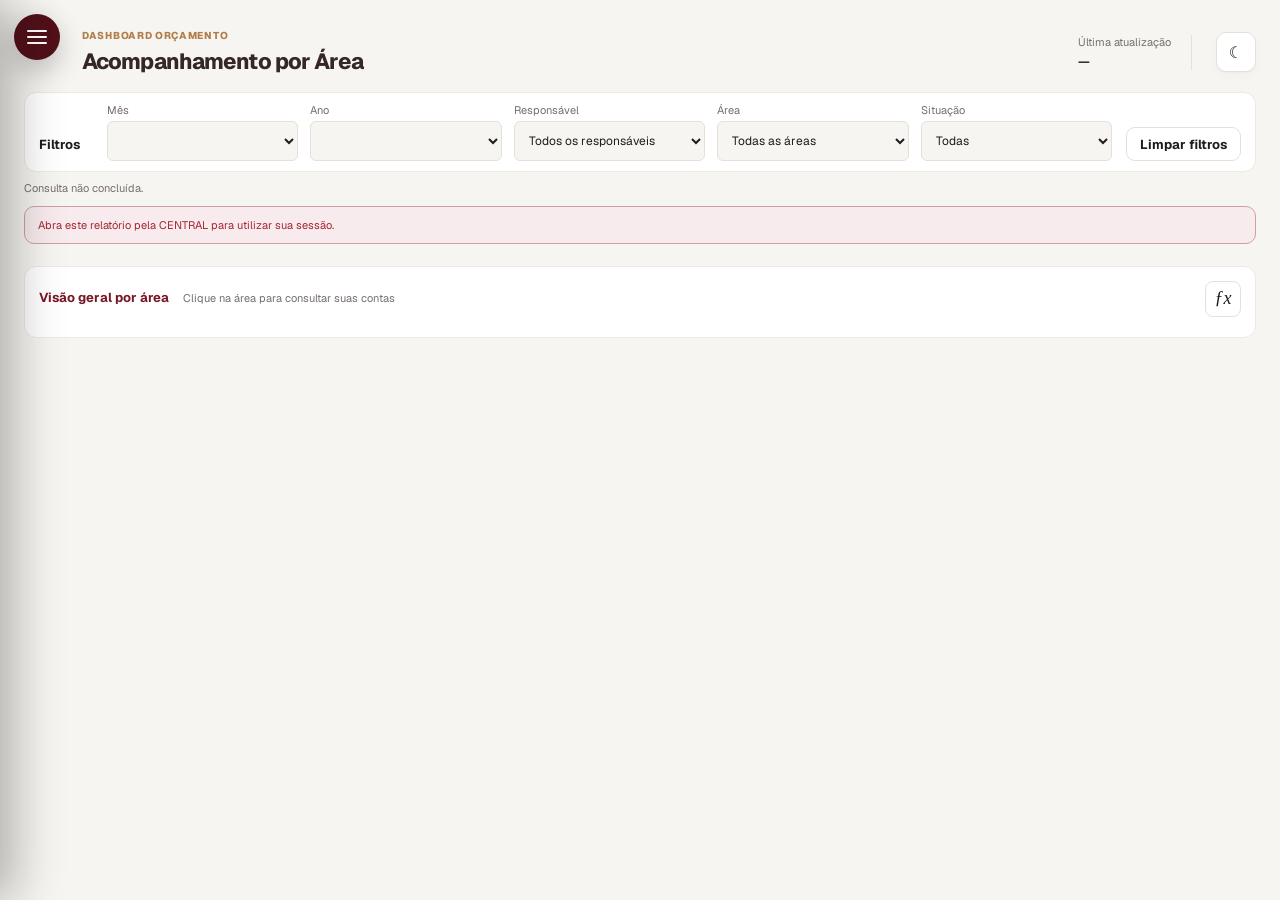
==== index.html @ 4610a518 "Lock budget group filter for explicitly restricted portal access" ====
<!doctype html><html lang="pt-BR"><head><meta charset="utf-8"><meta name="viewport" content="width=device-width,initial-scale=1"><title>Acompanhamento por Área | Orçamento</title><link rel="icon" href="assets/img/favicon-granja.png"><link rel="stylesheet" href="assets/vendor/geist/index.css"><link rel="stylesheet" href="assets/css/app.css?v=32f4011f5f65"><link rel="stylesheet" href="assets/css/pcp.css?v=5c7f0cf5dee9"><link rel="stylesheet" href="assets/css/comercial.css?v=249e44b9ec1d"><style id="orcamento-critical">#conteudo{display:grid;gap:16px}.com-filter-grid label{display:grid;gap:8px;font-size:11px;color:var(--muted-foreground)}select{width:100%;min-width:0;padding:11px;border:1px solid var(--border);border-radius:6px;background:var(--card);color:var(--foreground);font:inherit}.com-filter-grid{grid-template-columns:repeat(3,minmax(0,1fr))}#areas,#contas{max-height:65vh;overflow:auto}.budget-table{width:100%;table-layout:fixed;border-collapse:separate;border-spacing:0;font-size:11px}.budget-table th,.budget-table td{padding:10px 7px;border-bottom:1px solid var(--border);text-align:right;overflow-wrap:anywhere}.budget-table th{position:sticky;top:0;z-index:2;background:var(--card);border-bottom:2px solid var(--primary)}.budget-table th:first-child,.budget-table td:first-child{width:25%;text-align:left}.budget-table tbody tr:nth-child(even){background:var(--muted)}.budget-table button{font:inherit;text-align:left;background:none;border:0;color:var(--primary);cursor:pointer;text-decoration:underline;text-underline-offset:3px}.situacao{display:inline-block;padding:5px 7px;border-radius:5px;font-weight:600;text-align:center}.vermelho{background:#fbe2e3;color:#9d1724}.amarelo{background:#fff0b8;color:#775900}.verde{background:#dfefe5;color:#246544}.neutro{background:var(--muted);color:var(--muted-foreground)}.budget-table tr.selecionada{outline:2px solid var(--primary);outline-offset:-2px}.budget-table .subtotal{font-weight:650}.budget-table caption{text-align:left;padding:10px 0}.com-panel h2{font-size:13px;color:var(--primary)}@media(max-width:767px){.com-filter-grid{grid-template-columns:1fr}.budget-table{min-width:920px;font-size:10px}.budget-table th,.budget-table td{padding:8px 5px}.com-kpis{grid-template-columns:repeat(2,minmax(0,1fr))}}

.header-toolbar{gap:16px}.pcp-header-update strong{white-space:nowrap}@media(min-width:768px){.pcp-header-update{min-width:165px}}

/* Keep the timestamp and theme control separate at every viewport size. */
.page-header{height:auto!important;min-height:84px;display:flex;align-items:center;justify-content:space-between;gap:20px;overflow:visible;padding-right:8px}.header-toolbar{display:flex;flex-shrink:0;align-items:center;gap:22px!important}.pcp-header-update{width:auto!important;min-width:175px!important;flex:0 0 auto}.pcp-header-update strong{display:block;overflow:visible!important;text-overflow:clip!important;white-space:nowrap!important}.header-toolbar .icon-button{position:static!important;flex:0 0 40px}.com-filter-grid{grid-template-columns:repeat(5,minmax(0,1fr))}.budget-loading{position:fixed;top:18px;right:20px;z-index:1000;display:flex;align-items:center;gap:11px;padding:15px 19px;background:var(--card);color:var(--primary);border:1px solid var(--border);border-radius:12px;box-shadow:0 6px 24px #0002;font-size:12px;font-weight:600}.budget-loading[hidden]{display:none}.budget-spinner{width:17px;height:17px;border:2px solid #ddd;border-top-color:var(--primary);border-radius:50%;animation:budget-spin .8s linear infinite}@keyframes budget-spin{to{transform:rotate(360deg)}}@media(max-width:767px){.page-header{flex-wrap:wrap;padding-top:12px;padding-bottom:12px}.header-toolbar{margin-left:auto}.com-filter-grid{grid-template-columns:repeat(2,minmax(0,1fr))}}

.budget-table th,.budget-table td,.budget-table th:first-child,.budget-table td:first-child,.budget-table button{text-align:center}

body.pcp-report .page-header .header-toolbar{display:grid!important;grid-template-columns:max-content 40px!important;column-gap:24px!important;flex-wrap:nowrap!important;width:auto!important;min-width:0;align-items:center;overflow:visible!important}body.pcp-report .page-header .pcp-header-update{width:max-content!important;min-width:max-content!important;padding-right:20px;overflow:visible!important}body.pcp-report .page-header button[data-theme-toggle]{position:static!important;inset:auto!important;transform:none!important;margin:0!important;width:40px!important;height:40px!important;justify-self:end}.page-header #atualizacao{width:max-content!important;max-width:none!important;overflow:visible!important}

.budget-select{position:relative;min-width:0;color:var(--foreground)}.budget-select-trigger{width:100%;min-height:40px;padding:10px 12px;text-align:left;border:1px solid var(--border);border-radius:6px;background:var(--muted);color:var(--foreground);font:inherit;cursor:pointer}.budget-select-trigger:after{content:'⌄';float:right;color:var(--primary)}.budget-select-panel{position:absolute;top:calc(100% + 6px);left:0;width:100%;min-width:230px;z-index:100;background:var(--card);border:1px solid var(--border);border-radius:8px;padding:8px;box-shadow:0 8px 25px #0002}.budget-select-panel[hidden]{display:none}.budget-select-panel input[type=search]{width:100%;box-sizing:border-box;padding:9px;border:1px solid var(--border);border-radius:5px;background:var(--muted);color:var(--foreground);font:inherit;margin-bottom:6px}.com-filter-grid .budget-select-panel label{display:flex;align-items:center;gap:8px;padding:6px 2px;line-height:1.5;cursor:pointer}.budget-select-panel>label{border-bottom:1px solid var(--border);font-weight:600}.budget-select-panel input[type=checkbox]{width:14px;height:14px;min-height:0;flex-shrink:0;accent-color:var(--primary)}.budget-select-options{max-height:235px;overflow-y:auto}.budget-select-panel small{display:block;margin-top:8px;font-size:10px}.com-filter-grid select[hidden]{display:none}

body.pcp-report .page-header .header-toolbar{grid-template-columns:40px max-content 40px!important}.budget-formula-button{width:36px;min-height:36px;border:1px solid var(--border);border-radius:8px;background:var(--card);color:var(--foreground);font:italic 18px Georgia,serif;cursor:pointer}.budget-formula-dialog{width:min(720px,calc(100vw - 32px));max-height:85vh;overflow:auto;box-sizing:border-box;padding:24px;border:1px solid var(--border);border-radius:12px;background:var(--card);color:var(--foreground);font-size:13px;line-height:1.7}.budget-formula-dialog::backdrop{background:#0006}.budget-formula-head{display:flex;align-items:center;justify-content:space-between;gap:16px}.budget-formula-head h2{font-size:17px;color:var(--primary);margin:0}.budget-formula-dialog li{margin:12px 0}.budget-formula-dialog .situacao{margin-right:8px}@media(max-width:400px){body.pcp-report .page-header .header-toolbar{column-gap:10px!important}.budget-formula-dialog{padding:16px}}

/* Dropdown options use the same left aligned rows as the other indicators. */
body.pcp-report .com-filter-grid .budget-select-panel label{display:flex!important;flex-direction:row!important;align-items:center!important;justify-content:flex-start!important;grid-template-columns:none!important;text-align:left!important;gap:8px!important;padding:6px 2px!important;min-height:0!important;width:100%;box-sizing:border-box;font-size:11px;font-weight:400;color:var(--muted-foreground)}body.pcp-report .com-filter-grid .budget-select-panel>label{font-weight:600}body.pcp-report .budget-select-panel input[type=checkbox]{display:inline-block!important;width:14px!important;height:14px!important;min-width:14px!important;min-height:14px!important;margin:0!important;padding:0!important;flex:0 0 14px!important;align-self:center!important}body.pcp-report .budget-select-panel input[type=search]{min-height:32px;height:32px;font-size:11px}.budget-select-panel{min-width:0;padding:8px;border-radius:7px}.budget-select-panel small{text-align:left;font-size:10px}.budget-panel-actions{display:flex;align-items:center;gap:12px}.budget-panel-actions .budget-formula-button{flex:0 0 36px}body.pcp-report .page-header .header-toolbar{grid-template-columns:max-content 40px!important}
.budget-table tr.geral td{font-weight:700;background:#f4e6e7;color:#651e29;border-top:2px solid var(--primary);border-bottom:2px solid var(--primary)}.budget-table tr.geral button{color:#651e29}.budget-table tr.geral.selecionada{outline-color:var(--primary)}html[data-theme="dark"] .budget-table tr.geral td{background:#43262c;color:#f6e6e9}html[data-theme="dark"] .budget-table tr.geral button{color:#f6e6e9}
#visaoAreas[hidden]{display:none}#detalheTitulo:focus{outline:none}

/* Compact layout keeps more budget rows visible without reducing the text size. */
body[data-page="areas"] #conteudo{gap:10px}
body[data-page="areas"] .com-panel>header{align-items:center;margin-bottom:6px}
@media(min-width:768px){
 body[data-page="areas"] .app-shell{row-gap:8px}
 body[data-page="areas"] .page-header{min-height:64px;padding-bottom:0}
 body[data-page="areas"] .filter-card{display:grid;grid-template-columns:54px minmax(0,1fr) auto;align-items:end;gap:14px;padding:10px 14px}
 body[data-page="areas"] .com-filter-head{display:contents}
 body[data-page="areas"] .com-filter-head h2{grid-column:1;grid-row:1;margin:0 0 8px;font-size:13px}
 body[data-page="areas"] #limpar{grid-column:3;grid-row:1;min-height:34px;margin-bottom:0}
 body[data-page="areas"] .com-filter-grid{grid-column:2;grid-row:1;gap:12px}
 body[data-page="areas"] .com-filter-grid>label{gap:4px}
 body[data-page="areas"] .budget-select-trigger{min-height:34px;padding:7px 10px}
 body[data-page="areas"] .com-panel>header>div:first-child{display:flex;align-items:baseline;flex-wrap:wrap;gap:4px 14px}
 body[data-page="areas"] .com-panel>header p{margin:0}
 body[data-page="areas"] .budget-table th,body[data-page="areas"] .budget-table td{padding:7px;line-height:1.4}
 body[data-page="areas"] .budget-table button{min-height:0;height:auto;padding:0;line-height:1.4}
 body[data-page="areas"] .situacao{padding:4px 7px}
 body[data-page="areas"] #areas,body[data-page="areas"] #contas{max-height:calc(100dvh - 250px)}
}
@media(max-width:767px){
 body[data-page="areas"] .com-filter-head{margin-bottom:8px}
 body[data-page="areas"] .com-filter-grid>label{gap:4px}
}
#grupoFiltro[hidden]{display:none!important}
@media(min-width:1100px){body[data-page="areas"] .com-filter-grid.has-budget-groups{grid-template-columns:repeat(6,minmax(0,1fr))}}
.budget-sort{border:0;background:transparent;color:inherit;font:inherit;font-weight:700;cursor:pointer;padding:8px 3px;white-space:nowrap}.budget-sort:hover{text-decoration:underline}.budget-sort:focus-visible{outline:2px solid #7b1e2b;outline-offset:2px}.budget-sort span{margin-left:4px}
</style></head><body data-page="areas" class="pcp-report comercial-report suprimentos-report"><div id="carregando" class="budget-loading" role="status"><span class="budget-spinner" aria-hidden="true"></span>Aplicando filtros...</div><div class="app-shell"><header class="page-header"><div><div class="eyebrow">Dashboard Orçamento</div><h1 id="tituloPagina">Acompanhamento por Área</h1></div><div class="header-toolbar"><div class="pcp-header-update"><span>Última atualização</span><strong id="atualizacao">—</strong></div><button class="icon-button" data-theme-toggle aria-label="Alternar tema"><span data-theme-icon></span></button></div></header><section class="card filter-card"><div class="com-filter-head"><h2>Filtros</h2><button id="limpar" class="button secondary">Limpar filtros</button></div><div class="com-filter-grid"><label>Mês<select id="mes"></select></label><label>Ano<select id="ano"></select></label><label>Responsável<select id="responsavel"><option value="">Todos os responsáveis</option></select></label><label id="grupoFiltro" hidden>Grupo<select id="grupo"></select></label><label>Área<select id="area"><option value="">Todas as áreas</option></select></label><label>Situação<select id="situacao"><option value="">Todas</option><option value="vermelho">Acima da proporção / sem orçamento</option><option value="amarelo">Atenção · abaixo da proporção</option><option value="verde">Normal</option></select></label></div></section><p id="estado" class="com-status" role="status">Carregando orçamento…</p><div id="erro" class="alert alert-error" role="alert" hidden></div><main id="conteudo"><article id="visaoAreas" class="card com-panel"><header><div><h2 id="visaoTitulo">Visão geral por área</h2><p id="visaoDescricao">Clique na área para consultar suas contas</p></div><div class="budget-panel-actions"><button id="verPorArea" class="button secondary" hidden>Ver por área</button><button id="voltar" class="button secondary" hidden>Ver todas as áreas</button><button type="button" id="formulaAbrir" class="budget-formula-button" aria-label="Fórmulas e regras de atenção" title="Fórmulas e regras de atenção">ƒx</button></div></header><div id="areas" class="com-table-scroll"></div></article><article id="detalhe" class="card com-panel" hidden><header><div><h2 id="detalheTitulo" tabindex="-1">Detalhamento da área</h2><p id="detalheDescricao">Valores e subtotais conforme o relatório de origem</p></div><div class="budget-panel-actions"><button type="button" id="voltarGeral" class="button secondary" hidden>← Voltar às áreas</button><button type="button" id="formulaDetalhe" class="budget-formula-button" aria-label="Fórmulas e regras de atenção" title="Fórmulas e regras de atenção" hidden>ƒx</button></div></header><div id="contas" class="com-table-scroll"></div></article></main><dialog id="formulaDialog" class="budget-formula-dialog"><div class="budget-formula-head"><h2>Fórmulas e regras de atenção</h2><button type="button" id="formulaFechar" class="button secondary">Fechar</button></div><p><strong>Previsto proporcional</strong> = planejado mensal ÷ dias do mês × dias corridos até a referência da carga.</p><p><strong>Geral</strong> soma os totais das áreas dos filtros, uma única vez por área e mês. As contas são agrupadas por código e descrição. O previsto proporcional é somado após o cálculo de cada mês; o percentual e a situação são recalculados sobre os totais, sem somar percentuais nem duplicar subtotais.</p><p>O cálculo usa 28, 29, 30 ou 31 dias, conforme o mês e o ano. Meses encerrados usam todos os dias do mês.</p><p><strong>Exemplo em 03/11:</strong> 4.482.504,02 ÷ 30 × 3 = <strong>448.250,40</strong>.</p><p><strong>Realizado / Proporção (%)</strong> = |realizado| ÷ |previsto proporcional| × 100.</p><p><strong>Diferença</strong> = previsto proporcional − realizado.</p><ul><li><span class="situacao vermelho">Acima da proporção</span> Acima de 105%: ultrapassou a proporção em mais de 5%.</li><li><span class="situacao amarelo">Atenção</span> Abaixo de 95%: ficou mais de 5% abaixo da proporção.</li><li><span class="situacao verde">Normal</span> De 95% a 105%, incluindo os limites.</li><li><span class="situacao vermelho">Sem orçamento</span> Há realização, mas o previsto proporcional é zero.</li></ul><p>Valores sem orçamento e sem realização são normais. Períodos futuros ficam como não iniciados. Os sinais originais são preservados nos cálculos e na exibição: valores negativos aparecem com o sinal de menos, conforme o relatório do Agrosys. Subtotais do relatório não são somados novamente.</p></dialog></div><script src="assets/js/config.js?v=a5d50506b03d"></script><script src="assets/js/theme.js?v=601245f2f362"></script><script src="assets/js/api.js?v=a95c859dc0ef"></script><script src="assets/js/filters.js?v=bdbb30ee14df"></script><script src="assets/js/app.js?v=968a0c2fd74f"></script><script src="assets/js/sidebar.js?v=5c8dc2174c6e"></script></body></html>
---- assets/vendor/geist/index.css ----
/* geist-cyrillic-ext-wght-normal */
@font-face {
  font-family: 'Geist Variable';
  font-style: normal;
  font-display: swap;
  font-weight: 100 900;
  src: url(./files/geist-cyrillic-ext-wght-normal.woff2) format('woff2-variations');
  unicode-range: U+0460-052F,U+1C80-1C8A,U+20B4,U+2DE0-2DFF,U+A640-A69F,U+FE2E-FE2F;
}

/* geist-cyrillic-wght-normal */
@font-face {
  font-family: 'Geist Variable';
  font-style: normal;
  font-display: swap;
  font-weight: 100 900;
  src: url(./files/geist-cyrillic-wght-normal.woff2) format('woff2-variations');
  unicode-range: U+0301,U+0400-045F,U+0490-0491,U+04B0-04B1,U+2116;
}

/* geist-vietnamese-wght-normal */
@font-face {
  font-family: 'Geist Variable';
  font-style: normal;
  font-display: swap;
  font-weight: 100 900;
  src: url(./files/geist-vietnamese-wght-normal.woff2) format('woff2-variations');
  unicode-range: U+0102-0103,U+0110-0111,U+0128-0129,U+0168-0169,U+01A0-01A1,U+01AF-01B0,U+0300-0301,U+0303-0304,U+0308-0309,U+0323,U+0329,U+1EA0-1EF9,U+20AB;
}

/* geist-latin-ext-wght-normal */
@font-face {
  font-family: 'Geist Variable';
  font-style: normal;
  font-display: swap;
  font-weight: 100 900;
  src: url(./files/geist-latin-ext-wght-normal.woff2) format('woff2-variations');
  unicode-range: U+0100-02BA,U+02BD-02C5,U+02C7-02CC,U+02CE-02D7,U+02DD-02FF,U+0304,U+0308,U+0329,U+1D00-1DBF,U+1E00-1E9F,U+1EF2-1EFF,U+2020,U+20A0-20AB,U+20AD-20C0,U+2113,U+2C60-2C7F,U+A720-A7FF;
}

/* geist-latin-wght-normal */
@font-face {
  font-family: 'Geist Variable';
  font-style: normal;
  font-display: swap;
  font-weight: 100 900;
  src: url(./files/geist-latin-wght-normal.woff2) format('woff2-variations');
  unicode-range: U+0000-00FF,U+0131,U+0152-0153,U+02BB-02BC,U+02C6,U+02DA,U+02DC,U+0304,U+0308,U+0329,U+2000-206F,U+20AC,U+2122,U+2191,U+2193,U+2212,U+2215,U+FEFF,U+FFFD;
}
---- assets/css/app.css ----
:root {
  color-scheme: light;

  --background: #f7f5f1;
  --foreground: #211b1d;

  --card: #ffffff;
  --card-foreground: #211b1d;

  --popover: #ffffff;
  --popover-foreground: #211b1d;

  --primary: #7a1726;
  --primary-foreground: #ffffff;
  --primary-2: #a52a3c;

  --secondary: #f2ede9;
  --secondary-foreground: #352d2f;

  --accent: #c29b2f;
  --accent-foreground: #211b1d;

  --muted: #f1ede8;
  --muted-foreground: #766d70;

  --border: #e6dfda;
  --input: #e6dfda;
  --ring: rgba(122, 23, 38, 0.24);

  --destructive: #a62532;

  --radius: 14px;

  --shadow-sm:
    0 1px 2px rgba(24, 18, 20, 0.03), 0 4px 14px rgba(24, 18, 20, 0.025);

  --shadow-md:
    0 1px 2px rgba(24, 18, 20, 0.04), 0 12px 34px rgba(24, 18, 20, 0.055);
}

.api-filter-progress { position:fixed; right:20px; bottom:18px; z-index:3000; display:flex; align-items:center; gap:10px; padding:12px 18px; border:1px solid var(--border); border-radius:10px; background:var(--card); color:var(--primary); box-shadow:0 5px 22px #0002; font-size:13px; font-weight:650; pointer-events:none; }
.api-filter-progress::before { content:""; width:15px; height:15px; border:2px solid var(--border); border-top-color:var(--primary); border-radius:50%; animation:api-filter-spin .8s linear infinite; }
@keyframes api-filter-spin { to { transform:rotate(360deg); } }
@media (prefers-reduced-motion:reduce) { .api-filter-progress::before { animation:none; } }


:root[data-theme="dark"] {
  color-scheme: dark;

  --background: #111113;
  --foreground: #f3eeee;

  --card: #171719;
  --card-foreground: #f3eeee;

  --popover: #1b1b1e;
  --popover-foreground: #f3eeee;

  --primary: #b84b5e;
  --primary-foreground: #ffffff;
  --primary-2: #8d2538;

  --secondary: #232326;
  --secondary-foreground: #f0e9e9;

  --accent: #d1ad42;
  --accent-foreground: #171719;

  --muted: #222225;
  --muted-foreground: #aaa0a3;

  --border: #2e2e33;
  --input: #333338;
  --ring: rgba(184, 75, 94, 0.28);

  --destructive: #d1505b;

  --shadow-sm: 0 1px 2px rgba(0, 0, 0, 0.28);

  --shadow-md: 0 16px 42px rgba(0, 0, 0, 0.32);
}

* {
  box-sizing: border-box;
}

html,
body {
  margin: 0;
  min-height: 100%;
}

body {
  background:
    radial-gradient(
      circle at 86% -10%,
      color-mix(in srgb, var(--primary) 7%, transparent),
      transparent 28%
    ),
    var(--background);

  color: var(--foreground);

  font-family:
    Inter,
    ui-sans-serif,
    system-ui,
    -apple-system,
    BlinkMacSystemFont,
    "Segoe UI",
    sans-serif;

  -webkit-font-smoothing: antialiased;
}

button,
select,
input {
  font: inherit;
}

.hidden {
  display: none !important;
}

.app-shell {
  width: min(1760px, calc(100% - 32px));
  margin: 0 auto;
  padding: 26px 0 42px;
}

.page-header {
  display: flex;
  align-items: flex-start;
  justify-content: space-between;
  gap: 24px;

  margin-bottom: 20px;
}

.page-header h1 {
  margin: 5px 0 4px;

  font-size: clamp(28px, 2.1vw, 38px);
  line-height: 1.05;

  font-weight: 760;
  letter-spacing: -0.04em;
}

.page-header p {
  margin: 0;

  color: var(--muted-foreground);

  font-size: 13px;
}

.eyebrow {
  color: var(--accent);

  font-size: 10px;
  font-weight: 800;

  letter-spacing: 0.07em;
  text-transform: uppercase;
}

.header-toolbar {
  display: flex;
  align-items: center;
  gap: 10px;
}

.icon-button {
  min-width: 40px;
  height: 40px;

  display: inline-flex;
  align-items: center;
  justify-content: center;
  gap: 8px;

  padding: 0 11px;

  border: 1px solid var(--border);
  border-radius: 10px;

  background: var(--card);
  color: var(--foreground);

  cursor: pointer;
  text-decoration: none;

  box-shadow: var(--shadow-sm);
}

.icon-button:hover {
  background: var(--secondary);
}

.icon-button-label {
  min-width: auto;

  color: var(--primary);

  font-size: 12px;
  font-weight: 700;
}

.update-meta {
  padding-left: 12px;

  border-left: 1px solid var(--border);
}

.update-meta span {
  display: block;

  margin-bottom: 2px;

  color: var(--muted-foreground);

  font-size: 9px;
  font-weight: 800;

  letter-spacing: 0.05em;
  text-transform: uppercase;
}

.update-meta strong {
  display: block;

  font-size: 11px;
  font-weight: 650;
}

.card {
  border: 1px solid var(--border);
  border-radius: var(--radius);

  background: var(--card);
  color: var(--card-foreground);

  box-shadow: var(--shadow-sm);
}

.filter-card {
  margin-bottom: 16px;
  padding: 14px;
}

.filter-card-top {
  display: flex;
  align-items: flex-start;
  justify-content: space-between;
  gap: 16px;

  margin-bottom: 12px;
}

.filter-card-top h2 {
  margin: 0;

  font-size: 13px;
}

.filter-card-top p {
  margin: 2px 0 0;

  color: var(--muted-foreground);

  font-size: 10px;
}

.filters-grid {
  display: grid;
  gap: 9px;
}

.first-page-filters {
  grid-template-columns: repeat(6, minmax(145px, 1fr));
}

.details-filters {
  grid-template-columns: repeat(5, minmax(145px, 1fr));
}

.filter-field {
  min-width: 0;
}

.filter-field > span {
  display: block;

  margin: 0 0 5px 2px;

  color: var(--muted-foreground);

  font-size: 9px;
  font-weight: 750;
}

.filter-field select {
  width: 100%;
  min-height: 40px;

  padding: 0 11px;

  border: 1px solid var(--input);
  border-radius: 9px;

  background: var(--background);
  color: var(--foreground);
}

.button {
  min-height: 36px;

  padding: 0 13px;

  border: 1px solid transparent;
  border-radius: 9px;

  cursor: pointer;

  font-size: 11px;
  font-weight: 700;
}

.button-ghost-danger {
  border-color: color-mix(in srgb, var(--destructive) 22%, var(--border));

  background: color-mix(in srgb, var(--destructive) 8%, var(--card));

  color: var(--destructive);
}

.button-ghost-danger:hover {
  background: var(--destructive);
  color: #fff;
}

/* Choices.js */
.choices {
  margin: 0 !important;
}

.choices__inner {
  min-height: 40px !important;

  display: flex;
  align-items: center;

  padding: 6px 32px 6px 10px !important;

  border: 1px solid var(--input) !important;
  border-radius: 9px !important;

  background: var(--background) !important;
  color: var(--foreground) !important;

  font-size: 12px !important;
}

.is-focused .choices__inner,
.is-open .choices__inner {
  border-color: var(--primary) !important;

  box-shadow: 0 0 0 3px var(--ring) !important;
}

.choices__list--single {
  padding: 0 !important;
}

.choices__list--dropdown,
.choices__list[aria-expanded] {
  z-index: 60 !important;

  margin-top: 6px !important;

  border: 1px solid var(--border) !important;
  border-radius: 10px !important;

  background: var(--popover) !important;
  color: var(--popover-foreground) !important;

  box-shadow: var(--shadow-md) !important;
}

.choices__input {
  border: 1px solid var(--border) !important;
  border-radius: 8px !important;

  background: var(--background) !important;
  color: var(--foreground) !important;
}

.choices__item--selectable.is-highlighted {
  background: var(--secondary) !important;
  color: var(--foreground) !important;
}

/* Alert */
.alert {
  margin-bottom: 14px;
  padding: 11px 13px;

  border-radius: 10px;

  font-size: 11px;
}

.alert-error {
  border: 1px solid color-mix(in srgb, var(--destructive) 34%, var(--border));

  background: color-mix(in srgb, var(--destructive) 9%, var(--card));

  color: var(--destructive);
}

/* First page grid */
.dashboard-grid {
  display: grid;
  grid-template-columns: repeat(3, minmax(0, 1fr));

  gap: 12px;
}

.metric-card {
  min-width: 0;

  padding: 13px;

  border: 1px solid var(--border);
  border-radius: var(--radius);

  background: var(--card);

  box-shadow: var(--shadow-sm);
}

.metric-card-wide {
  grid-column: span 2;
}

.metric-card-header {
  display: flex;
  align-items: center;
  justify-content: space-between;
  gap: 10px;

  padding-bottom: 9px;
  margin-bottom: 3px;

  border-bottom: 1px solid var(--border);
}

.metric-card-header h2 {
  margin: 0;

  color: var(--primary);

  font-size: 13px;
}

.metric-card-header p {
  margin: 2px 0 0;

  color: var(--muted-foreground);

  font-size: 9px;
}

.card-actions {
  display: flex;
  align-items: center;
  gap: 5px;
}

.mini-button,
.details-button {
  height: 28px;

  display: inline-flex;
  align-items: center;
  justify-content: center;

  padding: 0 8px;

  border: 1px solid var(--border);
  border-radius: 8px;

  background: var(--background);
  color: var(--muted-foreground);

  cursor: pointer;
  text-decoration: none;

  font-size: 9px;
  font-weight: 700;
}

.details-button:hover,
.mini-button:hover {
  background: var(--secondary);
  color: var(--primary);
}

.metric-table-wrapper {
  width: 100%;
  overflow-x: auto;

  scrollbar-width: thin;
}

.metric-table {
  width: 100%;
  min-width: 410px;

  border-collapse: separate;
  border-spacing: 0;

  font-size: 10px;
}

.metric-table th,
.metric-table td {
  padding: 5px 7px;

  border-bottom: 1px solid var(--border);

  text-align: right;
  white-space: nowrap;

  font-variant-numeric: tabular-nums;
}

.metric-table thead th {
  background: var(--card);
  color: var(--primary);

  font-size: 9px;
}

.metric-table .month-cell {
  text-align: left;

  color: var(--muted-foreground);
}

.metric-table tbody tr:hover {
  background: var(--secondary);
}

.metric-table .total-row {
  background: var(--secondary);

  font-weight: 800;
}

.metric-table .total-row .month-cell {
  color: var(--primary);
}

.metric-value-link {
  display: block;

  margin: -5px -7px;
  padding: 5px 7px;

  color: inherit;
  text-decoration: none;

  border-radius: 5px;
}

.metric-value-link:hover {
  background: color-mix(in srgb, var(--primary) 8%, transparent);

  color: var(--primary);
}

.table-sort-button {
  width: 100%;

  display: inline-flex;
  align-items: center;
  justify-content: flex-end;
  gap: 3px;

  padding: 0;

  border: 0;

  background: transparent;
  color: inherit;

  cursor: pointer;

  font: inherit;
  font-weight: inherit;
}

.table-sort-button-month {
  justify-content: flex-start;
}

.sort-icon {
  color: var(--muted-foreground);

  font-size: 8px;
}

.skeleton {
  height: 330px;

  border: 1px solid var(--border);
  border-radius: var(--radius);

  background: linear-gradient(
    90deg,
    var(--card) 0%,
    var(--secondary) 45%,
    var(--card) 100%
  );

  background-size: 220% 100%;

  animation: skeleton 1.2s ease infinite;
}

@keyframes skeleton {
  to {
    background-position: -120% 0;
  }
}

/* Details */
.back-link {
  display: inline-block;

  margin-bottom: 9px;

  color: var(--primary);

  text-decoration: none;

  font-size: 10px;
  font-weight: 700;
}

.details-top-grid {
  display: grid;
  grid-template-columns:
    minmax(190px, 0.62fr)
    minmax(0, 1.5fr)
    minmax(0, 1.5fr);

  gap: 12px;

  margin-bottom: 12px;
}

.metric-summary-card,
.chart-card {
  padding: 15px;
}

.card-heading-row {
  display: flex;
  align-items: flex-start;
  justify-content: space-between;
  gap: 12px;
}

.card-heading-row h2 {
  margin: 2px 0 0;

  font-size: 14px;
}

.card-heading-row p {
  margin: 3px 0 0;

  color: var(--muted-foreground);

  font-size: 10px;
}

.card-kicker {
  color: var(--muted-foreground);

  font-size: 9px;
  font-weight: 800;

  text-transform: uppercase;
  letter-spacing: 0.055em;
}

.metric-summary-value {
  margin-top: 38px;

  font-size: clamp(38px, 4vw, 58px);
  font-weight: 760;

  letter-spacing: -0.055em;
}

.metric-summary-caption {
  margin-top: 6px;

  color: var(--muted-foreground);

  font-size: 10px;
}

.mini-link {
  color: var(--primary);

  font-size: 9px;
  font-weight: 700;

  text-decoration: none;
}

.chart {
  width: 100%;
}

.chart-ranking {
  height: 360px;
}

.ranking-scroll { overflow-y:auto; overflow-x:hidden; overscroll-behavior:contain; scrollbar-gutter:stable; min-width:0; }
.ranking-scroll:focus-visible { outline:2px solid var(--primary); outline-offset:2px; }
.ranking-context, .ranking-reconciliation { color:var(--muted-foreground); font-size:12px; line-height:1.5; margin:6px 0 12px; }
.ranking-reconciliation { padding-top:10px; border-top:1px solid var(--border); }

.chart-evolution {
  height: 390px;
}

.evolution-card {
  padding: 15px;
}

.updating-pill {
  position: fixed;
  right: 18px;
  bottom: 18px;

  z-index: 1000;

  display: inline-flex;
  align-items: center;
  gap: 8px;

  padding: 9px 12px;

  border: 1px solid var(--border);
  border-radius: 999px;

  background: var(--popover);
  color: var(--popover-foreground);

  box-shadow: var(--shadow-md);

  font-size: 10px;
  font-weight: 700;
}

.spinner {
  width: 12px;
  height: 12px;

  border: 2px solid var(--border);
  border-top-color: var(--primary);
  border-radius: 50%;

  animation: spin 0.65s linear infinite;
}

@keyframes spin {
  to {
    transform: rotate(360deg);
  }
}

/* Dialog */
.dialog-layer {
  position: fixed;
  inset: 0;

  z-index: 9999;

  display: grid;
  place-items: center;

  padding: 18px;
}

.dialog-backdrop {
  position: absolute;
  inset: 0;

  background: rgba(0, 0, 0, 0.44);
  backdrop-filter: blur(4px);
}

.dialog-card {
  position: relative;
  z-index: 1;

  width: min(620px, 100%);
  max-height: 90vh;

  overflow-y: auto;

  padding: 18px;

  border: 1px solid var(--border);
  border-radius: 16px;

  background: var(--popover);
  color: var(--popover-foreground);

  box-shadow: var(--shadow-md);
}

.dialog-header {
  display: flex;
  align-items: flex-start;
  justify-content: space-between;
  gap: 18px;

  margin-bottom: 16px;
}

.dialog-header h2 {
  margin: 3px 0 0;
}

.info-block {
  margin-bottom: 14px;
}

.info-block > span {
  display: block;

  margin-bottom: 5px;

  color: var(--muted-foreground);

  font-size: 9px;
  font-weight: 800;

  text-transform: uppercase;
}

.info-block p {
  margin: 0;

  font-size: 12px;
  line-height: 1.55;
}

.code-inline {
  padding: 10px;

  border: 1px solid var(--border);
  border-radius: 9px;

  background: var(--background);

  font-family: Consolas, monospace;
  font-size: 11px;
}

.notice {
  margin: 12px 0;
  padding: 10px;

  border: 1px solid var(--border);
  border-radius: 9px;

  background: color-mix(in srgb, var(--accent) 10%, var(--card));

  font-size: 11px;
}

.notice p {
  margin: 4px 0 0;
}

.code-details summary {
  cursor: pointer;

  color: var(--primary);

  font-size: 10px;
  font-weight: 700;
}

.code-details pre {
  overflow-x: auto;

  padding: 12px;

  border-radius: 10px;

  background: #0d0d0f;
  color: #f4efef;

  font-size: 10px;
}

/* Formulas page compatibility */
.formula-grid {
  display: grid;
  grid-template-columns: repeat(2, minmax(0, 1fr));

  gap: 12px;
}

.formula-card {
  padding: 15px;

  border: 1px solid var(--border);
  border-radius: var(--radius);

  background: var(--card);

  box-shadow: var(--shadow-sm);
}

.formula-title h2 {
  margin: 0;

  color: var(--primary);
}

.formula-title span {
  color: var(--muted-foreground);

  font-size: 9px;
}

.formula-section {
  margin-top: 13px;
}

.formula-section strong {
  display: block;

  margin-bottom: 5px;

  color: var(--muted-foreground);

  font-size: 9px;

  text-transform: uppercase;
}

.formula-section p {
  margin: 0;

  font-size: 11px;
}

/* Responsive */
@media (max-width: 1300px) {
  .first-page-filters {
    grid-template-columns: repeat(3, minmax(180px, 1fr));
  }

  .details-filters {
    grid-template-columns: repeat(3, minmax(170px, 1fr));
  }

  .dashboard-grid {
    grid-template-columns: repeat(2, minmax(0, 1fr));
  }

  .details-top-grid {
    grid-template-columns: repeat(2, minmax(0, 1fr));
  }

  .metric-summary-card {
    grid-column: 1 / -1;
  }
}

@media (max-width: 780px) {
  .app-shell {
    width: min(100% - 18px, 1760px);
    padding-top: 16px;
  }

  .page-header {
    flex-direction: column;
    gap: 12px;
  }

  .header-toolbar {
    width: 100%;
  }

  .update-meta {
    margin-left: auto;
  }

  .filter-card-top p {
    display: none;
  }

  .first-page-filters,
  .details-filters,
  .dashboard-grid,
  .details-top-grid,
  .formula-grid {
    grid-template-columns: 1fr;
  }

  .metric-card-wide {
    grid-column: span 1;
  }

  .chart-ranking {
    height: 330px;
  }

  .chart-evolution {
    height: 350px;
  }

  .metric-summary-card {
    grid-column: auto;
  }
}

/* ============================================================
   V5.1 - LEGIBILIDADE E FILTROS NATIVOS ESTÁVEIS
   ============================================================ */

body {
  font-size: 15px;
}

.page-header h1 {
  font-size: clamp(34px, 2.45vw, 44px);
}

.page-header p {
  font-size: 15px;
}

.eyebrow {
  font-size: 12px;
}

.update-meta span {
  font-size: 10px;
}

.update-meta strong {
  font-size: 13px;
}

.icon-button-label {
  font-size: 13px;
}

.filter-card-top h2 {
  font-size: 15px;
}

.filter-card-top p {
  font-size: 12px;
}

.filter-field > span {
  margin-bottom: 6px;
  font-size: 11px;
}

.filter-field select {
  min-height: 44px;
  padding: 0 38px 0 12px;

  border: 1px solid var(--input);
  border-radius: 10px;

  background-color: var(--background);
  color: var(--foreground);

  font-size: 14px;

  cursor: pointer;

  outline: none;

  transition:
    border-color 0.16s ease,
    box-shadow 0.16s ease,
    background-color 0.16s ease;
}

.filter-field select:hover {
  border-color: color-mix(in srgb, var(--primary) 45%, var(--border));
}

.filter-field select:focus {
  border-color: var(--primary);

  box-shadow: 0 0 0 3px var(--ring);
}

.button {
  font-size: 12px;
}

.metric-card-header h2 {
  font-size: 15px;
}

.metric-card-header p {
  font-size: 11px;
}

.mini-button,
.details-button {
  height: 30px;
  font-size: 10px;
}

.metric-table {
  min-width: 430px;
  font-size: 11.5px;
}

.metric-table thead th {
  font-size: 10.5px;
}

.metric-table th,
.metric-table td {
  padding: 6px 8px;
}

.card-heading-row h2 {
  font-size: 16px;
}

.card-heading-row p,
.metric-summary-caption {
  font-size: 11px;
}

.card-kicker {
  font-size: 10px;
}

.back-link {
  font-size: 11px;
}

.formula-title h2 {
  font-size: 17px;
}

.formula-section strong {
  font-size: 10px;
}

.formula-section p {
  font-size: 12px;
}

/* A V5.1 não depende mais de Choices.js.
   Mantemos esse fallback para evitar qualquer resíduo visual
   caso o navegador ainda tenha o CSS antigo em cache. */
.choices {
  display: none !important;
}

.filter-field select {
  display: block !important;
  visibility: visible !important;
  opacity: 1 !important;
  pointer-events: auto !important;
  position: relative !important;
  z-index: 2;
}

@media (max-width: 780px) {
  .page-header h1 {
    font-size: 30px;
  }

  .filter-field select {
    min-height: 46px;
    font-size: 15px;
  }

  .metric-table {
    font-size: 12px;
  }
}

/* ============================================================
   V5.2 - GEIST + +1 ponto de legibilidade
   ============================================================ */

body {
  font-family:
    "Geist Variable",
    "Geist",
    ui-sans-serif,
    system-ui,
    -apple-system,
    BlinkMacSystemFont,
    "Segoe UI",
    sans-serif;

  font-size: 16px;
}

.page-header h1 {
  font-size: clamp(35px, 2.5vw, 45px);
}

.page-header p {
  font-size: 16px;
}

.eyebrow {
  font-size: 13px;
}

.update-meta span {
  font-size: 11px;
}

.update-meta strong,
.icon-button-label {
  font-size: 14px;
}

.filter-card-top h2 {
  font-size: 16px;
}

.filter-card-top p {
  font-size: 13px;
}

.filter-field > span {
  font-size: 12px;
}

.filter-field select {
  min-height: 46px;
  font-size: 15px;
}

.button {
  font-size: 13px;
}

.metric-card-header h2 {
  font-size: 16px;
}

.metric-card-header p {
  font-size: 12px;
}

.mini-button,
.details-button {
  font-size: 11px;
}

.metric-table {
  font-size: 12.5px;
}

.metric-table thead th {
  font-size: 11.5px;
}

.card-heading-row h2 {
  font-size: 17px;
}

.card-heading-row p,
.metric-summary-caption {
  font-size: 12px;
}

.card-kicker,
.back-link {
  font-size: 11px;
}

.details-filters-with-indicator {
  grid-template-columns: repeat(6, minmax(140px, 1fr));
}

/* Primeira tela passa a ter 7 filtros: 3 + 4 em telas intermediárias. */
.first-page-filters {
  grid-template-columns: repeat(7, minmax(130px, 1fr));
}

@media (max-width: 1500px) {
  .first-page-filters {
    grid-template-columns: repeat(4, minmax(160px, 1fr));
  }

  .details-filters-with-indicator {
    grid-template-columns: repeat(3, minmax(170px, 1fr));
  }
}

@media (max-width: 780px) {
  .page-header h1 {
    font-size: 31px;
  }

  .first-page-filters,
  .details-filters-with-indicator {
    grid-template-columns: 1fr;
  }

  .filter-field select {
    font-size: 16px;
  }

  .metric-table {
    font-size: 13px;
  }
}

/* ============================================================
   V6 STATIC / MOBILE
   ============================================================ */

.static-note {
  margin-top: 8px;
  font-size: 12px;
  color: var(--muted-foreground);
}

@media (max-width: 640px) {
  .app-shell {
    padding-left: 14px;
    padding-right: 14px;
  }

  .page-header {
    gap: 18px;
  }

  .header-toolbar {
    width: 100%;
    justify-content: space-between;
    flex-wrap: wrap;
  }

  .filter-card {
    padding: 14px;
  }

  .metric-card {
    min-width: 0;
  }

  .metric-card-header {
    align-items: flex-start;
    gap: 12px;
  }

  .metric-table-wrapper {
    -webkit-overflow-scrolling: touch;
    scrollbar-width: thin;
  }

  .metric-value-link {
    min-height: 32px;
    display: inline-flex;
    align-items: center;
  }

  .chart {
    min-height: 330px;
  }

  .chart-ranking {
    min-height: 420px;
  }

  .chart-evolution {
    min-height: 360px;
  }
}

/* ============================================================
   V7.2 - PERÍODO + CHECKBOX MULTISELECT
   ============================================================ */

.date-range-toolbar {
  width: min(560px, 100%);
  margin: -10px 0 12px auto;
  padding: 10px 12px;

  display: grid;
  grid-template-columns:
    auto minmax(130px, 1fr)
    auto minmax(130px, 1fr)
    32px;
  align-items: end;
  gap: 8px;

  border: 1px solid var(--border);
  border-radius: 12px;

  background: var(--card);
  box-shadow: var(--shadow-sm);
}

.date-range-title {
  align-self: center;
  display: flex;
  flex-direction: column;
  padding-right: 4px;
}

.date-range-title span,
.date-range-field span {
  font-size: 10px;
  font-weight: 750;
  color: var(--muted-foreground);
  text-transform: uppercase;
  letter-spacing: 0.04em;
}

.date-range-title strong {
  font-size: 12px;
  white-space: nowrap;
}

.date-range-field {
  display: flex;
  flex-direction: column;
  gap: 4px;
}

.date-range-field input {
  width: 100%;
  min-height: 36px;
  padding: 0 9px;

  border: 1px solid var(--input);
  border-radius: 9px;

  color: var(--foreground);
  background: var(--background);

  font: inherit;
  font-size: 12px;
  outline: none;
}

.date-range-field input:focus {
  border-color: var(--primary);
  box-shadow: 0 0 0 3px var(--ring);
}

.date-range-between {
  align-self: end;
  padding-bottom: 9px;
  font-size: 11px;
  color: var(--muted-foreground);
}

.date-range-clear {
  width: 32px;
  height: 36px;
  display: inline-flex;
  align-items: center;
  justify-content: center;

  border: 1px solid var(--border);
  border-radius: 9px;

  background: transparent;
  color: var(--muted-foreground);

  cursor: pointer;
  font-size: 18px;
}

.date-range-clear:hover {
  color: var(--foreground);
  background: var(--muted);
}

.checkbox-multiselect {
  position: relative;
  width: 100%;
}

.checkbox-multiselect-trigger {
  width: 100%;
  min-height: 40px;
  padding: 0 11px;

  display: flex;
  align-items: center;
  justify-content: space-between;
  gap: 10px;

  border: 1px solid var(--input);
  border-radius: 9px;

  background: var(--background);
  color: var(--foreground);

  font: inherit;
  font-size: 12px;
  text-align: left;
  cursor: pointer;
  outline: none;
}

.checkbox-multiselect-trigger:hover {
  border-color: color-mix(in srgb, var(--primary) 45%, var(--border));
}

.checkbox-multiselect.open .checkbox-multiselect-trigger {
  border-color: var(--primary);
  box-shadow: 0 0 0 3px var(--ring);
}

.checkbox-multiselect-trigger.has-selection .checkbox-multiselect-label {
  font-weight: 700;
}

.checkbox-multiselect-label {
  overflow: hidden;
  text-overflow: ellipsis;
  white-space: nowrap;
}

.checkbox-multiselect-chevron {
  flex: 0 0 auto;
  transition: transform 0.16s ease;
}

.checkbox-multiselect.open .checkbox-multiselect-chevron {
  transform: rotate(180deg);
}

.checkbox-multiselect-panel {
  position: absolute;
  z-index: 90;
  top: calc(100% + 6px);
  left: 0;

  width: max(100%, 260px);
  max-width: 380px;
  display: none;

  border: 1px solid var(--border);
  border-radius: 12px;

  background: var(--popover);
  color: var(--popover-foreground);
  box-shadow: var(--shadow-md);

  overflow: hidden;
}

.checkbox-multiselect.open .checkbox-multiselect-panel {
  display: block;
}

.checkbox-multiselect-search-wrap {
  padding: 9px;
  border-bottom: 1px solid var(--border);
}

.checkbox-multiselect-search {
  width: 100%;
  min-height: 36px;
  padding: 0 10px;

  border: 1px solid var(--input);
  border-radius: 8px;

  background: var(--background);
  color: var(--foreground);

  font: inherit;
  font-size: 12px;
  outline: none;
}

.checkbox-multiselect-search:focus {
  border-color: var(--primary);
}

.checkbox-multiselect-list {
  max-height: 290px;
  overflow-y: auto;
  padding: 6px;
}

.checkbox-option {
  min-height: 36px;
  padding: 6px 8px;

  display: flex;
  align-items: center;
  gap: 9px;

  border-radius: 8px;

  cursor: pointer;
  user-select: none;
  font-size: 12px;
}

.checkbox-option:hover {
  background: var(--muted);
}

.checkbox-option input {
  width: 16px;
  height: 16px;
  margin: 0;
  accent-color: var(--primary);
}

.checkbox-option-all {
  margin-bottom: 4px;
  border-bottom: 1px solid var(--border);
  border-radius: 8px 8px 0 0;
  font-weight: 700;
}

.formula-fx {
  font-size: 10px;
  font-weight: 850;
  letter-spacing: -0.02em;
}

@media (max-width: 860px) {
  .date-range-toolbar {
    width: 100%;
    margin-top: 0;
    grid-template-columns:
      minmax(0, 1fr)
      minmax(0, 1fr)
      32px;
  }

  .date-range-title {
    grid-column: 1 / -1;
  }

  .date-range-between {
    display: none;
  }

  .checkbox-multiselect-panel {
    width: 100%;
    max-width: none;
  }
}

/* ============================================================
   V7.3 - ANO/MÊS CHECKBOX NAS DUAS TELAS
   ============================================================ */

.first-page-filters {
  grid-template-columns: repeat(9, minmax(118px, 1fr));
}

.checkbox-multiselect-panel {
  min-width: 220px;
}

.checkbox-option {
  min-height: 34px;
  padding: 7px 9px;
  border-radius: 0;
}

.checkbox-option-all {
  margin-bottom: 2px;
  border-bottom: 1px solid var(--border);
}

.checkbox-option input {
  flex: 0 0 auto;
}

@media (max-width: 1500px) {
  .first-page-filters {
    grid-template-columns: repeat(5, minmax(145px, 1fr));
  }
}

@media (max-width: 980px) {
  .first-page-filters {
    grid-template-columns: repeat(3, minmax(145px, 1fr));
  }
}

@media (max-width: 640px) {
  .first-page-filters {
    grid-template-columns: 1fr;
  }
}

/* ============================================================
   V7.4 - ANO/MÊS PRIMEIROS + FILTRO EFETIVO
   ============================================================ */

.first-page-filters {
  grid-template-columns: repeat(9, minmax(118px, 1fr));
}

@media (max-width: 1500px) {
  .first-page-filters {
    grid-template-columns: repeat(5, minmax(145px, 1fr));
  }
}

@media (max-width: 980px) {
  .first-page-filters {
    grid-template-columns: repeat(3, minmax(145px, 1fr));
  }
}

@media (max-width: 640px) {
  .first-page-filters {
    grid-template-columns: 1fr;
  }
}

/* Allow grid/flex children to shrink to the viewport. */
.app-shell,
.filters-grid > *,
.details-top-grid > *,
.dashboard-grid > *,
.formula-grid > *,
.page-header > *,
.card-heading-row > *,
.filter-card-top > *,
.chart-card,
.chart-ranking,
.chart-evolution,
.metric-summary-card {
  min-width: 0;
}

.chart {
  width: 100%;
  max-width: 100%;
}

.page-header h1,
.card-heading-row h2,
.metric-summary-value,
.checkbox-option span {
  overflow-wrap: anywhere;
}

.checkbox-multiselect-panel {
  min-width: 0;
  width: 100%;
  max-width: 100%;
}

.checkbox-multiselect-label {
  min-width: 0;
}

@media (max-width: 780px) {
  .filter-card-top,
  .metric-card-header {
    flex-wrap: wrap;
  }

  .metric-summary-value {
    font-size: clamp(30px, 9vw, 48px);
  }
}

/* ==========================================================
   V7.6 - NAVEGAÇÃO LATERAL GRANA BRASÍLIA
   ========================================================== */

:root {
  --brand-sidebar: #521019;
  --brand-sidebar-hover: #641522;
  --brand-sidebar-active: #6f1b28;
  --brand-sidebar-gold: #c69b19;
}

.side-nav-root {
  position: fixed;
  inset: 0 auto 0 0;
  z-index: 1400;
  pointer-events: none;
}

.side-nav-rail {
  position: fixed;
  left: 0;
  top: 18px;
  width: 48px;
  min-height: 92px;
  padding: 10px 7px;
  border: 0;
  border-radius: 0 12px 12px 0;
  background: var(--brand-sidebar);
  box-shadow: 0 10px 28px rgb(0 0 0 / 22%);
  color: #fff;
  display: flex;
  flex-direction: column;
  align-items: center;
  justify-content: center;
  gap: 12px;
  cursor: pointer;
  pointer-events: auto;
  transition:
    transform 0.18s ease,
    background 0.18s ease;
}

.side-nav-rail:hover {
  background: var(--brand-sidebar-hover);
  transform: translateX(2px);
}

.side-nav-mark {
  width: 30px;
  height: 30px;
  object-fit: contain;
}

.side-nav-hamburger {
  width: 21px;
  display: grid;
  gap: 4px;
}

.side-nav-hamburger i {
  height: 2px;
  width: 100%;
  display: block;
  background: currentColor;
  border-radius: 999px;
}

.side-nav-overlay {
  position: fixed;
  inset: 0;
  background: rgb(8 13 22 / 45%);
  opacity: 0;
  visibility: hidden;
  pointer-events: none;
  transition:
    opacity 0.2s ease,
    visibility 0.2s ease;
}

.side-nav-panel {
  position: fixed;
  inset: 0 auto 0 0;
  width: min(270px, calc(100vw - 40px));
  padding: 18px 14px 22px;
  background: linear-gradient(180deg, #521019 0%, #451019 100%);
  color: #fff;
  box-shadow: 18px 0 48px rgb(0 0 0 / 30%);
  transform: translateX(-102%);
  pointer-events: auto;
  transition: transform 0.22s ease;
  display: flex;
  flex-direction: column;
}

.side-nav-root.open .side-nav-panel {
  transform: translateX(0);
}
.side-nav-root.open .side-nav-overlay {
  opacity: 1;
  visibility: visible;
  pointer-events: auto;
}
.side-nav-root.open .side-nav-rail {
  visibility: hidden;
}

.side-nav-brand {
  padding: 2px 4px 0;
}

.side-nav-panel-head {
  display: flex;
  align-items: flex-start;
  justify-content: space-between;
  gap: 10px;
}

.side-nav-logo {
  width: 185px;
  max-width: calc(100% - 42px);
  height: auto;
  object-fit: contain;
}

.side-nav-close {
  width: 32px;
  height: 32px;
  border: 1px solid rgb(255 255 255 / 16%);
  border-radius: 8px;
  background: transparent;
  color: rgb(255 255 255 / 84%);
  font: inherit;
  font-size: 22px;
  line-height: 1;
  cursor: pointer;
}

.side-nav-close:hover {
  background: rgb(255 255 255 / 8%);
}

.side-nav-section-title {
  margin-top: 10px;
  padding: 0 2px 7px;
  color: var(--brand-sidebar-gold);
  border-bottom: 1px solid rgb(198 155 25 / 30%);
  font-size: 11px;
  line-height: 1.2;
  font-weight: 800;
  letter-spacing: 0.02em;
  text-align: center;
  width: 100%;
  display: block; /* ou block, se já não for */
}

.side-nav-links {
  display: grid;
  gap: 3px;
  padding: 4px 4px 0;
}

.side-nav-link {
  min-height: 36px;
  padding: 8px 10px;
  display: flex;
  align-items: center;
  border-left: 3px solid transparent;
  border-radius: 3px;
  color: rgb(255 255 255 / 76%);
  text-decoration: none;
  font-size: 13px;
  font-weight: 500;
  transition:
    background 0.15s ease,
    color 0.15s ease,
    border-color 0.15s ease;
}

.side-nav-link:hover {
  color: #fff;
  background: rgb(255 255 255 / 5%);
}

.side-nav-link.active {
  color: #fff;
  background: var(--brand-sidebar-active);
  border-left-color: var(--brand-sidebar-gold);
  font-weight: 700;
}

body.side-nav-open {
  overflow: hidden;
}

/* Lotes em criação */
.lotes-kpi-grid {
  display: grid;
  grid-template-columns: repeat(5, minmax(0, 1fr));
  gap: 14px;
  margin: 18px 0;
}

.lotes-kpi {
  min-width: 0;
  padding: 18px;
}

.lotes-kpi .card-heading-row {
  align-items: flex-start;
}

.lotes-kpi-label {
  color: var(--muted-foreground);
  font-size: 0.84rem;
  font-weight: 650;
}

.lotes-kpi-value {
  margin-top: 10px;
  font-size: clamp(1.45rem, 2.6vw, 2.15rem);
  line-height: 1;
  font-weight: 760;
  letter-spacing: -0.04em;
}

.lotes-kpi-caption {
  margin-top: 8px;
  color: var(--muted-foreground);
  font-size: 0.78rem;
}

.formula-mini-button {
  width: 30px;
  height: 30px;
  border: 1px solid var(--border);
  border-radius: 9px;
  background: var(--secondary);
  color: var(--foreground);
  cursor: pointer;
  font: inherit;
  font-weight: 700;
}

.lotes-table-card {
  overflow: hidden;
}

.lotes-table-wrap {
  overflow: auto;
  max-height: 62vh;
}

.lotes-table {
  width: 100%;
  border-collapse: separate;
  border-spacing: 0;
  min-width: 1100px;
}

.lotes-table th,
.lotes-table td {
  padding: 11px 12px;
  border-bottom: 1px solid var(--border);
  text-align: left;
  white-space: nowrap;
  font-size: 0.83rem;
}

.lotes-table th {
  position: sticky;
  top: 0;
  z-index: 2;
  background: var(--card);
  color: var(--muted-foreground);
  font-weight: 680;
}

.lotes-table tbody tr:hover td {
  background: var(--secondary);
}

.lotes-age-badge {
  display: inline-flex;
  align-items: center;
  justify-content: center;
  min-width: 54px;
  padding: 5px 8px;
  border-radius: 999px;
  background: var(--secondary);
  font-weight: 650;
}

.formula-page-section + .formula-page-section {
  margin-top: 34px;
}

.formula-section-header {
  margin-bottom: 14px;
}

.formula-section-header h2 {
  margin: 0 0 4px;
}

.formula-section-header p {
  margin: 0;
  color: var(--muted-foreground);
}

@media (max-width: 1300px) {
  .lotes-kpi-grid {
    grid-template-columns: repeat(3, minmax(0, 1fr));
  }
}

@media (max-width: 780px) {
  .side-nav-rail {
    top: 12px;
    bottom: auto;
    min-height: 84px;
  }

  .lotes-kpi-grid {
    grid-template-columns: repeat(2, minmax(0, 1fr));
  }
}

@media (max-width: 520px) {
  .lotes-kpi-grid {
    grid-template-columns: 1fr;
  }
}

/* ==========================================================
   V7.11 - LOTES EM CRIAÇÃO / referência operacional
   ========================================================== */
.lotes-reference-page {
}
.lotes-shell {
  width: min(1880px, calc(100% - 28px));
  padding-top: 14px;
}
.lotes-compact-header {
  display: flex;
  align-items: center;
  justify-content: space-between;
  gap: 18px;
  margin-bottom: 12px;
}
.lotes-compact-header h1 {
  margin: 4px 0 0;
  font-size: clamp(26px, 2.2vw, 36px);
  line-height: 1;
  letter-spacing: -0.04em;
}
.lotes-period-badge {
  display: grid;
  grid-template-columns: auto auto;
  align-items: center;
  gap: 9px;
  color: var(--primary);
  font-size: 11px;
  font-weight: 800;
  white-space: nowrap;
}
.lotes-period-badge small {
  grid-column: 1 / -1;
  text-align: right;
  font-size: 11px;
  font-weight: 500;
}
.lotes-period-badge strong {
  display: grid;
  place-items: center;
  min-width: 29px;
  height: 29px;
  padding: 0 7px;
  border-radius: 4px;
  background: var(--primary);
  color: #fff;
  font-size: 14px;
}
.lotes-history-link {
  display: inline-flex;
  align-items: center;
  min-height: 40px;
  padding: 0 10px;
  border-radius: 5px;
  color: var(--primary);
  font-size: 11px;
  font-weight: 800;
  text-decoration: none;
  white-space: nowrap;
}
.lotes-history-link:hover,
.lotes-history-link:focus-visible { background: color-mix(in srgb, var(--primary) 10%, transparent); }
.lotes-history-link strong {
  display: inline-grid;
  place-items: center;
  min-width: 29px;
  height: 29px;
  margin-left: 7px;
  padding: 0 7px;
  border-radius: 4px;
  background: var(--primary);
  color: #fff;
  font-size: 14px;
}
.history-current-label { color: var(--primary); font-size: 11px; font-weight: 800; white-space: nowrap; }
.history-shell { width: min(1880px, calc(100% - 28px)); padding-top: 14px; }
.history-filter-card { margin-bottom: 14px; }
.history-filters { display: grid; grid-template-columns: repeat(6, minmax(120px, 1fr)); gap: 12px; }
.history-filter-field { display: grid; gap: 4px; min-width: 0; }
.history-filter-field span { color: var(--muted-foreground); font-size: 10px; font-weight: 720; }
.history-multi-select { position: relative; min-width: 0; }
.history-multi-select summary { display: flex; align-items: center; justify-content: space-between; min-height: 40px; padding: 0 10px; border: 1px solid var(--border); border-radius: 5px; background: var(--card); color: var(--foreground); font-size: 12px; cursor: pointer; list-style: none; }
.history-multi-select summary::-webkit-details-marker { display: none; }
.history-multi-select summary::after { content: "⌄"; color: var(--muted-foreground); font-size: 12px; }
.history-multi-select[open] summary { border-color: var(--primary); border-bottom-left-radius: 0; border-bottom-right-radius: 0; }
.history-multi-menu { position: absolute; z-index: 8; top: 100%; left: 0; right: 0; max-height: 250px; overflow: auto; padding: 6px; border: 1px solid var(--primary); border-top: 0; border-radius: 0 0 5px 5px; background: var(--card); box-shadow: 0 8px 20px rgba(0,0,0,.12); }
.history-multi-menu label { display: flex; align-items: center; gap: 7px; min-height: 28px; padding: 3px 5px; color: var(--foreground); font-size: 11px; cursor: pointer; }
.history-multi-menu label:hover { background: color-mix(in srgb, var(--primary) 8%, var(--card)); }
.history-multi-menu input { accent-color: var(--primary); }
.history-kpis { display: grid; grid-template-columns: repeat(4, minmax(0, 1fr)); gap: 12px; margin-bottom: 14px; }
.history-kpi { padding: 14px 16px; border-top: 2px solid var(--primary); }
.history-kpi span { color: var(--muted-foreground); font-size: 11px; }
.history-kpi strong { display: block; margin-top: 5px; color: var(--foreground); font-size: 22px; font-variant-numeric: tabular-nums; }
.history-table-card { overflow: hidden; }
.history-table-heading { display: flex; justify-content: space-between; align-items: center; gap: 16px; padding: 15px 16px; border-bottom: 1px solid var(--border); }
.history-table-heading h2 { margin: 0; font-size: 15px; }
.history-table-heading p { margin: 4px 0 0; color: var(--muted-foreground); font-size: 12px; }
.history-year-filter { display: inline-flex; align-items: center; gap: 4px; flex-wrap: wrap; }
.history-year-button { min-width: 52px; min-height: 32px; padding: 0 10px; border: 1px solid var(--border); border-radius: 5px; background: var(--card); color: var(--muted-foreground); font: inherit; font-size: 11px; font-weight: 750; cursor: pointer; }
.history-year-button:hover, .history-year-button:focus-visible { border-color: var(--primary); color: var(--primary); }
.history-year-button.active { border-color: var(--primary); background: var(--primary); color: #fff; }
.history-source { color: var(--primary); font-size: 11px; font-weight: 750; }
.history-table-wrap { max-width: 100%; overflow: auto; }
.history-table { width: 100%; min-width: 2100px; border-collapse: collapse; font-size: 12px; }
.history-table th, .history-table td { padding: 10px 12px; border-bottom: 1px solid var(--border); text-align: left; white-space: nowrap; }
.history-table thead th { position: sticky; top: 0; z-index: 1; background: var(--card); color: var(--muted-foreground); font-size: 11px; font-weight: 700; }
.history-table th.num, .history-table td.num { text-align: right; font-variant-numeric: tabular-nums; }
.history-table tbody tr:hover td { background: color-mix(in srgb, var(--primary) 5%, var(--card)); }
.history-table tfoot th { background: var(--card); font-weight: 800; }
.history-sort { min-height: 28px; padding: 3px 0; border: 0; background: transparent; color: inherit; font: inherit; font-weight: inherit; cursor: pointer; }
.history-sort span { color: var(--muted-foreground); margin-left: 4px; }
.history-sort.active { color: var(--primary); }
.history-expand { display: inline-flex; align-items: center; gap: 8px; min-height: 30px; padding: 0; border: 0; background: transparent; color: var(--foreground); font: inherit; text-align: left; cursor: pointer; }
.history-expand span:first-child { display: inline-grid; place-items: center; width: 17px; height: 17px; border: 1px solid var(--border); border-radius: 3px; color: var(--primary); font-weight: 800; }
.history-level-0 td { background: color-mix(in srgb, var(--primary) 7%, var(--card)); font-weight: 800; }
.history-level-1 td { background: color-mix(in srgb, var(--primary) 3%, var(--card)); font-weight: 650; }
.history-level-1 td:first-child { padding-left: 34px; }
.history-level-2 td:first-child { padding-left: 58px; }
.history-level-3 td:first-child { padding-left: 84px; color: var(--muted-foreground); }
.history-empty { padding: 32px !important; color: var(--muted-foreground); text-align: center !important; }
@media (max-width: 980px) { .history-filters { grid-template-columns: repeat(3, minmax(120px, 1fr)); } .history-kpis { grid-template-columns: repeat(2, minmax(0, 1fr)); } }
@media (max-width: 640px) { .history-filters { grid-template-columns: 1fr; } .history-kpis { grid-template-columns: 1fr 1fr; gap: 8px; } .history-kpi { padding: 11px; } .history-kpi strong { font-size: 18px; } .history-header .card-actions { gap: 4px; } .history-table-heading { align-items: flex-start; flex-direction: column; } .history-year-filter { width: 100%; } .history-year-button { flex: 1; } }
.lotes-filter-strip {
  padding: 10px 12px;
  border-radius: 8px;
}
.lotes-filter-row {
  display: grid;
  grid-template-columns: repeat(6, minmax(132px, 1fr)) auto;
  align-items: end;
  gap: 12px;
}
.lotes-select-field {
  min-width: 0;
  display: grid;
  gap: 4px;
}
.lotes-select-field > span {
  color: var(--muted-foreground);
  font-size: 10px;
  font-weight: 720;
}
.lotes-select-field select {
  width: 100%;
  height: 34px;
  padding: 0 34px 0 10px;
  border: 1px solid var(--border);
  border-radius: 5px;
  background: var(--card);
  color: var(--foreground);
  font-size: 12px;
  outline: none;
}
.lotes-select-field select:focus {
  border-color: var(--primary);
  box-shadow: 0 0 0 3px var(--ring);
}
.lotes-clear-button {
  height: 34px;
  padding: 0 14px;
  border: 0;
  border-radius: 5px;
  background: var(--primary);
  color: #fff;
  font-size: 11px;
  font-weight: 760;
  cursor: pointer;
  white-space: nowrap;
  box-shadow: var(--shadow-sm);
}
.lotes-clear-button:hover {
  background: var(--primary-2);
}
.lotes-reference-kpis {
  display: grid;
  grid-template-columns: repeat(5, minmax(0, 1fr));
  gap: 12px;
  margin: 14px 0;
}
.lotes-reference-kpi {
  position: relative;
  min-height: 92px;
  padding: 14px 15px;
  display: grid;
  grid-template-columns: 42px 1fr;
  align-items: center;
  gap: 12px;
  overflow: hidden;
  border-radius: 8px;
}
.lotes-kpi-topline {
  position: absolute;
  inset: 0 0 auto;
  height: 2px;
  background: var(--accent);
}
.lotes-reference-icon {
  width: 36px;
  height: 36px;
  display: grid;
  place-items: center;
  border-radius: 50%;
  background: var(--primary);
  color: #fff;
}
.lotes-reference-icon svg {
  width: 20px;
  height: 20px;
  fill: none;
  stroke: currentColor;
  stroke-width: 1.8;
  stroke-linecap: round;
  stroke-linejoin: round;
}
.lotes-reference-label {
  color: var(--muted-foreground);
  font-size: 11px;
  font-weight: 690;
}
.lotes-reference-value {
  margin-top: 4px;
  font-size: clamp(21px, 2vw, 27px);
  line-height: 1;
  font-weight: 650;
  letter-spacing: -0.025em;
}
.lotes-charts-grid {
  display: grid;
  grid-template-columns: repeat(3, minmax(0, 1fr));
  gap: 14px;
  margin-bottom: 14px;
}
.lotes-chart-card {
  padding: 12px 14px 8px;
  border-radius: 8px;
  overflow: hidden;
}
.lotes-chart-card header {
  min-height: 38px;
}
.lotes-chart-card h2 {
  margin: 0;
  color: var(--primary);
  font-size: 13px;
  font-weight: 760;
}
.chart-legend {
  display: flex;
  flex-wrap: wrap;
  gap: 8px;
  margin-top: 4px;
  color: var(--muted-foreground);
  font-size: 10px;
}
.chart-legend span {
  display: inline-flex;
  align-items: center;
  gap: 4px;
}
.dot {
  width: 7px;
  height: 7px;
  border-radius: 999px;
  display: inline-block;
}
.dot-primary {
  background: var(--primary);
}
.dot-accent {
  background: var(--accent);
}
.lotes-chart {
  height: 285px;
  width: 100%;
}
.lotes-reference-table-card {
  padding: 10px 12px 0;
  border-radius: 8px;
  overflow: hidden;
}
.lotes-reference-table-wrap {
  max-height: 285px;
  overflow: auto;
  border: 1px solid var(--border);
  border-radius: 6px;
}
.lotes-reference-table {
  min-width: 980px;
}
.lotes-reference-table th,
.lotes-reference-table td {
  padding: 7px 9px;
  font-size: 10.5px;
}
.lotes-reference-table thead th {
  position: sticky;
  top: 0;
  z-index: 3;
  background: color-mix(in srgb, var(--accent) 8%, var(--card));
  color: var(--foreground);
  font-weight: 760;
}
.lotes-reference-table tbody tr:nth-child(even) td {
  background: color-mix(in srgb, var(--secondary) 70%, transparent);
}
.lotes-reference-table .num {
  text-align: right;
  font-variant-numeric: tabular-nums;
}
.lotes-reference-table tfoot th {
  position: sticky;
  bottom: 0;
  z-index: 2;
  padding: 7px 9px;
  background: var(--card);
  border-top: 2px solid var(--border);
  font-size: 10.5px;
  font-weight: 800;
}
@media (max-width: 1450px) {
  .lotes-filter-row {
    grid-template-columns: repeat(3, minmax(150px, 1fr)) auto;
  }
  .lotes-clear-button {
    grid-column: auto;
  }
  .lotes-charts-grid {
    grid-template-columns: repeat(2, minmax(0, 1fr));
  }
  .lotes-chart-card:last-child {
    grid-column: 1/-1;
  }
  .lotes-reference-kpis {
    grid-template-columns: repeat(3, minmax(0, 1fr));
  }
}
@media (max-width: 900px) {
  .lotes-filter-row {
    grid-template-columns: repeat(2, minmax(0, 1fr));
  }
  .lotes-clear-button {
    grid-column: 1/-1;
  }
  .lotes-reference-kpis {
    grid-template-columns: repeat(2, minmax(0, 1fr));
  }
  .lotes-charts-grid {
    grid-template-columns: 1fr;
  }
  .lotes-chart-card:last-child {
    grid-column: auto;
  }
  .lotes-chart {
    height: 270px;
  }
}
@media (max-width: 560px) {
  .lotes-shell {
    width: min(100% - 18px, 1880px);
    padding-top: 12px;
  }
  .lotes-compact-header {
    align-items: flex-start;
  }
  .lotes-period-badge span {
    display: none;
  }
  .lotes-filter-row {
    grid-template-columns: 1fr;
  }
  .lotes-reference-kpis {
    grid-template-columns: 1fr;
  }
  .lotes-reference-kpi {
    min-height: 82px;
  }
  .lotes-chart {
    height: 250px;
  }
}

/* ============================================================
   V7.12 - FILTROS LOTES NO MESMO PADRAO DO DESEMPENHO
   ============================================================ */
.lotes-filter-card {
  margin-top: 14px;
}

.lotes-page-filters {
  grid-template-columns: repeat(7, minmax(140px, 1fr));
}

.lotes-page-filters .checkbox-multiselect-trigger {
  min-height: 40px;
}

/* Aviso temporário de indisponibilidade na origem Agrosys. */
.filter-field-tecnico .agrosys-status-note {
  display: flex;
  align-items: center;
  gap: 5px;
  width: fit-content;
  max-width: 100%;
  margin: 0 0 5px 2px;
  padding: 3px 7px;
  border: 1px solid color-mix(in srgb, var(--accent) 42%, var(--border));
  border-radius: 999px;
  background: color-mix(in srgb, var(--accent) 10%, var(--card));
  color: color-mix(in srgb, var(--foreground) 82%, var(--accent));
  font-size: 9px;
  font-weight: 700;
  line-height: 1.2;
}

.filter-field-tecnico .agrosys-status-note-icon {
  display: inline-flex;
  align-items: center;
  justify-content: center;
  flex: 0 0 14px;
  width: 14px;
  height: 14px;
  border-radius: 50%;
  background: var(--accent);
  color: var(--accent-foreground);
  font-size: 9px;
  font-weight: 850;
}

@media (max-width: 780px) {
  .filter-field-tecnico .agrosys-status-note {
    width: 100%;
    border-radius: 9px;
    font-size: 11px;
    white-space: normal;
  }
}

@media (max-width: 1300px) {
  .lotes-page-filters {
    grid-template-columns: repeat(3, minmax(180px, 1fr));
  }
}

@media (max-width: 780px) {
  .lotes-page-filters {
    grid-template-columns: 1fr;
  }
}

/* V7.13 - subtítulo informativo dos gráficos de lotes */
.lotes-chart-card header > div:first-child {
  min-width: 0;
}
.lotes-chart-card .chart-subtitle {
  margin: 3px 0 0;
  color: var(--muted-foreground);
  font-size: 11px;
  line-height: 1.35;
  font-weight: 500;
}

/* ============================================================
   V7.14 - nitidez dos graficos, menu circular e tabela ordenavel
   ============================================================ */
.side-nav-rail {
  top: 14px;
  left: 14px;
  width: 46px;
  height: 46px;
  min-height: 46px;
  padding: 0;
  border-radius: 50%;
  gap: 0;
}
.side-nav-rail:hover {
  transform: translateY(-1px);
}
.side-nav-hamburger {
  width: 20px;
  gap: 4px;
}
.side-nav-hamburger i {
  height: 2px;
}

/* Reserva espaco somente no cabecalho: o botao nao acompanha os graficos/tabelas. */
.side-nav-root {
  position: absolute;
  inset: 0 auto auto 0;
  height: 0;
}
.side-nav-rail {
  position: absolute;
}
.side-nav-overlay,
.side-nav-panel {
  position: fixed;
}
.has-side-nav .app-shell > header:first-child,
.has-side-nav .app-shell > .page-header:first-child {
  padding-left: 58px;
}

.lotes-sort-button {
  width: 100%;
  padding: 0;
  border: 0;
  background: transparent;
  color: inherit;
  font: inherit;
  font-weight: inherit;
  display: inline-flex;
  align-items: center;
  gap: 4px;
  cursor: pointer;
  white-space: nowrap;
}
.lotes-sort-button.num {
  justify-content: flex-end;
}
.lotes-sort-button .sort-icon {
  opacity: 0.48;
  font-size: 10px;
}
.lotes-sort-button:hover .sort-icon,
.lotes-sort-button.active .sort-icon {
  opacity: 1;
  color: var(--primary);
}

/* Os SVGs do ECharts permanecem vetoriais em zoom e telas de alta densidade. */
.lotes-chart > div,
.lotes-chart svg {
  width: 100% !important;
  max-width: 100%;
}
.lotes-chart svg {
  overflow: visible;
}

@media (max-width: 780px) {
  .side-nav-rail {
    top: 10px;
    left: 10px;
    width: 42px;
    height: 42px;
    min-height: 42px;
  }
  .has-side-nav .app-shell > header:first-child,
  .has-side-nav .app-shell > .page-header:first-child {
    padding-left: 50px;
  }
  .lotes-chart-card {
    padding-left: 10px;
    padding-right: 10px;
  }
  .lotes-chart {
    height: 270px;
  }
}

@media (max-width: 420px) {
  .lotes-reference-table th,
  .lotes-reference-table td {
    font-size: 10px;
  }
}

/* Fórmulas legíveis no desktop e no telefone. */
.dashboard-grid > .metric-card-wide { grid-column: 1 / -1; }
.formula-disclosure { min-width: 0; padding: 0; align-self: start; scroll-margin-top: 20px; }
.formula-disclosure > summary { padding: 14px 16px; min-height: 48px; cursor: pointer; color: var(--primary); font-weight: 650; font-size: 14px; overflow-wrap: anywhere; }
.formula-content { padding: 0 16px 16px; min-width: 0; }
.formula-content p, .formula-explanation { font-size: 14px; line-height: 1.6; overflow-wrap: anywhere; }
.formula-explanation h3 { font-size: 13px; margin: 14px 0 6px; }
.formula-explanation ol { padding-left: 22px; margin: 6px 0; }
.formula-explanation li + li { margin-top: 6px; }
.formula-columns { display: flex; flex-wrap: wrap; gap: 6px; }
.formula-columns code { padding: 3px 6px; border-radius: 5px; background: var(--muted); max-width: 100%; overflow-wrap: anywhere; white-space: normal; }
.formula-content .code-inline, .dialog-body .code-inline { white-space: pre-wrap; overflow-wrap: anywhere; word-break: normal; font-size: 13px; line-height: 1.6; }
.formula-content pre, .dialog-body pre { white-space: pre-wrap; overflow-wrap: anywhere; }
.lotes-formula-section { margin-top: 16px; }
.lotes-formula-section h2 { font-size: 18px; color: var(--primary); }
.lotes-formula-section > p { font-size: 14px; color: var(--muted-foreground); }
.lotes-reference-kpi { position: relative; padding-right: 48px; }
.lotes-reference-kpi .formula-mini-button { position: absolute; top: 6px; right: 6px; min-width: 36px; min-height: 36px; display: inline-flex; align-items: center; justify-content: center; }
.lotes-chart-card .formula-chart-link { display: inline-flex; align-items: center; min-height: 36px; margin-top: 4px; }
#formulaIndicador { margin-top: 14px; }
@media (max-width: 780px) {
  .formula-grid { grid-template-columns: minmax(0, 1fr); }
  .formula-disclosure > summary { min-height: 48px; }
  .lotes-reference-kpi .formula-mini-button { min-width: 44px; min-height: 44px; }
  .lotes-reference-kpi { padding-right: 56px; }
  .formula-chart-link { min-height: 44px !important; }
  .dialog-card { width: min(100%, 680px); max-width: 100%; }
}

/* Fórmulas de Lotes: os mesmos botões e painel do index. */
.lotes-reference-kpi .lotes-formula-button { position: absolute; top: 6px; right: 6px; }
.lotes-chart-card > header { position: relative; padding-right: 42px; }
.lotes-chart-card > header .lotes-formula-button { position: absolute; top: 0; right: 0; }
@media (max-width: 780px) {
  .lotes-formula-button, #formulaFecharLotes { min-width: 44px; min-height: 44px; }
  .lotes-chart-card > header { padding-right: 52px; min-height: 44px; }
}

/* ============================================================
   V7.24 - DIFERENÇA DE AVES ABATIDAS / protótipo visual
   ============================================================ */
.abate-page {
}

.abate-page-filters {
  grid-template-columns: repeat(7, minmax(135px, 1fr));
}

.abate-kpis {
  display: grid;
  grid-template-columns: repeat(4, minmax(0, 1fr));
  gap: 12px;
  margin: 14px 0;
}

.abate-kpi-card {
  position: relative;
  min-height: 112px;
  padding: 16px;
  overflow: hidden;
}

.abate-kpi-accent {
  position: absolute;
  inset: 0 0 auto;
  height: 2px;
  background: var(--accent);
}

.abate-kpi-label {
  color: var(--muted-foreground);
  font-size: 10px;
  font-weight: 760;
}

.abate-kpi-value {
  display: block;
  margin-top: 8px;
  font-size: clamp(24px, 2.4vw, 34px);
  line-height: 1;
  font-weight: 760;
  letter-spacing: -0.04em;
  font-variant-numeric: tabular-nums;
}

.abate-kpi-card small {
  display: block;
  margin-top: 9px;
  color: var(--muted-foreground);
  font-size: 9px;
}

.abate-kpi-diff.is-negative .abate-kpi-accent {
  background: var(--destructive);
}

.abate-kpi-diff.is-negative .abate-kpi-value {
  color: var(--destructive);
}

.abate-kpi-diff.is-positive .abate-kpi-accent {
  background: var(--accent);
}

.abate-kpi-diff.is-positive .abate-kpi-value {
  color: var(--accent);
}

.abate-kpi-diff.is-zero .abate-kpi-value {
  color: var(--muted-foreground);
}

.abate-table-card {
  padding: 15px;
  overflow: hidden;
}

.abate-section-heading {
  margin-bottom: 12px;
}

.abate-section-heading strong {
  color: var(--primary);
}

.abate-table-wrap {
  width: 100%;
  overflow: auto;
  border: 1px solid var(--border);
  border-radius: 10px;
  scrollbar-width: thin;
}

.abate-table {
  width: 100%;
  min-width: 880px;
  border-collapse: separate;
  border-spacing: 0;
  font-size: 10.5px;
}

.abate-table th,
.abate-table td {
  padding: 10px 11px;
  border-bottom: 1px solid var(--border);
  white-space: nowrap;
  text-align: left;
  font-variant-numeric: tabular-nums;
}

.abate-table thead th {
  position: sticky;
  top: 0;
  z-index: 2;
  background: color-mix(in srgb, var(--accent) 8%, var(--card));
  color: var(--foreground);
  font-size: 9.5px;
  font-weight: 780;
}

.abate-table .num {
  text-align: right;
}

.abate-table .action {
  width: 1%;
  text-align: center;
}

.abate-table tbody tr:hover td {
  background: var(--secondary);
}

.abate-table tfoot th {
  position: sticky;
  bottom: 0;
  z-index: 2;
  background: var(--card);
  border-top: 2px solid var(--border);
  border-bottom: 0;
  font-weight: 800;
}

.abate-diff-heading {
  color: var(--primary) !important;
}

.abate-diff-pill {
  display: inline-flex;
  min-width: 68px;
  justify-content: flex-end;
  padding: 4px 7px;
  border: 1px solid var(--border);
  border-radius: 999px;
  background: var(--secondary);
  font-weight: 800;
}

.abate-diff-pill.is-negative,
.abate-summary-diff.is-negative {
  color: var(--destructive);
}

.abate-diff-pill.is-negative {
  border-color: color-mix(in srgb, var(--destructive) 28%, var(--border));
  background: color-mix(in srgb, var(--destructive) 8%, var(--card));
}

.abate-diff-pill.is-positive,
.abate-summary-diff.is-positive {
  color: var(--accent);
}

.abate-diff-pill.is-positive {
  border-color: color-mix(in srgb, var(--accent) 34%, var(--border));
  background: color-mix(in srgb, var(--accent) 9%, var(--card));
}

.abate-diff-pill.is-zero,
.abate-summary-diff.is-zero {
  color: var(--muted-foreground);
}

.abate-table:not(.abate-detail-table) .abate-row.is-negative td:first-child {
  box-shadow: inset 2px 0 0 var(--destructive);
}

.abate-table:not(.abate-detail-table) .abate-row.is-positive td:first-child {
  box-shadow: inset 2px 0 0 var(--accent);
}

.abate-empty {
  padding: 34px !important;
  color: var(--muted-foreground);
  text-align: center !important;
}

.abate-dialog-card {
  width: min(1180px, 100%);
}

.abate-dialog-subtitle {
  margin: 4px 0 0;
  color: var(--muted-foreground);
  font-size: 10px;
}

.abate-modal-summary {
  display: grid;
  grid-template-columns: repeat(4, minmax(0, 1fr));
  gap: 10px;
  margin-bottom: 12px;
}

.abate-modal-summary > div {
  padding: 11px 12px;
  border: 1px solid var(--border);
  border-radius: 10px;
  background: var(--background);
}

.abate-modal-summary span,
.abate-modal-summary strong {
  display: block;
}

.abate-modal-summary span {
  color: var(--muted-foreground);
  font-size: 9px;
  font-weight: 750;
}

.abate-modal-summary strong {
  margin-top: 4px;
  font-size: 18px;
  font-weight: 780;
  font-variant-numeric: tabular-nums;
}

.abate-modal-table-wrap {
  max-height: 54vh;
}

.abate-detail-table {
  min-width: 1040px;
}

@media (max-width: 1400px) {
  .abate-page-filters {
    grid-template-columns: repeat(4, minmax(160px, 1fr));
  }
}

@media (max-width: 1050px) {
  .abate-kpis {
    grid-template-columns: repeat(2, minmax(0, 1fr));
  }

  .abate-page-filters {
    grid-template-columns: repeat(2, minmax(170px, 1fr));
  }
}

@media (max-width: 780px) {
  .abate-page-filters,
  .abate-kpis,
  .abate-modal-summary {
    grid-template-columns: 1fr;
  }

  .abate-table-card {
    padding: 11px;
  }

  .abate-kpi-card {
    min-height: 98px;
  }
}

/* RxP: leitura e controles no padrão dos demais indicadores. */
.abate-kpi-label { display: flex; align-items: center; justify-content: space-between; gap: 12px; font-size: 14px; }
.abate-kpi-label .mini-button { flex: 0 0 auto; }
.abate-kpi-card small { font-size: 13px; line-height: 1.5; }
.abate-page .filter-card-top p,
.abate-page .abate-section-heading p,
.abate-page .abate-dialog-subtitle { font-size: 14px; line-height: 1.5; }
.abate-page .abate-table { font-size: 14px; }
.abate-page .abate-table thead th { font-size: 13px; }
.abate-page .abate-table .mini-button { font-size: 14px; padding: 8px 12px; }
.abate-sort-button { font: inherit; color: inherit; background: transparent; border: 0; padding: 4px 0; cursor: pointer; text-align: inherit; }
.abate-sort-button:focus-visible { outline: 2px solid var(--primary); outline-offset: 3px; }

.abate-filter-actions { display: flex; align-items: center; justify-content: flex-end; flex-wrap: wrap; gap: 14px; margin-left: auto; }
#periodoRxp { font-size: 14px; color: var(--muted-foreground); font-variant-numeric: tabular-nums; }

/* Portal: header controls and touch targets. */
.page-header, .lotes-compact-header { position: relative; padding-right: 52px; }
.page-header [data-theme-toggle], .lotes-compact-header [data-theme-toggle] { position: absolute; top: 0; right: 0; min-width: 40px; min-height: 40px; }
button, .mini-button, .icon-button, .details-button, .checkbox-option, .checkbox-multiselect-trigger, .filter-field select { min-height: 40px; }
.mini-button, .icon-button { min-width: 40px; }

.metric-table-wrapper { max-width: 100%; max-height: 620px; overflow: auto; --month-width: 9ch; }
.metric-table .month-cell { box-sizing: border-box; width: var(--month-width); min-width: var(--month-width); max-width: var(--month-width); padding: 4px; position: sticky; left: 0; z-index: 2; background: var(--card); box-shadow: 2px 0 3px var(--border); }
.metric-table thead th { position: sticky; top: 0; z-index: 3; background: var(--card); }
.metric-table thead .month-cell { z-index: 4; }
@media (max-width: 768px) {
  .metric-table-desktop { display: table; min-width: 480px; }
}

#modalAbate .abate-modal-table-wrap { overflow-x: hidden; }
#modalAbate .abate-detail-table { width: 100%; min-width: 0; table-layout: fixed; }
#modalAbate .abate-detail-table th, #modalAbate .abate-detail-table td { white-space: normal; overflow-wrap: anywhere; padding: 5px 3px; font-size: 11px; }
#modalAbate .abate-detail-table .abate-sort-button { white-space: normal; overflow-wrap: anywhere; max-width: 100%; }
@media (max-width: 768px) {
  #modalAbate .abate-detail-table, #modalAbate .abate-detail-table tbody { display: block; }
  #modalAbate .abate-detail-table thead { display: none; }
  #modalAbate .abate-detail-table tr { display: block; padding: 8px; margin-bottom: 10px; border: 1px solid var(--border); border-radius: 8px; }
  #modalAbate .abate-detail-table td { display: grid; grid-template-columns: minmax(0, 1fr) minmax(0, 1.3fr); gap: 8px; width: auto; text-align: right; padding: 5px 0; font-size: 12px; }
  #modalAbate .abate-detail-table td::before { content: attr(data-label); font-weight: 600; text-align: left; }
  #modalAbate .abate-detail-table td > * { min-width: 0; overflow-wrap: anywhere; }
}

/* Histórico: alternância entre Mortalidade e Peso */
.history-table-heading-actions { display: flex; align-items: center; justify-content: flex-end; gap: 10px; flex-wrap: wrap; }
.history-view-filter { display: inline-flex; align-items: center; gap: 3px; padding: 3px; border: 1px solid var(--border); border-radius: 7px; background: color-mix(in srgb, var(--muted) 55%, transparent); }
.history-view-button { min-height: 30px; padding: 0 11px; border: 0; border-radius: 5px; background: transparent; color: var(--muted-foreground); font: inherit; font-size: 11px; font-weight: 750; cursor: pointer; }
.history-view-button:hover, .history-view-button:focus-visible { color: var(--primary); }
.history-view-button.active { background: var(--card); color: var(--primary); box-shadow: 0 1px 3px color-mix(in srgb, var(--foreground) 12%, transparent); }
.history-table[data-view="mortality"] { min-width: 2320px; }
.history-table[data-view="weight"] { min-width: 1460px; }
@media (max-width: 640px) {
  .history-table-heading-actions { width: 100%; justify-content: stretch; }
  .history-view-filter { width: 100%; }
  .history-view-button { flex: 1; }
}


/* Histórico de lotes — ajustes visuais v4 */
.history-page {
  --history-combined-col-bg: color-mix(in srgb, var(--primary) 8%, var(--card));
  --history-combined-col-hover-bg: color-mix(in srgb, var(--primary) 12%, var(--card));
  --history-row-odd-bg: color-mix(in srgb, var(--primary) 1.5%, var(--card));
  --history-row-even-bg: color-mix(in srgb, var(--secondary) 6%, var(--card));
}
[data-theme="dark"] .history-page {
  --history-combined-col-bg: color-mix(in srgb, var(--primary) 18%, var(--card));
  --history-combined-col-hover-bg: color-mix(in srgb, var(--primary) 24%, var(--card));
  --history-row-odd-bg: color-mix(in srgb, var(--foreground) 3%, var(--card));
  --history-row-even-bg: color-mix(in srgb, var(--foreground) 6%, var(--card));
}
.history-shell { width: min(100%, calc(100% - 28px)); max-width: 100%; }
.history-table-card { overflow: hidden; }
.history-table-wrap { max-width: 100%; overflow-x: clip; overflow-y: auto; }
.history-table {
  width: 100%;
  min-width: 0;
  table-layout: fixed;
  font-size: 11px;
}
.history-table th,
.history-table td {
  padding: 9px 8px;
  white-space: nowrap;
}
.history-table thead th {
  font-size: 10px;
  line-height: 1.2;
}
.history-table th:nth-child(1),
.history-table td:nth-child(1) { width: 18%; }
.history-table th:nth-child(2),
.history-table td:nth-child(2) { width: 7%; }
.history-table th:nth-child(3),
.history-table td:nth-child(3) { width: 8%; }
.history-table th:nth-child(n + 4),
.history-table td:nth-child(n + 4) { width: 4.45%; }
.history-table tbody tr:nth-child(odd) td { background: var(--history-row-odd-bg); }
.history-table tbody tr:nth-child(even) td { background: var(--history-row-even-bg); }
.history-table tbody tr.history-level-0 td { background: color-mix(in srgb, var(--primary) 8%, var(--history-row-odd-bg)); font-weight: 800; }
.history-table tbody tr.history-level-1 td { background: color-mix(in srgb, var(--primary) 5%, var(--history-row-even-bg)); font-weight: 700; }
.history-table tbody tr.history-level-2 td { background: color-mix(in srgb, var(--primary) 3%, var(--history-row-odd-bg)); }
.history-table tbody tr.history-level-3 td { background: var(--history-row-even-bg); }
.history-table .history-col-combined { background: var(--history-combined-col-bg) !important; }
.history-table tbody tr:hover td { background: color-mix(in srgb, var(--primary) 6%, var(--card)); }
.history-table tbody tr:hover td.history-col-combined { background: var(--history-combined-col-hover-bg) !important; }
.history-table tfoot th { background: color-mix(in srgb, var(--primary) 4%, var(--card)); }
.history-table tfoot .history-col-combined { background: var(--history-combined-col-bg); }
.history-expand { gap: 6px; width: 100%; }
.history-expand span:last-child { overflow: hidden; text-overflow: ellipsis; }
.history-level-1 td:first-child { padding-left: 24px; }
.history-level-2 td:first-child { padding-left: 40px; }
.history-level-3 td:first-child { padding-left: 54px; }
@media (max-width: 1380px) {
  .history-table { font-size: 10px; }
  .history-table th,
  .history-table td { padding: 8px 6px; }
}
@media (max-width: 980px) {
  .history-table-wrap { overflow-x: auto; }
  .history-table { min-width: 980px; table-layout: auto; }
}

/* Histórico: identificação fixa e rolagem restrita à tabela. */
.history-table-wrap { overflow: auto; max-height: 70vh; isolation: isolate; }
.history-table[data-view="mortality"],
.history-table[data-view="weight"] { min-width: 1480px; table-layout: auto; font-size: 12px; border-collapse: separate; border-spacing: 0; }
.history-table[data-view="weight"] { min-width: 1120px; }
.history-table th, .history-table td { padding: 10px 12px; line-height: 1.45; }
.history-table th:first-child, .history-table td:first-child { width: 220px; min-width: 220px; max-width: 220px; position: sticky; left: 0; z-index: 2; box-shadow: 3px 0 5px -3px var(--muted-foreground); }
.history-table thead th { top: 0; z-index: 3; font-size: 12px; color: var(--foreground); border-bottom: 2px solid var(--border); }
.history-table thead th:first-child { z-index: 4; }
.history-table tfoot th { border-top: 2px solid var(--border); }
.history-table .history-sort, .history-table .history-expand { min-height: 40px; }
.history-table .history-expand { white-space: normal; overflow-wrap: anywhere; }
.history-table .history-expand span:first-child { flex: 0 0 22px; height: 22px; border-radius: 6px; background: var(--card); }
.history-table .history-expand span:last-child { overflow: visible; }
.history-table .history-expand[aria-expanded="true"] { font-weight: 800; }
.history-table .history-expand:focus-visible, .history-table .history-sort:focus-visible { outline: 2px solid var(--primary); outline-offset: 2px; }
.history-table tbody tr.history-level-0 td { border-top: 2px solid var(--border); }
.history-table[data-view="mortality"] th:nth-child(3n + 4), .history-table[data-view="mortality"] td:nth-child(3n + 4) { border-left: 1px solid var(--border); }
@media (max-width: 768px) {
  .history-table th:first-child, .history-table td:first-child { width: 160px; min-width: 160px; max-width: 160px; }
  .history-table th, .history-table td { padding-top: 8px; padding-bottom: 8px; }
  .history-table .history-level-1 td:first-child { padding-left: 18px; }
  .history-table .history-level-2 td:first-child { padding-left: 28px; }
  .history-table .history-level-3 td:first-child { padding-left: 38px; }
}


/* Histórico de lotes — refinamento visual v5 */
.history-page {
  --history-row-odd-bg: color-mix(in srgb, var(--card) 90%, var(--muted) 10%);
  --history-row-even-bg: color-mix(in srgb, var(--card) 84%, var(--muted) 16%);
  --history-combined-col-odd-bg: color-mix(in srgb, var(--primary) 9%, var(--history-row-odd-bg));
  --history-combined-col-even-bg: color-mix(in srgb, var(--primary) 13%, var(--history-row-even-bg));
  --history-combined-col-head-bg: color-mix(in srgb, var(--primary) 11%, var(--card));
  --history-combined-col-hover-bg: color-mix(in srgb, var(--primary) 16%, var(--card));
}
[data-theme="dark"] .history-page {
  --history-row-odd-bg: color-mix(in srgb, var(--card) 92%, var(--foreground) 8%);
  --history-row-even-bg: color-mix(in srgb, var(--card) 86%, var(--foreground) 14%);
  --history-combined-col-odd-bg: color-mix(in srgb, var(--primary) 20%, var(--history-row-odd-bg));
  --history-combined-col-even-bg: color-mix(in srgb, var(--primary) 24%, var(--history-row-even-bg));
  --history-combined-col-head-bg: color-mix(in srgb, var(--primary) 22%, var(--card));
  --history-combined-col-hover-bg: color-mix(in srgb, var(--primary) 28%, var(--card));
}
.history-table tbody tr:nth-child(odd) td { background: var(--history-row-odd-bg); }
.history-table tbody tr:nth-child(even) td { background: var(--history-row-even-bg); }
.history-table thead th.history-col-combined,
.history-table tfoot .history-col-combined {
  background: var(--history-combined-col-head-bg);
  color: var(--primary);
}
.history-table tbody tr:nth-child(odd) td.history-col-combined {
  background: var(--history-combined-col-odd-bg) !important;
  color: var(--primary);
  font-weight: 700;
}
.history-table tbody tr:nth-child(even) td.history-col-combined {
  background: var(--history-combined-col-even-bg) !important;
  color: var(--primary);
  font-weight: 700;
}
.history-table tbody tr:hover td.history-col-combined {
  background: var(--history-combined-col-hover-bg) !important;
}
.history-table tbody tr.history-level-0 td.history-col-combined {
  background: color-mix(in srgb, var(--primary) 18%, var(--history-row-odd-bg)) !important;
}
.history-table tbody tr.history-level-1 td.history-col-combined {
  background: color-mix(in srgb, var(--primary) 15%, var(--history-row-even-bg)) !important;
}

/* Tabelas do Histórico e Lotes: padrão visual compacto do portal. */
.history-page .history-table-wrap { margin: 0 12px 12px; border: 1px solid var(--border); border-radius: 8px; }
.history-page .history-table { font-size: 13px; }
.history-page .history-table thead th { background: color-mix(in srgb, var(--accent) 8%, var(--card)); font-size: 13px; border-bottom: 1px solid var(--border); }
.history-page .history-table tbody tr td { background: var(--card); border-top: 0; }
.history-page .history-table tbody tr:nth-child(even) td { background: color-mix(in srgb, var(--secondary) 35%, var(--card)); }
.history-page .history-table tbody tr:hover td { background: color-mix(in srgb, var(--primary) 5%, var(--card)); }
.history-page .history-table th, .history-page .history-table td { padding-top: 7px; padding-bottom: 7px; border-left: 0; }
.history-page .history-table :is(thead, tbody, tfoot) tr :is(th, td).history-col-combined { background: color-mix(in srgb, var(--primary) 5%, var(--card)) !important; color: var(--primary); font-weight: 700; }
.history-page .history-table tfoot th { background: var(--card); }
.history-page .history-table .history-expand span:first-child { border: 0; background: transparent; border-radius: 0; }
.lotes-reference-table th, .lotes-reference-table td, .lotes-reference-table tfoot th { font-size: 13px; padding: 10px 11px; }

.history-page .history-table :is(tbody, tfoot) tr :is(td, th).num { font-weight: 400; }

/* Lotes em Criação — visão Produtores/Galpões v7.52 */
.lotes-analysis-head { display:flex; align-items:flex-end; justify-content:space-between; gap:16px; padding:12px 14px 0; border-bottom:1px solid var(--border); }
.lotes-view-tabs { display:flex; align-items:flex-end; gap:4px; }
.lotes-view-tab { appearance:none; border:0; border-bottom:3px solid transparent; background:transparent; color:var(--muted-foreground); font:inherit; font-weight:700; padding:11px 18px 10px; cursor:pointer; }
.lotes-view-tab:hover { color:var(--foreground); }
.lotes-view-tab.active { color:var(--primary); border-bottom-color:var(--primary); }

.lotes-galpao-controls { display:flex; align-items:flex-end; gap:10px; padding-bottom:8px; }
.lotes-galpao-controls label { display:grid; gap:4px; color:var(--muted-foreground); font-size:11px; font-weight:700; }
.lotes-galpao-controls select { min-height:36px; border:1px solid var(--border); border-radius:8px; background:var(--card); color:var(--foreground); padding:0 30px 0 10px; font:inherit; font-size:13px; font-weight:650; }
.lotes-galpao-fixed-indicator { display:grid; gap:4px; }
.lotes-galpao-fixed-indicator > span { color:var(--muted-foreground); font-size:11px; font-weight:700; }
.lotes-galpao-fixed-indicator > strong { min-height:36px; display:flex; align-items:center; padding:0 11px; border:1px solid var(--border); border-radius:8px; background:color-mix(in srgb, var(--primary) 5%, var(--card)); color:var(--primary); font-size:13px; }

/* A aba Produtores mantém até aproximadamente 15 linhas visíveis e rola internamente. */
#produtoresView .lotes-reference-table-wrap { max-height:665px; overflow:auto; overscroll-behavior:contain; }
#produtoresView .lotes-reference-table thead th { position:sticky; top:0; z-index:3; }
#produtoresView .lotes-reference-table tfoot th { position:sticky; bottom:0; z-index:3; background:var(--card); box-shadow:0 -1px 0 var(--border); }
.lotes-expand-producer { display:inline-flex; align-items:center; gap:8px; border:0; background:transparent; color:inherit; font:inherit; padding:0; cursor:pointer; text-align:left; }
.lotes-expand-producer > span { display:inline-grid; place-items:center; width:22px; height:22px; border:1px solid var(--border); border-radius:6px; color:var(--primary); background:var(--card); font-size:16px; line-height:1; font-weight:800; flex:0 0 auto; }
.lotes-producer-row:hover td { background:color-mix(in srgb, var(--primary) 5%, var(--card)); }
.lotes-galpao-child td { background:color-mix(in srgb, var(--secondary) 42%, var(--card)) !important; color:var(--muted-foreground); }
.lotes-galpao-child-name { padding-left:30px; color:var(--foreground); font-weight:700; }

/* Gráfico e ranking ocupam exatamente metade da largura e a mesma altura. */
.lotes-galpao-dashboard { display:grid; grid-template-columns:repeat(2,minmax(0,1fr)); align-items:stretch; gap:14px; padding:14px; }
.lotes-galpao-chart-card,.lotes-galpao-list-card { min-width:0; height:520px; display:flex; flex-direction:column; border:1px solid var(--border); border-radius:10px; background:var(--card); overflow:hidden; }
.lotes-galpao-section-head { flex:0 0 auto; display:flex; align-items:flex-start; justify-content:space-between; gap:12px; padding:14px 16px 9px; border-bottom:1px solid color-mix(in srgb, var(--border) 75%, transparent); }
.lotes-galpao-section-head h3 { margin:0 0 3px; color:var(--primary); font-size:15px; }
.lotes-galpao-section-head p { margin:0; color:var(--muted-foreground); font-size:12px; }
.lotes-galpao-ranking-chart { flex:1 1 auto; min-height:0; width:100%; height:auto; }
.lotes-galpao-ranking-list { flex:1 1 auto; min-height:0; overflow-y:auto; overscroll-behavior:contain; -webkit-overflow-scrolling:touch; padding:0 10px 10px; scrollbar-gutter:stable; }
.lotes-galpao-ranking-list::-webkit-scrollbar { width:8px; }
.lotes-galpao-ranking-list::-webkit-scrollbar-thumb { background:color-mix(in srgb, var(--muted-foreground) 34%, transparent); border-radius:99px; }

.lotes-galpao-rank-row { width:100%; display:grid; grid-template-columns:36px minmax(150px,1.35fr) 82px 96px 96px minmax(132px,.75fr); align-items:center; gap:8px; border:0; border-bottom:1px solid var(--border); background:var(--card); color:var(--foreground); padding:10px 8px; text-align:left; cursor:pointer; font:inherit; touch-action:manipulation; }
.lotes-galpao-rank-row:hover,.lotes-galpao-rank-row:focus-visible { background:color-mix(in srgb, var(--primary) 5%, var(--card)); outline:none; }
.lotes-galpao-rank-row strong { display:block; font-size:13px; }
.lotes-galpao-rank-row small { display:block; margin-top:2px; color:var(--muted-foreground); font-size:10px; line-height:1.2; }
.lotes-galpao-rank-pos { display:grid; place-items:center; width:30px; height:30px; border-radius:7px; background:color-mix(in srgb, var(--accent) 12%, var(--card)); font-weight:800; }
.lotes-galpao-rank-name { min-width:0; }
.lotes-galpao-rank-name strong { font-size:14px; }
.lotes-galpao-rank-name small { overflow:hidden; text-overflow:ellipsis; white-space:nowrap; }
.lotes-galpao-rank-metric { text-align:right; }
.lotes-galpao-rank-highlight { text-align:right; border-radius:7px; padding:6px 7px; background:color-mix(in srgb, var(--primary) 8%, var(--card)); color:var(--primary); }
.lotes-galpao-rank-highlight small { color:var(--primary); opacity:.78; }
.lotes-galpao-detail-cta { justify-self:stretch; min-height:38px; display:grid; grid-template-columns:1fr auto; grid-template-rows:auto auto; align-items:center; column-gap:6px; padding:5px 8px; border:1px solid color-mix(in srgb, var(--primary) 25%, var(--border)); border-radius:8px; background:color-mix(in srgb, var(--primary) 5%, var(--card)); color:var(--primary); text-align:center; transition:background .18s ease,border-color .18s ease,transform .18s ease; }
.lotes-galpao-detail-cta > span { grid-column:1; grid-row:1; font-size:11px; font-weight:800; line-height:1.1; }
.lotes-galpao-detail-cta small { grid-column:1; grid-row:2; margin:1px 0 0; color:var(--muted-foreground); font-size:8px; font-weight:650; line-height:1.1; }
.lotes-galpao-detail-cta b { grid-column:2; grid-row:1 / span 2; font-size:18px; line-height:1; }
.lotes-galpao-rank-row:hover .lotes-galpao-detail-cta,.lotes-galpao-rank-row:focus-visible .lotes-galpao-detail-cta { background:color-mix(in srgb, var(--primary) 10%, var(--card)); border-color:color-mix(in srgb, var(--primary) 45%, var(--border)); transform:translateX(1px); }
.lotes-galpao-empty { padding:30px 16px; color:var(--muted-foreground); text-align:center; }

body.lotes-drawer-open { overflow:hidden; }
.lotes-galpao-drawer { position:fixed; inset:0; z-index:1200; display:block; }
.lotes-galpao-drawer-backdrop { position:absolute; inset:0; background:color-mix(in srgb, var(--foreground) 28%, transparent); }
.lotes-galpao-drawer-panel { position:absolute; top:0; right:0; width:min(620px,92vw); height:100%; display:flex; flex-direction:column; background:var(--background); border-left:1px solid var(--border); box-shadow:-14px 0 40px color-mix(in srgb, var(--foreground) 16%, transparent); }
.lotes-galpao-drawer-handle { display:none; }
.lotes-galpao-drawer-header { display:flex; justify-content:space-between; gap:16px; align-items:flex-start; padding:20px 20px 14px; border-bottom:1px solid var(--border); background:var(--card); }
.lotes-galpao-drawer-header h2 { margin:3px 0 2px; color:var(--primary); font-size:24px; }
.lotes-galpao-drawer-header p { margin:0; color:var(--muted-foreground); }
.lotes-galpao-drawer-body { overflow:auto; overscroll-behavior:contain; padding:16px 18px 24px; }
.lotes-galpao-summary { display:grid; grid-template-columns:repeat(auto-fit,minmax(118px,1fr)); gap:10px; margin-bottom:14px; }
.lotes-galpao-summary > div { border:1px solid var(--border); border-radius:9px; background:var(--card); padding:12px; }
.lotes-galpao-summary small { display:block; color:var(--muted-foreground); font-size:11px; margin-bottom:4px; }
.lotes-galpao-summary strong { display:block; font-size:14px; }
.lotes-galpao-detail-section { margin-top:14px; border:1px solid var(--border); border-radius:10px; background:var(--card); overflow:hidden; }
.lotes-galpao-detail-section h3 { margin:0; padding:12px 14px; color:var(--primary); font-size:14px; border-bottom:1px solid var(--border); }
.lotes-galpao-detail-table-wrap { overflow-x:hidden; }
.lotes-galpao-detail-table { width:100%; border-collapse:collapse; table-layout:fixed; font-size:12px; }
.lotes-galpao-detail-table th,.lotes-galpao-detail-table td { padding:9px 10px; border-bottom:1px solid var(--border); white-space:nowrap; }
.lotes-galpao-detail-table th { background:color-mix(in srgb, var(--accent) 8%, var(--card)); text-align:left; }
.lotes-galpao-detail-table .num { text-align:right; }
.lotes-mortality-cell { color:var(--primary); font-weight:800; background:color-mix(in srgb, var(--primary) 7%, var(--card)); }
.lotes-galpao-detail-chart { width:100%; height:300px; }

@media (max-width: 1100px) {
  .lotes-galpao-rank-row { grid-template-columns:34px minmax(120px,1.2fr) 76px 88px 88px 112px; gap:6px; }
  .lotes-galpao-detail-cta small { font-size:8px; }
}

@media (max-width: 980px) {
  .lotes-galpao-dashboard { grid-template-columns:1fr; }
  .lotes-galpao-chart-card,.lotes-galpao-list-card { height:440px; }
}

@media (max-width: 768px) {
  .lotes-analysis-head { align-items:stretch; flex-direction:column; gap:8px; padding:8px 10px 0; }
  .lotes-view-tabs { width:100%; }
  .lotes-view-tab { flex:1; min-height:44px; padding:10px 8px; }
  .lotes-galpao-controls { width:100%; justify-content:space-between; align-items:end; padding:0 0 9px; }
  .lotes-galpao-fixed-indicator { flex:1; }
  .lotes-galpao-fixed-indicator > strong { min-height:42px; }
  .lotes-galpao-controls label { flex:1; }
  .lotes-galpao-controls select { width:100%; min-height:42px; }
  .lotes-galpao-dashboard { padding:10px; gap:10px; }
  .lotes-galpao-chart-card,.lotes-galpao-list-card { height:410px; }
  .lotes-galpao-ranking-list { padding:0 7px 8px; scrollbar-gutter:auto; }
  .lotes-galpao-rank-row { grid-template-columns:32px minmax(0,1fr) auto; grid-template-areas:"pos name mortality" "pos aves peso" "pos cta cta"; gap:6px 8px; padding:10px 5px; }
  .lotes-galpao-rank-pos { grid-area:pos; align-self:start; margin-top:2px; }
  .lotes-galpao-rank-name { grid-area:name; }
  .lotes-galpao-rank-highlight { grid-area:mortality; min-width:74px; }
  .lotes-galpao-rank-metric:nth-of-type(3) { grid-area:aves; text-align:left; }
  .lotes-galpao-rank-metric:nth-of-type(4) { grid-area:peso; text-align:right; }
  .lotes-galpao-detail-cta { grid-area:cta; min-height:32px; justify-self:stretch; }
  .lotes-galpao-detail-cta > span { font-size:11px; }
  .lotes-galpao-detail-cta small { font-size:8px; }
  .lotes-galpao-section-head { padding:12px 12px 8px; }
  .lotes-galpao-section-head p { font-size:11px; }

  .lotes-galpao-drawer-panel { top:auto; bottom:0; width:100%; height:min(92vh,900px); border-left:0; border-top:1px solid var(--border); border-radius:18px 18px 0 0; }
  .lotes-galpao-drawer-handle { display:block; width:42px; height:4px; border-radius:99px; background:var(--border); margin:8px auto 0; }
  .lotes-galpao-drawer-header { padding:10px 14px 12px; }
  .lotes-galpao-drawer-header h2 { font-size:20px; }
  .lotes-galpao-drawer-body { padding:12px 10px 18px; }
  .lotes-galpao-summary { grid-template-columns:repeat(2,minmax(0,1fr)); gap:6px; }
  .lotes-galpao-summary > div { padding:9px 8px; min-width:0; }
  .lotes-galpao-summary strong { font-size:12px; overflow-wrap:anywhere; }
  .lotes-galpao-detail-table { font-size:11px; }
  .lotes-galpao-detail-table th,.lotes-galpao-detail-table td { padding:8px 6px; }
  .lotes-galpao-detail-chart { height:245px; }
  .lotes-galpao-child-name { padding-left:14px; }

  #produtoresView .lotes-reference-table-wrap { max-height:620px; }
}

@media (max-width: 430px) {
  .lotes-galpao-controls { display:grid; grid-template-columns:1fr 1fr; gap:7px; }
  .lotes-galpao-chart-card,.lotes-galpao-list-card { height:390px; }
  .lotes-galpao-section-head h3 { font-size:14px; }
  .lotes-galpao-rank-row { grid-template-columns:30px minmax(0,1fr) auto; }
  .lotes-galpao-rank-row strong { font-size:12px; }
  .lotes-galpao-rank-name strong { font-size:13px; }
  .lotes-galpao-rank-highlight { min-width:70px; padding:5px 6px; }
  .lotes-galpao-summary { grid-template-columns:repeat(2,minmax(0,1fr)); }
  .lotes-galpao-detail-chart { height:225px; }
}
---- assets/css/pcp.css ----
.pcp-layout{display:grid;gap:16px}.pcp-filter-select{width:100%;height:40px;padding:0 10px;border:1px solid var(--input);border-radius:9px;background:var(--background);color:var(--foreground);font:inherit;font-size:12px}.pcp-raw-table{width:100%;border-collapse:collapse;font-size:12px;white-space:nowrap}.pcp-raw-table th,.pcp-raw-table td{padding:11px 13px;border-bottom:1px solid var(--border);text-align:left;max-width:320px;overflow:hidden;text-overflow:ellipsis}.pcp-raw-table th{background:var(--secondary);color:var(--muted-foreground);position:sticky;top:0;font-weight:600}.pcp-table-scroll{overflow:auto;max-height:420px}.pcp-pager{display:flex;justify-content:space-between;align-items:center;gap:12px;padding:14px}.pcp-pager>div{display:flex;gap:8px}.pcp-summary{display:grid;grid-template-columns:repeat(auto-fit,minmax(185px,1fr));gap:12px;margin-bottom:16px}.pcp-kpi{padding:18px}.pcp-kpi>span{font-size:12px;color:var(--muted-foreground)}.pcp-kpi>strong{display:block;font-size:25px;font-weight:650;letter-spacing:-.5px;margin:10px 0;overflow-wrap:anywhere}.pcp-kpi>small{font-size:11px;line-height:1.5;color:var(--muted-foreground)}.pcp-section-head{display:flex;justify-content:space-between;gap:14px;align-items:center;padding:16px;border-bottom:1px solid var(--border)}.pcp-section-head h2{margin:0;font-size:15px}.pcp-charts{display:grid;grid-template-columns:1fr 1fr;gap:16px;margin-bottom:16px}.pcp-chart{height:270px;padding:12px}.pcp-cards-grid{display:grid;grid-template-columns:repeat(auto-fit,minmax(220px,1fr));gap:14px}.pcp-formula{padding:18px}.pcp-formula h3{font-size:14px;margin:0 0 8px}.pcp-formula pre{white-space:pre-wrap;font-size:11px;max-height:320px;overflow:auto;color:var(--muted-foreground)}.pcp-context-title{font-size:13px;font-weight:600;color:var(--primary);margin:18px 0 10px}.pcp-notice{padding:12px 14px;font-size:12px;line-height:1.6;margin-bottom:16px}.pcp-toolbar{display:flex;gap:10px;align-items:center;flex-wrap:wrap}.pcp-admin-input{width:135px;height:36px;border:1px solid var(--input);border-radius:7px;background:var(--background);color:var(--foreground);padding:0 8px}.pcp-admin-input:disabled{opacity:.65}.pcp-admin-actions{padding:16px;display:flex;gap:12px}.pcp-mobile-label{font-size:11px;color:var(--muted-foreground)}@media(max-width:1000px){.pcp-charts{grid-template-columns:1fr}}@media(max-width:700px){.pcp-summary{grid-template-columns:repeat(2,minmax(0,1fr))}.pcp-kpi{padding:14px}.pcp-kpi>strong{font-size:21px}.pcp-section-head{flex-wrap:wrap}.pcp-pager{flex-wrap:wrap}.pcp-chart{height:240px}}

#adminConteudo nav{display:flex;gap:10px;margin:18px 0}#adminConteudo section{padding:16px;margin-bottom:16px}#adminConteudo input,#adminConteudo select{height:36px;border:1px solid var(--input);border-radius:7px;background:var(--background);color:var(--foreground);padding:0 8px;font:inherit}#adminConteudo input[type=number]{width:150px}#adminConteudo input[type=checkbox]{height:18px;accent-color:var(--primary)}#adminConteudo input:disabled{opacity:.65}#adminConteudo button{border:1px solid var(--border);border-radius:8px;background:var(--card);color:var(--foreground);padding:9px 12px;cursor:pointer}#adminConteudo button[aria-pressed=true]{background:var(--primary);color:var(--primary-foreground)}#error:not([hidden]){margin:14px 0;padding:14px;border:1px solid var(--destructive);border-radius:9px;color:var(--destructive)}#status{font-size:12px;color:var(--muted-foreground)}#adminConteudo .notice{padding:12px;font-size:12px;line-height:1.6;color:var(--muted-foreground)}#adminConteudo .search{display:flex;flex-direction:column;gap:5px;font-size:12px}#adminConteudo footer{font-size:11px;color:var(--muted-foreground);padding:16px 0}

#pcpConteudo,.pcp-layout,.pcp-layout>*,.pcp-charts>*,.pcp-summary>*{min-width:0}.pcp-charts{grid-template-columns:repeat(2,minmax(0,1fr))}.pcp-table-scroll{min-width:0;max-width:100%}.pcp-chart{min-width:0;max-width:100%}@media(max-width:1000px){.pcp-charts{grid-template-columns:minmax(0,1fr)}}

/* Páginas do relatório PCP; escopo limitado ao novo index. */
.pcp-report{background:#f7f5f1;color:#342725}
.pcp-report .app-shell{max-width:none;margin:0;padding:20px 24px;display:grid;grid-template-columns:minmax(0,1fr);gap:12px 18px}
.pcp-report .page-header{grid-column:1/-1;margin:0;align-items:center;padding:0 0 8px}
.pcp-report .page-header h1{font-size:22px;line-height:1.25;margin:6px 0 0}
.pcp-report .eyebrow{font-size:10px;color:#b17d49}
.pcp-report .page-header p:empty{display:none}
.pcp-report .filter-card,.pcp-report-filters{grid-column:1;grid-row:auto;align-self:start;padding:14px;position:static;margin:0}
.pcp-report .filter-card-top{display:flex;flex-direction:row;justify-content:space-between;align-items:center;gap:12px}.pcp-report .pcp-toolbar{display:flex;flex-direction:row;align-items:center;gap:8px}
.pcp-report .filter-card p,.pcp-report-filters p{font-size:11px;line-height:1.6;color:#776e68}
.pcp-report .filters-grid{display:grid;grid-template-columns:repeat(auto-fit,minmax(160px,1fr));gap:12px}
.pcp-report #pcpConteudo,.pcp-report #mensagemErro,.pcp-report #estadoConsulta,.pcp-report-notice{grid-column:1;min-width:0;margin:0}
.pcp-report .pcp-chart{height:240px}
.pcp-report .card{background:#fff;border:1px solid #eee9e1;box-shadow:none;border-radius:12px}
.pcp-report .pcp-summary{gap:10px;margin-bottom:0}
.pcp-report .pcp-kpi{padding:14px}
.pcp-report-pagination{display:flex;align-items:center;gap:10px;font-size:11px;color:#78675f}
.pcp-report-pagination .button{padding:5px 9px;background:transparent;color:#a98013;border:0;font-size:18px}
.pcp-report-panels{display:grid;gap:14px;align-content:start}
.pcp-report-panel{padding:14px;min-width:0}
.pcp-report-panel>header{display:flex;align-items:flex-start;justify-content:space-between;gap:12px}
.pcp-report-panel h2{font-size:11px;line-height:1.5;color:#7a1726;margin:0;font-weight:650}
.pcp-report-legend{display:flex;flex-wrap:wrap;gap:5px 10px;font-size:11px;color:#766f6b;margin-top:5px}
.pcp-report-legend span{display:inline-flex;align-items:center;gap:4px}
.pcp-report-legend i{display:inline-block;width:9px;height:9px;border-radius:50%;flex:none}
.pcp-report-pending{min-height:210px;display:flex;flex-direction:column;justify-content:center;align-items:center;gap:8px;text-align:center;color:#82766e;padding:18px;font-size:12px}
.pcp-report-pending strong{font-size:14px;color:#58443e}
.pcp-report-pending p{margin:0;max-width:440px;line-height:1.6}
.pcp-report-pending a{color:#7a1726}
.pcp-measure-details{font-size:11px;flex:none;max-width:45%}
.pcp-measure-details>summary{cursor:pointer;color:#726c69;white-space:nowrap}
.pcp-measure-details>div{padding:12px;margin-top:8px;border:1px solid #eee7de;overflow-wrap:anywhere}
.pcp-measure-details pre{font-size:11px;white-space:pre-wrap;max-height:240px;overflow:auto}
.pcp-report-table-wrap{max-width:100%;overflow:auto;margin-top:12px}
.pcp-report-table{width:100%;border-collapse:collapse;font-size:11px}
.pcp-report-table th{white-space:nowrap;padding:7px;border-bottom:2px solid #7a1726;text-align:left;font-weight:500}
.pcp-report-table td{padding:12px;background:#f7f5f1;color:#766c65}
.pcp-report-filters{display:grid;grid-template-columns:repeat(3,minmax(0,1fr)) auto;gap:10px 14px;align-items:end}.pcp-report-filters>h2,.pcp-report-filters>p{grid-column:1/-1;margin:0}.pcp-report-filters h2{font-size:15px;margin:0 0 12px}
.pcp-report-filters label{display:flex;flex-direction:column;gap:5px;font-size:11px;margin:0}
.pcp-report-filters input,.pcp-report-filters select{height:40px;width:100%;border:1px solid #ded8d0;border-radius:6px;padding:0 8px;color:#766d64;background:#f5f3ef;font:inherit}
.pcp-report-notice{padding:14px;font-size:12px;line-height:1.6}
.pcp-support-nav{display:grid;gap:8px;padding:16px 10px;margin-top:auto;border-top:1px solid #ffffff15;font-size:11px}
.pcp-support-nav a{color:#cbb4b3;text-decoration:none}
.pcp-report a:focus-visible,.pcp-report button:focus-visible,.pcp-report summary:focus-visible{outline:3px solid #cf9e25;outline-offset:3px}

.pcp-report.has-side-nav .app-shell>.page-header:first-child{padding-left:58px}
@media(max-width:767px){
 .pcp-report .app-shell{grid-template-columns:minmax(0,1fr);padding:64px 12px 18px}
 .pcp-report .page-header{flex-wrap:wrap;gap:10px}.pcp-report-filters{grid-template-columns:repeat(2,minmax(0,1fr))}.pcp-report-filters>.button{grid-column:1/-1}.pcp-report .filter-card-top{flex-wrap:wrap}
 .pcp-report .page-header h1{font-size:20px}
 .pcp-report .filter-card,.pcp-report-filters{grid-column:1;grid-row:auto;position:static}
 .pcp-report .filters-grid{grid-template-columns:repeat(2,minmax(0,1fr))}
 .pcp-report .pcp-toolbar{flex-direction:row;flex-wrap:wrap}
 .pcp-report .pcp-charts{grid-template-columns:minmax(0,1fr)}
 .pcp-report-panel>header{flex-wrap:wrap}.pcp-measure-details{max-width:100%}
 .pcp-report-pending{min-height:180px}
}
.pcp-report .app-shell{width:auto;min-width:0}
.pcp-report.has-side-nav .app-shell>.page-header:first-child{padding-left:58px}
.pcp-report .header-toolbar{min-width:0;flex-wrap:wrap}
.pcp-report .pcp-chart{padding:8px}

/* Estado de manutenção da Visão Geral. */
.pcp-report .pcp-maintenance{display:grid;grid-column:1;min-width:0}
.pcp-maintenance-card{min-height:350px;padding:48px 24px;display:flex;flex-direction:column;align-items:center;justify-content:center;text-align:center;gap:12px}
.pcp-maintenance-badge{color:#7a1726;background:#f8ecee;border:1px solid #ebd7db;border-radius:24px;padding:6px 12px;font-size:10px;font-weight:650;letter-spacing:1px}
.pcp-maintenance-card svg{width:48px;height:48px;color:#7a1726;margin:8px 0}
.pcp-maintenance-card h2{font-size:24px;color:#342725;margin:0}
.pcp-maintenance-card p{font-size:13px;color:#82766e;margin:0;line-height:1.6;max-width:500px}
@media(max-width:767px){.pcp-maintenance-card{min-height:300px;padding:28px 16px}.pcp-maintenance-card h2{font-size:20px}}
/* Comparativo Frigoríficos — primeira página com dados reais. */
.pcp-comparativo-filtros{padding:14px;grid-column:1;margin:0}
.pcp-comparativo-filter-head{display:flex;justify-content:space-between;align-items:center;gap:12px;margin-bottom:10px}
.pcp-comparativo-filter-head h2{font-size:14px;margin:0}
.pcp-comparativo-filter-head>div{display:flex;gap:8px}
.pcp-comparativo-filter-grid{display:grid;grid-template-columns:repeat(4,minmax(0,1fr));gap:12px}
.pcp-comparativo-filter-grid label{display:flex;flex-direction:column;gap:5px;font-size:11px;color:#766b64}
.pcp-comparativo-filter-grid input,.pcp-comparativo-filter-grid select{width:100%;height:36px;border:1px solid #ded8d0;border-radius:6px;background:#f7f5f1;padding:0 10px;font:inherit;color:#342725}
.pcp-comparativo-chart{height:285px;min-width:0;width:100%}
.pcp-comparativo-panel{padding:12px 14px}
@media(max-width:767px){.pcp-comparativo-filter-grid{grid-template-columns:repeat(2,minmax(0,1fr))}.pcp-comparativo-filter-head{flex-wrap:wrap}.pcp-comparativo-chart{height:285px}}

.pcp-header-update{display:flex;flex-direction:column;gap:4px;padding-right:16px;border-right:1px solid var(--border);flex-shrink:0}.pcp-header-update>span{font-size:11px;color:var(--muted-foreground)}.pcp-header-update>strong{font-size:13px;font-weight:650;white-space:nowrap}.pcp-comparativo-chart-scroll{width:100%;max-width:100%;min-width:0;overflow-x:auto;overflow-y:hidden}.pcp-report .header-toolbar{gap:14px}@media(max-width:767px){.pcp-header-update{padding-right:10px}.pcp-header-update>strong{font-size:12px}}

.pcp-comparativo-agrupado .pcp-comparativo-chart { height: clamp(340px, 60vh, 600px); }
.ef-filter-field{display:flex;flex-direction:column;gap:5px;font-size:11px;color:#766b64}
.ef-panel{min-width:0}.ef-panel>header{margin-bottom:14px}
.ef-table-scroll{overflow:auto;max-height:520px;position:relative}
.ef-table{border-collapse:separate;border-spacing:0;width:max-content;min-width:100%;font-size:12px;color:var(--foreground,#181818)}
.ef-table th,.ef-table td{padding:6px 10px;white-space:nowrap;text-align:right;border-bottom:1px solid var(--border,#e6e0da);min-width:105px}
.ef-table thead{position:sticky;top:0;z-index:3;background:var(--card,#fff)}
.ef-table thead th{text-align:center;font-weight:500;background:var(--card,#fff)}
.ef-table thead tr:last-child th{border-bottom:2px solid #8b2631}
.ef-table .ef-sticky-label{position:sticky;left:0;min-width:210px;width:210px;text-align:left;background:var(--card,#fff);z-index:2}
.ef-table .ef-sticky-unit{position:sticky;left:210px;min-width:150px;width:150px;text-align:left;background:var(--card,#fff);z-index:2}
.ef-table tbody tr:nth-child(even) td{background:var(--muted,#f7f5f1)}
.ef-table .ef-result th,.ef-table .ef-result td{font-weight:650;border-bottom:2px solid #8b2631}
.ef-empty{padding:20px;font-size:13px;color:var(--muted-foreground,#756d68)}
@media(max-width:600px){.ef-table .ef-sticky-label{min-width:150px;width:150px}.ef-table .ef-sticky-unit{position:static;min-width:130px;width:130px}.ef-table{font-size:11px}.ef-table th,.ef-table td{padding:6px 8px}}
.pcp-comparativo-filter-grid .checkbox-option{flex-direction:row;align-items:center;gap:8px}
.pcp-comparativo-filter-grid .checkbox-option input{width:14px;height:14px;padding:0;flex:none}
.ef-table th,.ef-table td{min-width:82px}
.ef-table{font-size:11px;line-height:1.25}
.ef-table th,.ef-table td{padding:4px 8px}
.ef-summary{min-width:0;width:max-content}
.pa-filter-grid{display:grid;grid-template-columns:1fr 1fr 2fr;gap:12px}
.pa-filter-grid label{display:flex;flex-direction:column;gap:5px;font-size:11px;color:#766b64}
.pa-filter-grid input,.pa-filter-grid select{width:100%;height:36px;border:1px solid #ded8d0;border-radius:6px;background:#f7f5f1;padding:0 10px;font:inherit;color:#342725}
.pa-panel{min-width:0}.pa-panel>header{margin-bottom:10px}.pa-position{font-size:11px;color:var(--muted-foreground,#756d68);margin:4px 0 0}
.pa-table-scroll{overflow:auto;max-height:330px;position:relative}
.pa-table{border-collapse:separate;border-spacing:0;min-width:100%;font-size:12px;line-height:1.25;color:var(--foreground,#181818)}
.pa-table th,.pa-table td{padding:5px 9px;text-align:right;white-space:nowrap;border-bottom:1px solid var(--border,#e6e0da)}
.pa-table th:first-child{min-width:440px;text-align:left;font-weight:400;position:sticky;left:0;background:var(--card,#fff);z-index:1}
.pa-table thead{position:sticky;top:0;z-index:3;background:var(--card,#fff)}
.pa-table thead th{border-bottom:2px solid #8b2631;background:var(--card,#fff);font-weight:600}
.pa-table thead button{border:0;background:transparent;color:inherit;font:inherit;cursor:pointer;padding:3px 0}
.pa-table tbody tr:nth-child(even) td,.pa-table tbody tr:nth-child(even) th{background:var(--muted,#f7f5f1)}
@media(max-width:600px){.pa-filter-grid{grid-template-columns:1fr 1fr}.pa-filter-grid label:last-child{grid-column:1/-1}.pa-table{font-size:11px}.pa-table th:first-child{min-width:220px;max-width:220px;white-space:normal}.pa-table-scroll{max-height:350px}}
.gp-warning{font-size:12px;color:var(--foreground,#181818);background:#fff3d8;border:1px solid #ebd19b;border-radius:6px;padding:9px 12px;margin:12px 0 0}

.gp-chart{height:390px}

.cg-scroll{overflow:auto;max-height:510px;margin-top:12px}.cg-table{border-collapse:separate;border-spacing:0;font-size:11px;width:max-content;min-width:100%;font-variant-numeric:tabular-nums}.cg-table th,.cg-table td{padding:5px 9px;border-bottom:1px solid #e6ddd7;text-align:center;white-space:nowrap}.cg-table thead th{position:sticky;top:0;z-index:3;background:#fff;border-bottom:1px solid #821b2b}.cg-table thead tr:nth-child(2) th{top:26px}.cg-table tbody tr:nth-child(even){background:#f7f4ef}.cg-table tbody tr>th:first-child,.cg-table thead tr:first-child>th:first-child{position:sticky;left:0;background:#f7f4ef;z-index:2;min-width:250px}.cg-table thead tr:first-child>th:first-child{z-index:5;background:#fff}.cg-target{color:#222;font-weight:600}.cg-good{color:#009738}.cg-bad{color:#ed1515}.cg-legend{font-size:11px}.cg-legend i{display:inline-block;width:8px;height:8px;border-radius:2px;background:currentColor;margin-right:4px}

/* Gestão: dois gráficos na área disponível, sem ocultar conteúdo por overflow. */
.pcp-report[data-page="report-g7"] .app-shell{height:100dvh;box-sizing:border-box;padding:10px 16px;display:flex;flex-direction:column;gap:8px}
.pcp-report[data-page="report-g7"] .page-header{flex:0 0 auto;padding-bottom:0}
.pcp-report[data-page="report-g7"] .pcp-comparativo-filtros{flex:0 0 auto;align-self:stretch;padding:10px 12px}
.pcp-report[data-page="report-g7"] .pcp-comparativo-filter-head{margin-bottom:6px}
.pcp-report[data-page="report-g7"] .pcp-comparativo-filter-head .button{padding:6px 10px;min-height:30px}
.pcp-report[data-page="report-g7"] .pcp-comparativo-filter-grid input,.pcp-report[data-page="report-g7"] .pcp-comparativo-filter-grid select{height:30px}
.pcp-report[data-page="report-g7"] #estadoConsulta{flex:0 0 auto;line-height:1.35}
.pcp-report[data-page="report-g7"] #pcpConteudo{flex:1 1 0;min-height:0;display:grid;grid-template-rows:repeat(2,minmax(0,1fr));gap:8px;align-content:stretch}
.pcp-report[data-page="report-g7"] .gp-panel{position:relative;min-height:0;display:flex;flex-direction:column;padding:9px 12px}
.pcp-report[data-page="report-g7"] .gp-panel>header{flex:0 0 auto;margin-bottom:4px}
.pcp-report[data-page="report-g7"] .gp-warning{flex:0 0 auto;font-size:11px;line-height:1.3;margin:0 0 5px;padding:5px 8px}
.pcp-report[data-page="report-g7"] .pcp-comparativo-chart-scroll{flex:1 1 0;min-height:0;overflow:visible}
.pcp-report[data-page="report-g7"] .gp-chart{height:100%;min-height:0}
.pcp-report[data-page="report-g7"] .pcp-measure-details>div{position:absolute;top:30px;right:12px;z-index:5;width:min(620px,calc(100% - 24px));max-height:55vh;overflow:auto;background:var(--card,#fff);box-shadow:0 8px 24px #0002}
@media(max-width:767px){.pcp-report[data-page="report-g7"] .app-shell{padding:8px 10px;gap:6px}.pcp-report[data-page="report-g7"] .page-header{gap:4px}.pcp-report[data-page="report-g7"] .page-header h1{font-size:18px}.pcp-report[data-page="report-g7"] .pcp-header-update>span{font-size:9px}.pcp-report[data-page="report-g7"] .pcp-header-update>strong{font-size:10px}.pcp-report[data-page="report-g7"] .pcp-comparativo-filter-grid{gap:6px 10px}.pcp-report[data-page="report-g7"] .gp-panel{padding:7px 8px}}
@media(max-height:599px){.pcp-report[data-page="report-g7"] .app-shell{height:auto}.pcp-report[data-page="report-g7"] #pcpConteudo{flex:none;grid-template-rows:auto auto}.pcp-report[data-page="report-g7"] .gp-chart{height:210px}.pcp-report[data-page="report-g7"] .pcp-comparativo-chart-scroll{flex:none}}

body.pcp-report[data-page="report-g7"] .checkbox-multiselect-trigger{min-height:30px;height:30px;padding:4px 10px;}

/* Controles proporcionais e ações comuns em todos os indicadores. */
.pcp-report .pcp-comparativo-filter-grid{grid-template-columns:minmax(150px,200px) minmax(150px,200px) minmax(200px,280px) minmax(190px,260px);gap:10px 14px}
.pcp-report .pa-filter-grid{grid-template-columns:minmax(150px,200px) minmax(190px,260px) minmax(240px,440px);gap:10px 14px}
.pcp-report .cg-filter-grid{display:grid;grid-template-columns:minmax(190px,240px) minmax(90px,110px) minmax(130px,180px) minmax(130px,150px) minmax(170px,230px);gap:10px 14px}
.pcp-report .cg-filter-grid label{display:flex;flex-direction:column;gap:5px;font-size:11px;color:#766b64}
.pcp-report .cg-filter-grid select{width:100%;height:36px;border:1px solid #ded8d0;border-radius:6px;background:#f7f5f1;padding:0 10px;font:inherit;color:#342725}
.pcp-report .pcp-comparativo-filter-head>div{display:flex;gap:8px;flex-wrap:wrap}
.pcp-report .pcp-comparativo-filter-head .button{height:36px;min-height:36px;padding:0 13px;border:1px solid #ded8d0;border-radius:8px;background:#fff;color:#342725;font-size:12px;font-weight:600;white-space:nowrap}
.pcp-report .pcp-comparativo-filter-head .button:first-child{background:#7a1726;border-color:#7a1726;color:#fff}
.pcp-report .pcp-comparativo-filter-head .button:hover{filter:brightness(.95)}
.pcp-report .checkbox-multiselect-trigger{height:36px;min-height:36px;font-size:11px}
/* Mesma paleta neutra da tabela de Estoque Produto Acabado. */
.pcp-report .cg-table{color:var(--foreground,#211b1d);font-weight:400}
.pcp-report .cg-table tbody tr:nth-child(even),.pcp-report .cg-table tbody tr:nth-child(even)>th{background:var(--muted,#f7f5f1)}
.pcp-report .cg-table tbody tr:nth-child(odd),.pcp-report .cg-table tbody tr:nth-child(odd)>th{background:var(--card,#fff)}
.pcp-report .cg-table .cg-target{color:inherit}
@media(max-width:1000px){.pcp-report .cg-filter-grid{grid-template-columns:repeat(3,minmax(0,1fr))}.pcp-report .pcp-comparativo-filter-grid{grid-template-columns:repeat(2,minmax(0,1fr))}}
@media(max-width:600px){.pcp-report .cg-filter-grid,.pcp-report .pa-filter-grid{grid-template-columns:repeat(2,minmax(0,1fr))}.pcp-report .cg-filter-grid label:last-child,.pcp-report .pa-filter-grid label:last-child{grid-column:1/-1}.pcp-report .pcp-comparativo-filter-head{gap:8px}.pcp-report .pcp-comparativo-filter-head .button{font-size:11px;height:32px;min-height:32px;padding:0 10px}}

@media(max-width:600px){.pcp-report .cg-table tbody tr>th:first-child,.pcp-report .cg-table thead tr:first-child>th:first-child{min-width:150px;max-width:150px;width:150px;white-space:normal}.pcp-report .cg-table th,.pcp-report .cg-table td{padding:5px 7px}}

/* Cirúrgico: cabeçalho único fixo mantém as duas linhas e os rowspans alinhados. */
.pcp-report .cg-table thead{position:sticky;top:0;z-index:4;background:#fff}
.pcp-report .cg-table thead th,.pcp-report .cg-table thead tr:nth-child(2) th{position:static;top:auto;vertical-align:middle;border-bottom:1px solid #821b2b}
.pcp-report .cg-table thead tr:first-child>th:first-child{position:sticky;top:auto;left:0;z-index:5}
.pcp-report .cg-table .cg-indicator-col{width:250px}
.pcp-report .cg-table .cg-reference-col{width:90px}
.pcp-report .cg-table td.cg-good{color:#009738}
.pcp-report .cg-table td.cg-bad{color:#ed1515}
@media(max-width:600px){.pcp-report .cg-table .cg-indicator-col{width:150px}.pcp-report .cg-table .cg-reference-col{width:80px}}

.pcp-report .cg-indicator-button{min-height:0;height:auto;line-height:inherit;border:0;padding:0;background:transparent;color:inherit;font:inherit;font-weight:inherit;text-align:inherit;cursor:pointer}
.pcp-report .cg-indicator-button:hover{text-decoration:underline;text-underline-offset:3px}
.pcp-report .cg-dialog{padding:0;border:1px solid #ded8d0;border-radius:12px;width:min(1100px,calc(100vw - 32px));max-width:none;max-height:calc(100dvh - 32px);background:#fff;color:#342725;box-shadow:0 16px 60px #0003}
.pcp-report .cg-dialog[open]{display:flex;flex-direction:column}
.pcp-report .cg-dialog::backdrop{background:#0007}
.pcp-report .cg-dialog-header{display:flex;align-items:flex-start;justify-content:space-between;gap:16px;padding:16px 18px;border-bottom:1px solid #eee9e1}
.pcp-report .cg-dialog-header h2{font-size:17px;line-height:1.4;margin:0}
.pcp-report .cg-dialog-header p{font-size:12px;line-height:1.5;color:#756d68;margin:5px 0 0}
.pcp-report .cg-dialog-close{background:#fff;color:#342725;border:1px solid #ded8d0;flex:none}
.pcp-report .cg-line-chart{height:clamp(240px,58dvh,560px);min-height:0;width:100%}
@media(max-width:600px){.pcp-report .cg-dialog{width:calc(100vw - 16px);max-height:calc(100dvh - 16px)}.pcp-report .cg-dialog-header{padding:12px;gap:8px}.pcp-report .cg-dialog-header h2{font-size:15px}.pcp-report .cg-dialog-header p{font-size:11px}}

/* Seletores locais da evolução diária e semanal do comparativo cirúrgico. */
.pcp-report .cg-chart-filters{display:flex;align-items:flex-end;flex-wrap:wrap;gap:10px;padding:12px 18px 4px;flex:none}
.pcp-report .cg-chart-filters>label,.pcp-report .cg-chart-filters>div{display:flex;flex-direction:column;gap:5px;font-size:11px;width:240px;max-width:100%;min-width:0}
.pcp-report .cg-chart-filters>label{width:130px}
.pcp-report .cg-chart-filters>.hidden{display:none}
.pcp-report .cg-chart-filters select,.pcp-report .cg-chart-filters .checkbox-multiselect-trigger{height:36px;min-height:36px}
.pcp-report .cg-chart-filters .button{min-height:36px;height:36px;background:white;border:1px solid #ded8d0;color:#342725}
.pcp-report .cg-chart-filters .checkbox-option{flex-direction:row;align-items:center;gap:8px;min-height:34px}
.pcp-report .cg-chart-filters .checkbox-option[hidden]{display:none}
.pcp-report .cg-chart-filters .checkbox-option input{width:14px;height:14px;padding:0;flex:none}
.pcp-report .cg-chart-filters .checkbox-multiselect-panel{left:0;right:auto;width:min(300px,calc(100vw - 48px));min-width:0;max-height:260px;z-index:90}
.pcp-report .cg-line-chart{flex:0 1 auto}
@media(max-width:600px){.pcp-report .cg-chart-filters{padding:10px 12px 0;gap:8px}.pcp-report .cg-chart-filters>div{width:calc(100% - 138px)}.pcp-report .cg-chart-filters .checkbox-multiselect-panel{left:auto;right:0}.pcp-report .cg-chart-filters>.button{margin-left:auto}}

.pcp-report .cg-chart-filters select{width:100%;border:1px solid #ded8d0;border-radius:6px;background:#f7f5f1;color:#342725;padding:0 10px;font:inherit}

.pcp-report .cg-dialog{overflow:hidden}
.pcp-report .cg-dialog-header{flex:none}
.pcp-report .cg-line-chart{min-width:0;overflow:hidden}

/* Ampliação e menus com pesquisa fixa e lista rolável. */
.pcp-report .cg-dialog-actions{display:flex;gap:8px;flex:none}
.pcp-report .cg-dialog-actions .button{border:1px solid #ded8d0;background:#fff;color:#342725}
.pcp-report .cg-dialog.cg-maximized{width:calc(100vw - 16px);height:calc(100dvh - 16px);max-height:calc(100dvh - 16px);margin:auto}
.pcp-report .cg-maximized .cg-line-chart{height:auto;flex:1 1 0}
.pcp-report .cg-chart-filters .checkbox-multiselect.open .checkbox-multiselect-panel{display:flex;flex-direction:column;max-height:min(300px,45dvh)}
.pcp-report .cg-chart-filters .checkbox-multiselect-search-wrap{flex:none}
.pcp-report .cg-chart-filters .checkbox-multiselect-list{flex:1 1 auto;min-height:0;max-height:none;overflow-y:auto;overscroll-behavior:contain}
.pcp-report .cg-chart-filters .checkbox-option{flex-shrink:0}
.pcp-report .cg-table{--cg-fixed-indicator:250px;--cg-fixed-reference:90px}
.pcp-report .cg-table tbody tr>:first-child,.pcp-report .cg-table thead tr:first-child>:first-child{width:var(--cg-fixed-indicator);min-width:var(--cg-fixed-indicator);max-width:var(--cg-fixed-indicator);white-space:normal;box-sizing:border-box}
.pcp-report .cg-table tbody tr>:nth-child(2),.pcp-report .cg-table thead tr:first-child>:nth-child(2){position:sticky;left:var(--cg-fixed-indicator);width:var(--cg-fixed-reference);min-width:var(--cg-fixed-reference);max-width:var(--cg-fixed-reference);box-sizing:border-box;z-index:2;background:var(--card,#fff);box-shadow:1px 0 #ded8d0}
.pcp-report .cg-table tbody tr:nth-child(even)>:nth-child(2){background:var(--muted,#f7f5f1)}
.pcp-report .cg-table thead tr:first-child>:nth-child(2){z-index:5;background:#fff}
@media(max-width:600px){.pcp-report .cg-dialog-header{flex-wrap:wrap}.pcp-report .cg-dialog-actions{margin-left:auto}.pcp-report .cg-chart-filters #cgCampoUnidades{width:calc(100% - 138px)}.pcp-report .cg-table{--cg-fixed-indicator:150px;--cg-fixed-reference:80px}}

.pcp-report .cg-scroll{scrollbar-width:auto;scrollbar-color:#918b86 #f0ece7;-webkit-overflow-scrolling:touch}
.pcp-report .cg-scroll::-webkit-scrollbar{height:10px;width:10px}
.pcp-report .cg-scroll::-webkit-scrollbar-thumb{background:#918b86;border-radius:8px}
.pcp-report .cg-scroll::-webkit-scrollbar-track{background:#f0ece7}
@media(max-width:600px){
 .pcp-report .cg-table{--cg-fixed-indicator:clamp(86px,26vw,140px);--cg-fixed-reference:46px;--cg-day-column:max(38px,calc((100vw - 84px - var(--cg-fixed-indicator) - 46px)/4));font-size:8px}
 .pcp-report .cg-table .cg-indicator-col{width:var(--cg-fixed-indicator)}
 .pcp-report .cg-table .cg-reference-col{width:var(--cg-fixed-reference)}
 .pcp-report .cg-table th,.pcp-report .cg-table td{padding:4px 2px;line-height:1.25}
 .pcp-report .cg-table tbody tr>td:nth-child(n+3),.pcp-report .cg-table thead tr:nth-child(2)>th{width:var(--cg-day-column);min-width:var(--cg-day-column);max-width:var(--cg-day-column);box-sizing:border-box;white-space:normal;overflow-wrap:normal}
}

.pcp-report .cg-table tbody tr>th:first-child,.pcp-report .cg-table thead tr:first-child>th:first-child{width:var(--cg-fixed-indicator);min-width:var(--cg-fixed-indicator);max-width:var(--cg-fixed-indicator)}

/* Tema opcional: superfícies e números usam cores compatíveis. */
.pcp-report .pcp-theme-button{display:inline-flex;align-items:center;justify-content:center;flex:none;width:38px;height:38px;min-height:38px;border:1px solid var(--border);border-radius:8px;background:var(--card);color:var(--foreground);font-size:20px}
:root[data-theme="dark"] .pcp-report{background:var(--background);color:var(--foreground)}
:root[data-theme="dark"] .pcp-report .card{background:var(--card);border-color:var(--border)}
:root[data-theme="dark"] .pcp-report .pcp-report-panel h2{color:#f3a3b1}
:root[data-theme="dark"] .pcp-report .pcp-report-legend,:root[data-theme="dark"] .pcp-report .cg-filter-grid label,:root[data-theme="dark"] .pcp-report .pa-filter-grid label,:root[data-theme="dark"] .pcp-report .filter-card p{color:var(--muted-foreground)}
:root[data-theme="dark"] .pcp-report .cg-table thead,:root[data-theme="dark"] .pcp-report .cg-table thead th,:root[data-theme="dark"] .pcp-report .cg-table thead tr:first-child>th:first-child,:root[data-theme="dark"] .pcp-report .cg-table thead tr:first-child>th:nth-child(2){background:var(--card);color:var(--foreground)}
:root[data-theme="dark"] .pcp-report .cg-table td.cg-good{color:#4fe48f}
:root[data-theme="dark"] .pcp-report .cg-table td.cg-bad{color:#ff777f}
:root[data-theme="dark"] .pcp-report .cg-filter-grid select,:root[data-theme="dark"] .pcp-report .pa-filter-grid input,:root[data-theme="dark"] .pcp-report .pa-filter-grid select,:root[data-theme="dark"] .pcp-report .pcp-comparativo-filter-grid input,:root[data-theme="dark"] .pcp-report .pcp-comparativo-filter-grid select{background:var(--background);color:var(--foreground);border-color:var(--input)}
:root[data-theme="dark"] .pcp-report .pcp-comparativo-filter-head .button:not(:first-child){background:var(--secondary);color:var(--foreground);border-color:var(--border)}
:root[data-theme="dark"] .pcp-report .gp-warning{background:#382c16;color:#ffe3a9;border-color:#715823}
/* As áreas dos gráficos mantêm uma superfície clara para preservar rótulos pretos. */
.pcp-report .pcp-comparativo-chart,.pcp-report .gp-chart,.pcp-report .cg-line-chart{background:#fff;border-radius:8px}
.pcp-report .cg-dialog{color-scheme:light;--background:#f7f5f1;--foreground:#211b1d;--card:#fff;--popover:#fff;--popover-foreground:#211b1d;--muted:#f1ede8;--border:#e6dfda;--input:#e6dfda;--primary:#7a1726}

.pcp-report .page-header .pcp-theme-button{position:static;min-width:38px;align-self:center}

/* Alternância por indicador: uma única opção de período selecionada. */
.pcp-period-flags{display:flex;align-items:center;gap:8px;flex:none;min-width:0;margin:0;padding:0;border:0;color:var(--foreground,#342725)}
.pcp-period-flags legend{position:absolute;width:1px;height:1px;overflow:hidden;clip-path:inset(50%)}
.pcp-period-flags label{display:inline-flex;align-items:center;gap:6px;cursor:pointer;border:1px solid var(--border,#ded8d0);border-radius:7px;padding:7px 9px;font-size:11px;line-height:1.3;background:var(--card,#fff);white-space:nowrap}
.pcp-period-flags label:has(input:checked){border-color:#7a1726;background:#f7e9ec;color:#651321;font-weight:600}
.pcp-period-flags input{width:14px;height:14px;min-height:0;margin:0;padding:0;accent-color:#7a1726;flex:none}
.pcp-report .cg-chart-filters>.cg-period-flags{margin-left:auto;align-self:flex-end}
.pcp-report-panel>header>h2{min-width:0}
@media(max-width:600px){.pcp-report-panel>header{flex-wrap:wrap}.pcp-period-flags{margin-left:auto}.pcp-period-flags label{padding:6px 8px;font-size:10px}.pcp-report .cg-chart-filters>div{width:calc(50% - 4px)}.pcp-report .cg-chart-filters #cgCampoUnidades{width:calc(50% - 4px)}}

/* Controle segmentado conforme a referência: Dia | Semana. */
.pcp-period-flags{display:inline-flex;gap:0;padding:3px;border:1px solid var(--border,#ded8d0);border-radius:10px;background:var(--secondary,#f2ede9);--period-active-color:#7a1726}
.pcp-period-flags label{position:relative;justify-content:center;min-width:64px;padding:7px 13px;border:0;border-radius:7px;background:transparent;color:var(--muted-foreground,#766d70);font-weight:600}
.pcp-period-flags input{position:absolute;opacity:0;pointer-events:none;width:1px;height:1px;min-height:0;margin:0}
.pcp-period-flags label:has(input:checked){background:var(--card,#fff);color:var(--period-active-color);box-shadow:0 1px 4px #0002}
.pcp-period-flags label:has(input:focus-visible){outline:2px solid #cf9e25;outline-offset:1px}
:root[data-theme="dark"] .pcp-period-flags{--period-active-color:#f3a3b1}
.pcp-report .cg-dialog .pcp-period-flags{--period-active-color:#7a1726;--muted-foreground:#766d70;--secondary:#f2ede9}
@media(max-width:600px){.pcp-period-flags label{min-width:54px;padding:6px 10px}}

.pcp-week-drill{display:flex;align-items:center;justify-content:space-between;gap:8px;min-width:0;margin:6px 0;font-size:10px;line-height:1.4;color:var(--muted-foreground,#766d70);flex:none}
.pcp-week-drill[hidden]{display:none}
.cg-dialog>.pcp-week-drill{padding:0 18px}
@media(max-width:600px){.pcp-week-drill{flex-wrap:wrap}.cg-dialog>.pcp-week-drill{padding:0 12px}}

/* Valores dos indicadores diários e mensais em seminegrito. */
.pcp-report .cg-table tbody tr>td:nth-child(n+3){font-weight:600}

/* Ajustes exclusivos de celular: cabeçalho, controles nativos do iOS e comparativo contínuo. */
@media(max-width:767px){
 .pcp-report.has-side-nav .app-shell>.page-header:first-child{padding-left:0;padding-right:0;align-items:flex-start;gap:12px}
 .pcp-report .page-header>div:first-child{width:100%;min-width:0;text-align:left}
 .pcp-report .page-header h1{font-size:20px;line-height:1.3;margin-top:5px}
 .pcp-report .header-toolbar{width:100%;justify-content:space-between;gap:10px}
 .pcp-report .pcp-header-update{border-right:0;padding-right:0}
 .pcp-report .pcp-comparativo-filter-grid{grid-template-columns:repeat(2,minmax(0,1fr));gap:12px}
 .pcp-report .pcp-comparativo-filter-grid>label{min-width:0;max-width:100%}
 .pcp-report .pcp-comparativo-filter-grid input,.pcp-report .pcp-comparativo-filter-grid select{box-sizing:border-box;display:block;min-width:0;max-width:100%;width:100%;height:40px;padding:0 8px;font-size:16px}
 .pcp-report .pcp-comparativo-filter-grid input[type=date]{appearance:none;-webkit-appearance:none;overflow:hidden;text-align:left}
 .pcp-report input[type=date]::-webkit-date-and-time-value{text-align:left;min-width:0}
 .pcp-report .pcp-comparativo-filter-head{flex-wrap:nowrap;gap:8px}
 .pcp-report .pcp-comparativo-filter-head .button{padding:0 9px;font-size:11px}
 .pcp-report.pcp-mobile-overview .pcp-report-pagination{display:none}
 .pcp-mobile-overview .pcp-report-panel{padding:14px 10px;min-width:0}
 .pcp-mobile-overview .pcp-report-panel>header{gap:10px;align-items:flex-start}
 .pcp-mobile-overview .pcp-report-panel h2{width:100%;font-size:12px;line-height:1.5}
 .pcp-mobile-overview .pcp-period-flags{margin-left:auto}
 .pcp-mobile-overview .pcp-comparativo-chart-scroll{overflow:hidden;touch-action:pan-y}
 .pcp-mobile-overview .pcp-comparativo-chart,.pcp-mobile-overview .pcp-comparativo-agrupado .pcp-comparativo-chart{height:300px}
 .pcp-mobile-chart-legend{display:flex;flex-wrap:wrap;gap:8px 14px;padding:10px 0 2px;font-size:11px;color:var(--muted-foreground,#766d70)}
 .pcp-mobile-chart-legend span{display:inline-flex;align-items:center;gap:5px}
 .pcp-mobile-chart-legend i{width:8px;height:8px;display:inline-block;border-radius:50%}
 .pcp-mobile-overview .pcp-week-drill{font-size:11px;line-height:1.5;margin:8px 0 2px}
}

@media(max-width:767px){.pcp-mobile-overview .pcp-comparativo-chart canvas{touch-action:pan-y}}

@media(max-width:767px){
 .pcp-report .pcp-mobile-scroll-host{position:relative;min-width:0}
 .pcp-report .pcp-mobile-scroll-range{position:absolute;bottom:0;height:44px;min-height:44px;margin:0;padding:0;border:0;appearance:none;-webkit-appearance:none;background:transparent;touch-action:none;cursor:ew-resize;z-index:4;box-sizing:border-box}
 .pcp-report .pcp-mobile-scroll-range::-webkit-slider-runnable-track{height:14px;background:#ededed;border-radius:7px}
 .pcp-report .pcp-mobile-scroll-range::-webkit-slider-thumb{appearance:none;-webkit-appearance:none;width:var(--pcp-scroll-thumb,48px);height:18px;margin-top:-2px;border:0;border-radius:5px;background:#999}
 .pcp-report .pcp-mobile-scroll-range::-moz-range-track{height:14px;background:#ededed;border-radius:7px}
 .pcp-report .pcp-mobile-scroll-range::-moz-range-thumb{width:var(--pcp-scroll-thumb,48px);height:18px;border:0;border-radius:5px;background:#999}
 .pcp-report .pcp-mobile-scroll-range:focus-visible{outline:2px solid #7a1726;outline-offset:0;border-radius:7px}
 .pcp-report .pcp-mobile-scroll-range:disabled{opacity:.6}
 .pcp-report .pcp-mobile-scroll-host canvas{touch-action:pan-y}
 .pcp-report[data-page="report-g7"] .app-shell{height:auto;display:grid;grid-template-columns:minmax(0,1fr);padding:64px 12px 18px;gap:12px}
 .pcp-report[data-page="report-g7"] #pcpConteudo{display:grid;grid-template-rows:auto;gap:12px}
 .pcp-report[data-page="report-g7"] .gp-chart{height:300px;min-height:300px}
 .pcp-report .ef-filter-field,.pcp-report .cg-filter-grid>label,.pcp-report .pa-filter-grid>label{min-width:0;max-width:100%}
 .pcp-report .ef-filter-field input,.pcp-report .cg-filter-grid select,.pcp-report .pa-filter-grid input,.pcp-report .pa-filter-grid select{box-sizing:border-box;width:100%;max-width:100%;min-width:0;font-size:16px;height:40px}
 .pcp-report .cg-scroll,.pcp-report .pcp-report-table-wrap{scrollbar-width:auto;scrollbar-color:#999 #ededed}
}

@media(max-width:767px){.pcp-report[data-page="report-g7"] .pcp-comparativo-chart-scroll{flex:none;height:300px;min-height:300px;overflow:hidden}.pcp-report[data-page="report-g7"] .gp-panel{align-self:start}}

/* Tabelas compactas e rolagem com área de toque, somente no celular. */
@media(max-width:767px){
 .pcp-mobile-table-shell{position:relative;min-width:0;padding-bottom:44px}
 .pcp-report .pcp-mobile-table-shell>.pcp-mobile-scroll-range{left:0;right:0;width:100%}
 .pcp-report .pa-filter-grid{grid-template-columns:repeat(2,minmax(0,1fr));gap:12px}
 .pcp-report .pa-filter-grid>label{min-width:0;width:100%}
 .pcp-report .pa-filter-grid>label:last-child{grid-column:1/-1}
 .pcp-report .pa-filter-grid input,.pcp-report .pa-filter-grid select{display:block;box-sizing:border-box;min-width:0;max-width:100%;width:100%;height:40px;font-size:16px}
 .pcp-report .pa-filter-grid input[type=date]{appearance:none;-webkit-appearance:none;overflow:hidden;text-align:left}
 .pcp-report .ef-panel{padding:12px 10px}
 .pcp-report .ef-panel>header{margin-bottom:8px;display:block}
 .ef-mobile-units{font-size:10px;color:var(--muted-foreground);margin:7px 0 0}
 .pcp-report .ef-table-scroll{max-height:none;--ef-label:clamp(96px,29vw,118px);--ef-unit:42px}
 .pcp-report .ef-table{font-size:10px;table-layout:fixed;min-width:100%;width:max-content;line-height:1.3}
 .pcp-report .ef-table th,.pcp-report .ef-table td{box-sizing:border-box;width:var(--ef-data-width,72px);min-width:var(--ef-data-width,72px);max-width:var(--ef-data-width,72px);padding:5px 4px;border-left:1px solid var(--border,#e6e0da);font-variant-numeric:tabular-nums}
 .pcp-report .ef-table .ef-sticky-label{position:sticky;left:0;min-width:var(--ef-label);max-width:var(--ef-label);width:var(--ef-label);white-space:normal;z-index:3;background:var(--card,#fff);border-left:0}
 .pcp-report .ef-table .ef-sticky-unit{position:sticky;left:var(--ef-label);min-width:var(--ef-unit);max-width:var(--ef-unit);width:var(--ef-unit);white-space:normal;text-align:center;z-index:3;background:var(--card,#fff);border-right:2px solid #8b2631}
 .pcp-report .ef-table tbody tr:nth-child(even)>th{background:var(--muted,#f7f5f1)}
 .pcp-report .ef-table thead th{font-size:10px;font-weight:600;background:var(--card,#fff);text-align:center}
 .pcp-report .ef-table thead .ef-sticky-label,.pcp-report .ef-table thead .ef-sticky-unit{z-index:6}
 .pcp-report .ef-table small{display:block;font-size:9px;margin-top:3px;color:var(--muted-foreground)}
 .pcp-report .ef-table thead th:nth-child(n+3){border-left:2px solid #d6c4c5}
 .pcp-report .ef-unit-ra:first-of-type th,.pcp-report .ef-unit-ra:first-of-type td{border-top:2px solid #8b2631}
 .pcp-report .pa-table-scroll{max-height:420px}
 .pcp-report .pa-table{font-size:9.5px;min-width:100%;width:max-content;table-layout:fixed;line-height:1.3}
 .pcp-report .pa-table th,.pcp-report .pa-table td{box-sizing:border-box;min-width:60px;max-width:60px;width:60px;padding:5px 3px}
 .pcp-report .pa-table th:first-child{width:clamp(100px,28vw,118px);min-width:clamp(100px,28vw,118px);max-width:clamp(100px,28vw,118px);white-space:normal;border-right:2px solid #d6c4c5}
 .pcp-report .pa-table thead th{white-space:normal;font-size:9.5px}
 .pcp-report .pa-table thead button{white-space:normal;min-height:0;padding:0;font-size:9.5px;line-height:1.3;text-align:inherit;width:100%}
 .pcp-report .cg-scroll{max-height:none}
 .pcp-report .cg-table{--cg-fixed-indicator:clamp(86px,26vw,112px);--cg-fixed-reference:44px;font-size:10px;min-width:100%;width:max-content}
 .pcp-report .cg-table th,.pcp-report .cg-table td{box-sizing:border-box;padding:4px 2px;line-height:1.3}
 .pcp-report .cg-table .cg-indicator-button{font-size:9px;line-height:1.3;padding:0;min-height:0}
 .pcp-report .cg-table .cg-day-group{font-size:11px;letter-spacing:.2px;padding:7px 2px;border-left:2px solid #8b2631;border-top:2px solid #8b2631}
 .pcp-report .cg-table .cg-day-start{border-left:2px solid #8b2631}
 .pcp-report .cg-table td.cg-day-band-0,.pcp-report .cg-table th.cg-day-band-0{background:#fff}
 .pcp-report .cg-table td.cg-day-band-1,.pcp-report .cg-table th.cg-day-band-1{background:#f2eeea}
}

@media(max-width:767px){
 .pcp-report .pcp-mobile-table-shell>div::-webkit-scrollbar{height:0;width:6px}
 .pcp-report .cg-table{table-layout:fixed;min-width:0}
 .pcp-report .ef-table thead .ef-sticky-unit{font-size:9px}
 .pcp-report .cg-table td.cg-day-band-0,.pcp-report .cg-table th.cg-day-band-0{background:var(--card,#fff)}
 .pcp-report .cg-table td.cg-day-band-1,.pcp-report .cg-table th.cg-day-band-1{background:var(--muted,#f2eeea)}
}

@media(max-width:767px){
 .pcp-report .cg-table thead th{overflow-wrap:anywhere}
 .pcp-report .cg-table thead tr:first-child>th:nth-child(2){font-size:9px}
}
@media(max-width:350px){.pcp-report .cg-table tbody tr>td:nth-child(n+3){font-size:8.5px;padding-left:1px;padding-right:1px}}

@media(max-width:767px){.pcp-report .pcp-mobile-table-shell>div{scrollbar-color:auto;scrollbar-width:auto}}

@media(max-width:350px){.pcp-report .cg-table{--cg-fixed-indicator:78px;--cg-fixed-reference:40px}.pcp-report .cg-table thead tr:first-child>th:nth-child(2){font-size:8.5px}}

/* Evita deslocamento do documento e zoom acidental ao tocar no celular. */
@media(max-width:767px){
 html:has(>body.pcp-report),body.pcp-report{max-width:100%;overflow-x:clip;overscroll-behavior:none;touch-action:manipulation}
 .pcp-report .app-shell{min-width:0;max-width:100%;box-sizing:border-box}
 .pcp-report .ef-table-scroll,.pcp-report .pa-table-scroll,.pcp-report .cg-scroll,.pcp-report .pcp-report-table-wrap{overscroll-behavior-x:contain}
}
---- assets/css/comercial.css ----
/* O padrão base é o mesmo CSS do PCP. Este arquivo contém somente o Comercial. */
.comercial-report .com-content{display:grid;gap:14px;min-width:0;outline:none}
.comercial-report [hidden]{display:none!important}
.comercial-report .com-status{font-size:11px;color:var(--muted-foreground);margin:0;line-height:1.6}
.com-filter-head{display:flex;align-items:center;justify-content:space-between;gap:12px;margin-bottom:14px}
.com-filter-head h2{font-size:15px;margin:0}.com-actions{display:flex;gap:8px;align-items:center;flex-wrap:wrap}
.comercial-report .button{min-height:34px}.comercial-report .button.secondary{background:var(--card);color:var(--foreground);border:1px solid var(--border)}
.com-filter-grid{display:grid;grid-template-columns:repeat(4,minmax(0,1fr));gap:12px}
.com-filter-grid label,.com-base-field{display:flex;flex-direction:column;gap:5px;min-width:0;font-size:11px;color:var(--muted-foreground)}
.com-filter-grid input,.com-filter-grid select,.com-base-field input,.com-base-field select{box-sizing:border-box;width:100%;min-width:0;max-width:100%;height:40px;padding:0 10px;border:1px solid var(--input);border-radius:6px;background:var(--background);color:var(--foreground);font:inherit;font-size:12px}
.com-more{margin-top:12px}.com-more summary{cursor:pointer;font-size:11px;font-weight:600;color:var(--primary)}.com-more .com-filter-grid{margin-top:12px;grid-template-columns:repeat(3,minmax(0,1fr))}
.com-kpis{display:grid;grid-template-columns:repeat(4,minmax(0,1fr));gap:12px}
.com-kpi{padding:18px;min-width:0}.com-kpi>span{font-size:11px;color:var(--muted-foreground)}.com-kpi strong{display:block;font-size:clamp(20px,2vw,28px);font-weight:600;letter-spacing:-.6px;margin:9px 0 5px;overflow-wrap:anywhere;font-variant-numeric:tabular-nums}.com-kpi small{font-size:10px;color:var(--muted-foreground)}
.com-panel{padding:14px;min-width:0}.com-panel header{display:flex;justify-content:space-between;align-items:flex-start;gap:12px;flex-wrap:wrap;margin-bottom:14px}.com-panel h2{font-size:11px;color:var(--primary);line-height:1.6;margin:0}.com-panel header p,.com-note{font-size:11px;line-height:1.6;color:var(--muted-foreground);margin:5px 0 0}
.com-chart-viewport{position:relative;min-width:0;overflow-x:auto;overflow-y:hidden}.com-chart{height:290px;min-width:0}.com-period{display:flex;border:1px solid var(--border);border-radius:9px;background:var(--muted);padding:3px;gap:2px;flex:none}.com-period button{font:inherit;font-size:10px;border:0;padding:7px 13px;border-radius:6px;background:transparent;color:var(--muted-foreground);cursor:pointer}.com-period button[aria-pressed=true]{background:var(--card);color:var(--primary);box-shadow:0 1px 4px #0001}
.com-table-scroll{position:relative;overflow:auto;max-width:100%;max-height:520px;scrollbar-color:#999 #ededed;scrollbar-width:thin;overscroll-behavior-x:contain}
.com-table{width:100%;border-collapse:separate;border-spacing:0;font-size:11px;font-variant-numeric:tabular-nums;line-height:1.4}.com-table th,.com-table td{text-align:right;border-bottom:1px solid var(--border);padding:8px 10px;white-space:nowrap;font-weight:500}.com-table thead th{position:sticky;top:0;z-index:3;background:var(--card);border-bottom:2px solid var(--primary);font-weight:600}.com-table tbody tr:nth-child(even){background:var(--muted)}
.com-table th:first-child,.com-table td:first-child{position:sticky;left:0;z-index:2;min-width:200px;max-width:300px;text-align:left;white-space:normal;background:var(--card);border-right:1px solid var(--border)}.com-table thead th:first-child{z-index:5}.com-table tbody tr:nth-child(even)>:first-child{background:var(--muted)}
.com-table td:not(:first-child){font-weight:600}.com-row-link{border:0;background:none;color:inherit;text-align:left;font:inherit;font-weight:600;padding:0;cursor:pointer}.com-row-link:hover{text-decoration:underline;color:var(--primary)}.com-row-link small{display:block;font-size:10px;font-weight:400;color:var(--muted-foreground);margin-top:3px}.com-empty{padding:35px 10px;text-align:center!important;color:var(--muted-foreground)}
.com-tabs{display:flex;gap:5px;flex-wrap:wrap}.com-tabs button{font:inherit;font-size:11px;padding:7px 12px;border:1px solid var(--border);border-radius:7px;background:var(--card);color:var(--muted-foreground);cursor:pointer}.com-tabs button[aria-pressed=true]{border-color:var(--primary);color:var(--primary);background:var(--muted);font-weight:600}
.com-selection{font-size:11px;color:var(--primary);display:flex;justify-content:space-between;align-items:center;gap:10px;padding:10px 12px;background:var(--muted);border-radius:7px}.com-selection button{font:inherit;color:var(--primary);border:0;background:none;text-decoration:underline;cursor:pointer}
.com-pager{display:flex;gap:12px;justify-content:flex-end;align-items:center;margin-top:12px;font-size:11px;color:var(--muted-foreground)}.com-pager .button{font-size:11px;padding:5px 10px}.com-pager .button:disabled{opacity:.45;cursor:default}
.com-development{padding:24px}.com-development h2{font-size:16px;margin:0 0 10px}.com-development p{font-size:12px;line-height:1.7;color:var(--muted-foreground);max-width:720px}.com-badge{display:inline-block;font-size:10px;letter-spacing:.4px;text-transform:uppercase;background:var(--muted);color:var(--primary);padding:5px 8px;border-radius:5px;margin-bottom:12px}
.com-skeleton{color:var(--muted-foreground);font-size:12px;padding:26px;text-align:center}.skip-link{position:fixed;top:-60px;left:12px;z-index:1000;background:var(--card);padding:10px;border:2px solid var(--primary);border-radius:6px}.skip-link:focus{top:12px}
.comercial-report :focus-visible{outline:2px solid #ba9427;outline-offset:3px}.com-base-field{max-width:340px}.comercial-report .pcp-mobile-table-shell>.com-table-scroll::-webkit-scrollbar{height:0;width:6px}
@media(max-width:767px){
 .comercial-report .com-filter-grid{grid-template-columns:repeat(2,minmax(0,1fr));gap:12px}.comercial-report .com-filter-grid input,.comercial-report .com-filter-grid select,.com-base-field select,.com-base-field input{font-size:16px;appearance:auto}.comercial-report input[type=date]{appearance:none;-webkit-appearance:none;text-align:left;overflow:hidden}
 .com-more .com-filter-grid{grid-template-columns:repeat(2,minmax(0,1fr))}.com-filter-head{gap:8px}.com-filter-head .button{font-size:11px;padding:5px 10px}.com-kpis{grid-template-columns:repeat(2,minmax(0,1fr));gap:10px}.com-kpi{padding:14px 12px}.com-kpi strong{font-size:19px;letter-spacing:-.4px}.com-kpi small{font-size:9px}
 .com-panel{padding:12px 10px}.com-panel header{gap:10px}.com-chart-viewport{overflow:hidden;padding-bottom:44px}.com-chart{height:290px;width:100%}.com-table{font-size:10px;width:max-content;min-width:100%;table-layout:fixed}.com-table th,.com-table td{padding:7px 5px;min-width:78px}.com-table th:first-child,.com-table td:first-child{box-sizing:border-box;width:130px;min-width:130px;max-width:130px}.com-table th:nth-child(n+2),.com-table td:nth-child(n+2){box-sizing:border-box;width:92px;min-width:92px;max-width:92px}.com-table-scroll{scrollbar-color:auto;scrollbar-width:auto;max-height:460px}.com-table th:first-child{font-size:10px}.com-table .com-row-link{font-size:10px}.com-table .com-row-link small{font-size:9px}.com-development{padding:18px}.com-pager{justify-content:space-between;gap:6px}.com-badge{font-size:9px}
}

.comercial-report .button:not(.secondary){background:#7a1726;border:1px solid #7a1726;color:#fff}
.com-chart-viewport{background:#fff;border-radius:6px}
@media(max-width:767px){.com-kpi strong{font-size:clamp(10px,3.3vw,17px);white-space:nowrap;overflow-wrap:normal}}

/* Filtros comerciais: mesmas dimensões e seleções múltiplas do PBIX. */
.com-main-filters{grid-template-columns:repeat(6,minmax(0,1fr))}
.com-filter-field{min-width:0;display:flex;flex-direction:column;gap:5px;font-size:11px;color:var(--muted-foreground)}
.com-picker{position:relative;color:var(--foreground);min-width:0}
.com-picker>summary{list-style:none;cursor:pointer;display:flex;justify-content:space-between;gap:8px;align-items:center;border:1px solid var(--border);border-radius:6px;background:var(--background);padding:11px;min-height:40px}
.com-picker>summary::-webkit-details-marker{display:none}
.com-picker>summary span:first-child{overflow:hidden;white-space:nowrap;text-overflow:ellipsis}
.com-picker[open]{z-index:20}
.com-picker-panel{position:absolute;top:calc(100% + 5px);left:0;width:max(100%,280px);max-width:calc(100vw - 48px);background:var(--card);color:var(--foreground);border:1px solid var(--border);border-radius:9px;padding:10px;box-shadow:0 8px 24px #0002}
.com-picker-panel input[type=search]{width:100%;height:36px;margin-bottom:8px;font-size:12px;min-width:0}
.com-picker-panel label{display:flex;align-items:center;gap:8px;padding:8px 3px;cursor:pointer;font-size:12px;line-height:1.35}
.com-picker-panel :is(input[type=checkbox],input[type=radio]){width:16px;height:16px;flex:0 0 16px;accent-color:#7a1726;min-height:0;margin:0}
.com-pick-all{border-bottom:1px solid #e5dfda;font-weight:600}
.com-options{max-height:240px;overflow-y:auto;overscroll-behavior:contain}
.com-options label span{overflow-wrap:anywhere}
.com-picker-status{display:block;margin-top:8px;line-height:1.4;font-size:10px}
.com-filter-note{font-size:11px;color:#81766f;margin:14px 0 0}
.com-main-filters>.com-filter-field:nth-last-child(-n+2) .com-picker-panel{left:auto;right:0}
.com-client-highlight{font-size:clamp(15px,1.5vw,21px)!important;white-space:normal!important;line-height:1.35}
@media(max-width:1100px) and (min-width:768px){.com-main-filters{grid-template-columns:repeat(3,minmax(0,1fr))}}
@media(max-width:767px){
 .com-main-filters{grid-template-columns:repeat(2,minmax(0,1fr))}
 .com-picker-panel{width:calc(100vw - 64px);max-width:300px}
 .com-filter-grid>.com-filter-field:nth-child(2n) .com-picker-panel{left:auto;right:0}
 .com-main-filters>.com-filter-field:nth-child(2n+1) .com-picker-panel{left:0;right:auto}
 .com-picker>summary{padding:10px 8px;font-size:11px}
 .com-client-highlight{font-size:15px!important}
}

.com-overview{display:grid;grid-template-columns:repeat(4,minmax(0,1fr));gap:12px;align-items:stretch}
.com-overview .com-panel{padding:14px 10px}.com-overview header{margin-bottom:10px;flex-wrap:nowrap;align-items:center}
.com-overview .com-table-scroll{max-height:290px}.com-overview .com-table th,.com-overview .com-table td{padding:7px 6px;font-size:10px}.com-overview .com-table th:first-child{min-width:60px;max-width:70px}
.com-top-list{height:290px;overflow-y:auto;overscroll-behavior:contain;scrollbar-width:thin;scrollbar-color:#999 #ededed}
.com-top-row{display:grid;grid-template-columns:minmax(70px,1fr) 44px auto;gap:6px;width:100%;align-items:center;border:0;background:transparent;color:var(--foreground);padding:8px 0;cursor:pointer;font:inherit;font-size:10px;text-align:left;min-height:31px}
.com-top-name{overflow:hidden;white-space:nowrap;text-overflow:ellipsis;color:var(--muted-foreground)}.com-top-row strong{font-weight:500;font-variant-numeric:tabular-nums;font-size:10px;white-space:nowrap}.com-top-bar{display:block;height:16px}.com-top-bar i{display:block;height:100%;background:#70252c;min-width:1px}.com-top-row:hover{background:var(--muted)}.com-info{color:var(--muted-foreground);font-size:16px;cursor:help}
@media(min-width:768px) and (max-width:1200px){.com-overview{grid-template-columns:repeat(2,minmax(0,1fr))}}
@media(max-width:767px){.com-overview{grid-template-columns:minmax(0,1fr)}.com-top-row{grid-template-columns:minmax(80px,1fr) 65px auto;font-size:11px}.com-top-row strong{font-size:11px}.com-top-list{height:265px}.com-overview .com-table{min-width:370px}}

/* Listas compactas: checkbox e nome na mesma linha, sem herdar a coluna dos filtros. */
.comercial-report .com-picker-panel label{display:flex;flex-direction:row;align-items:center;justify-content:flex-start;gap:8px;padding:6px 2px;min-height:28px;font-size:11px;font-weight:400;text-align:left}
.comercial-report .com-picker-panel :is(input[type=checkbox],input[type=radio]){width:14px;max-width:14px;height:14px;min-height:14px;flex:0 0 14px;margin:0;padding:0}
.comercial-report .com-picker-panel .com-pick-all{font-weight:600}
.comercial-report .com-options label span{min-width:0;flex:1;white-space:normal;line-height:1.3}
.com-picker-panel{padding:8px;border-radius:7px;width:max(100%,250px)}
.com-picker-panel input[type=search]{height:32px;font-size:11px}
.com-options{max-height:220px}
.com-overview .com-monthly header p{font-size:10px;margin-top:3px}
.com-top-row{grid-template-columns:minmax(65px,1fr) 38px auto}
@media(max-width:767px){.com-picker-panel{width:calc(100vw - 64px);max-width:290px}.com-top-row{grid-template-columns:minmax(70px,1fr) 45px auto}}

/* Rankings: identificação acima; escala compartilhada e valor completo abaixo. */
.com-overview .com-table-scroll{max-height:330px}
.com-top-list{height:330px;padding-right:8px;box-sizing:border-box;scrollbar-gutter:stable}
.com-top-row{grid-template-columns:minmax(0,1fr) var(--com-rank-value-width,120px);column-gap:10px;row-gap:6px;padding:8px 6px;min-height:47px;border-bottom:1px solid var(--border);box-sizing:border-box;font-size:11px}
.com-top-name{grid-column:1/-1;grid-row:1;font-size:11px;line-height:1.4;color:var(--foreground)}
.com-top-bar{grid-column:1;grid-row:2;height:7px;background:var(--muted);border-radius:4px;overflow:hidden;min-width:0;align-self:center}
.com-top-bar i{min-width:2px;border-radius:4px;background:#7a2633}
.com-top-row strong{grid-column:2;grid-row:2;text-align:right;font-size:11px;font-weight:600;line-height:1.4;font-variant-numeric:tabular-nums;white-space:nowrap;padding-right:2px}
.com-top-row:last-child{border-bottom:0}
@media(max-width:767px){.com-top-list{height:330px;padding-right:8px}.com-top-row{grid-template-columns:minmax(0,1fr) var(--com-rank-value-width,120px);padding:9px 4px;min-height:49px}.com-top-name,.com-top-row strong{font-size:11px}}

.com-client-layout{display:grid;grid-template-columns:minmax(230px,.8fr) minmax(0,3.2fr);gap:12px;align-items:stretch}
.com-client-ranking .com-top-list{height:570px}.com-client-ranking header{align-items:center;min-height:27px}
.com-client-clear{border:0;background:none;color:var(--primary);font:inherit;font-size:10px;text-decoration:underline;cursor:pointer}
.com-client-table{table-layout:fixed;min-width:1023px}.com-client-table td{overflow:hidden;text-overflow:ellipsis;white-space:nowrap}
.com-client-table td:nth-child(2),.com-client-table td:nth-child(3){text-align:left;font-weight:400}
.comercial-report .com-client-table th:first-child,.comercial-report .com-client-table td:first-child{width:88px;min-width:88px;max-width:88px;font-weight:500;white-space:nowrap}
.com-client-sales .com-table-scroll{max-height:570px}
.com-client-selected{background:#58101c;color:#fff}.com-client-selected>span{color:#e1c9cc}
.com-client-kpis strong{font-size:clamp(17px,1.7vw,24px);line-height:1.4;white-space:nowrap}.com-client-kpis .com-client-selected strong{font-size:20px;white-space:normal}
.com-client-ranking .com-top-row[aria-pressed=true]{background:var(--muted);border-left:3px solid var(--primary)}
@media(max-width:1000px) and (min-width:768px){.com-client-layout{grid-template-columns:225px minmax(0,1fr)}}
@media(max-width:767px){
 .com-client-layout{grid-template-columns:minmax(0,1fr)}.com-client-ranking .com-top-list{height:270px}.com-client-sales .com-table-scroll{max-height:530px}
 .com-client-kpis strong{font-size:clamp(11px,3.4vw,16px);white-space:nowrap}.com-client-kpis .com-client-selected strong{font-size:14px;white-space:normal}
 .com-client-table{font-size:10px;min-width:1023px;table-layout:fixed}.com-client-table th:nth-child(n+2),.com-client-table td:nth-child(n+2){width:auto;min-width:0;max-width:none}
 .com-client-sales .com-pager{gap:5px}.com-client-sales .com-pager .button{font-size:10px}
}

.comercial-report .com-client-selected{background:#58101c;color:#fff}.comercial-report .com-client-selected strong{color:#fff}
.com-actions a.button{display:inline-flex;align-items:center;text-decoration:none}
@media(max-width:767px){#cliente_pedidos,#cliente_ultima_compra{font-size:17px}}

.com-client-kpis{grid-template-columns:repeat(4,minmax(0,1fr))}
@media(max-width:767px){.com-client-kpis{grid-template-columns:repeat(2,minmax(0,1fr))}.com-client-kpis .com-kpi:nth-child(-n+2){grid-column:1/-1}.com-client-kpis #cliente_faturamento{font-size:clamp(17px,5.4vw,22px)}}
/* Relatórios de metas e positivação */
body[data-page=metas] .com-main-filters{grid-template-columns:repeat(7,minmax(0,1fr))}
body[data-page=positivacao] .com-main-filters{grid-template-columns:repeat(4,minmax(0,1fr))}
.com-goal-kpi{display:grid;grid-template-columns:minmax(0,1fr) minmax(0,1fr);gap:12px;padding:20px 14px;background:#58101c!important;color:#fff;border-top:2px solid #c39a31}
.com-goal-kpi span{display:block;color:#e4cdd1;font-size:10px;line-height:1.5;margin-bottom:12px}.com-goal-kpi strong{display:block;font-size:clamp(11px,1vw,16px);font-weight:600;font-variant-numeric:tabular-nums;white-space:nowrap;letter-spacing:-.4px}
.com-analysis-three{display:grid;grid-template-columns:1.2fr 1.1fr .8fr;gap:12px;min-width:0}.com-analysis-bottom{display:grid;grid-template-columns:2fr 1fr;gap:12px;min-width:0}.com-analysis-panel{min-width:0}
.com-analysis-panel .com-table-scroll{max-height:340px}.com-analysis-table{table-layout:auto;min-width:650px;font-size:11px}.com-analysis-table th,.com-analysis-table td{white-space:nowrap;padding:9px 10px!important}
.comercial-report .com-analysis-table th:first-child,.comercial-report .com-analysis-table td:first-child{min-width:200px;max-width:270px;width:220px;text-align:left;overflow:hidden;text-overflow:ellipsis}
#metasVendedores .com-analysis-table{min-width:1700px}#metasMix .com-analysis-table{min-width:300px}#metasSupervisores{max-height:340px}
.com-analysis-table tfoot{position:sticky;bottom:0;z-index:3;background:var(--card);font-weight:700}.com-analysis-table tfoot td{border-top:1px solid var(--primary)}
.com-achievement{display:block;min-width:64px;text-align:center;padding:4px 6px;background:linear-gradient(to right,#d9b5bd var(--progress),transparent var(--progress));font-variant-numeric:tabular-nums}
.com-supervisor{border-bottom:1px solid var(--border);padding:8px 0}.com-supervisor summary{cursor:pointer;font-size:11px;display:flex;justify-content:space-between;gap:10px;padding:5px}.com-supervisor summary:before{content:'+'}.com-supervisor[open] summary:before{content:'−'}.com-supervisor summary strong{margin-left:auto;white-space:nowrap;font-size:11px}.com-supervisor table{font-size:10px;min-width:450px}
.com-family-bars>div{display:grid;grid-template-columns:minmax(90px,1fr) minmax(45px,1fr) max-content;gap:10px;align-items:center;padding:9px 0;font-size:10px}.com-family-bars span{overflow:hidden;text-overflow:ellipsis;white-space:nowrap}.com-family-bars i{display:block;background:#73232d;height:15px}.com-family-bars strong{font-size:10px;white-space:nowrap;font-variant-numeric:tabular-nums}
.com-positivacao-layout{display:grid;grid-template-columns:1.25fr 1fr;gap:12px;min-width:0}.com-positivacao-layout .com-table-scroll{max-height:650px}.com-positivacao-layout .com-analysis-table{min-width:760px}
.com-customer-status{display:inline-flex;align-items:center;gap:7px}.com-customer-status i{width:9px;height:9px;border-radius:50%;background:#aaa}.com-customer-status .green{background:#2d9b65}.com-customer-status .yellow{background:#d9a526}.com-customer-status .blue{background:#4385c8}.com-customer-status .purple{background:#9a62b4}.com-customer-status .red{background:#c65257}.com-customer-status .gray{background:#9a9a9a}.com-purchase-yes{font-size:15px;color:#315f49}.com-purchase-no{font-size:13px;color:#9a4b54}
@media(max-width:767px){
 body[data-page=metas] .com-main-filters,body[data-page=positivacao] .com-main-filters{grid-template-columns:repeat(2,minmax(0,1fr))}
 .com-goal-kpis{grid-template-columns:minmax(0,1fr)}.com-goal-kpi{padding:16px;gap:14px}.com-goal-kpi strong{font-size:clamp(11px,3.5vw,17px)}.com-goal-kpi span{font-size:10px}
 .com-analysis-three,.com-analysis-bottom,.com-positivacao-layout{grid-template-columns:minmax(0,1fr)}.com-analysis-panel .com-table-scroll{max-height:430px}.com-positivacao-layout .com-table-scroll{max-height:540px}
 .comercial-report .com-analysis-table th:first-child,.comercial-report .com-analysis-table td:first-child{width:150px;min-width:150px;max-width:150px}.com-analysis-table{font-size:10px}.com-analysis-table .com-row-link{max-width:145px;overflow:hidden;text-overflow:ellipsis;white-space:nowrap;display:block}
 .com-family-bars>div{grid-template-columns:80px minmax(20px,1fr) max-content;gap:7px}.com-family-bars strong{font-size:9px}
}
.com-expand-carteira{border:1px solid var(--border);border-radius:3px;background:var(--card);color:var(--primary);font:inherit;cursor:pointer;margin-right:7px;width:21px;height:21px}.com-carteira-children{max-height:360px;overflow:auto;min-width:550px}.com-analysis-table .com-carteira-detail>td{max-width:none;width:auto;position:static}.com-carteira-children .com-table th:first-child{min-width:280px}
.com-analysis-table button.com-row-link{height:auto;min-height:0;line-height:1.3;padding:0!important}.com-analysis-table th,.com-analysis-table td{padding:6px 9px!important}
/* Seleção direta e leitura centralizada dos valores. */
.com-analysis-table th:not(:first-child),.com-analysis-table td:not(:first-child),.com-carteira-children .com-table th:not(:first-child),.com-carteira-children .com-table td:not(:first-child),.com-supervisor .com-table th:not(:first-child),.com-supervisor .com-table td:not(:first-child){text-align:center}
.com-goal-kpi>div{text-align:center}.com-client-kpis .com-kpi{text-align:center}
.com-client-table th:nth-child(n+4),.com-client-table td:nth-child(n+4){text-align:center}
.com-supervisor summary strong{text-align:center;min-width:140px}
#metasFamilias .com-top-list{height:310px}#metasFamilias .com-top-row strong{text-align:center}
#metasCarteira button[aria-expanded=true]{color:var(--primary);text-decoration:underline}
.com-loading-indicator{position:fixed;top:20px;right:24px;z-index:1000;display:flex;align-items:center;gap:11px;padding:13px 18px;border:1px solid #e5ddd6;border-radius:11px;background:#fff;color:#7a1726;box-shadow:0 6px 22px #30201d24;font-size:12px;font-weight:600;pointer-events:none}.com-loading-indicator[hidden]{display:none}.com-loading-spinner{width:18px;height:18px;border:2px solid #e8e1dc;border-bottom-color:#7a1726;border-radius:50%;animation:com-loading-spin .8s linear infinite;flex:none}.com-chart-note{font-size:11px;line-height:1.6;color:var(--muted-foreground);margin:10px 0 0;padding:9px 12px;background:var(--muted);border-radius:7px}
@keyframes com-loading-spin{to{transform:rotate(360deg)}}
@media(prefers-reduced-motion:reduce){.com-loading-spinner{animation:none}}
@media(min-width:768px){.com-chart-viewport.pcp-mobile-scroll-host{padding-bottom:38px;overflow:hidden}.com-chart-viewport>.pcp-mobile-scroll-range{position:absolute;bottom:0;min-height:32px;height:32px;margin:0;padding:0;border:0;appearance:none;-webkit-appearance:none;background:transparent;cursor:ew-resize;z-index:4;box-sizing:border-box}.com-chart-viewport>.pcp-mobile-scroll-range::-webkit-slider-runnable-track{height:10px;background:#ededed;border-radius:6px}.com-chart-viewport>.pcp-mobile-scroll-range::-webkit-slider-thumb{appearance:none;-webkit-appearance:none;width:var(--pcp-scroll-thumb,48px);height:16px;margin-top:-3px;background:#999;border:0;border-radius:5px}.com-chart-viewport>.pcp-mobile-scroll-range::-moz-range-track{height:10px;background:#ededed;border-radius:6px}.com-chart-viewport>.pcp-mobile-scroll-range::-moz-range-thumb{width:var(--pcp-scroll-thumb,48px);height:16px;background:#999;border:0;border-radius:5px}}
@media(max-width:767px){.com-loading-indicator{top:12px;right:12px;padding:11px 14px;font-size:11px;max-width:calc(100vw - 24px)}.com-chart-note{font-size:10px;padding:8px 9px}}

/* Identificação agrupada apenas no celular; a tabela completa mantém as sete colunas no desktop. */
.com-mobile-sale{display:none}
@media(min-width:768px){.comercial-report .com-client-table th:nth-child(2),.comercial-report .com-client-table td:nth-child(2){position:sticky;left:0;z-index:2;width:88px;min-width:88px;max-width:88px;background:var(--card);text-align:left;border-right:1px solid var(--border)}.com-client-table tbody tr:nth-child(even)>:nth-child(2){background:var(--muted)}.com-client-table thead th:nth-child(2){z-index:5}.com-client-table td:nth-child(3),.com-client-table td:nth-child(4){text-align:left;font-weight:400}}
@media(max-width:767px){
 .comercial-report .com-table-scroll,.comercial-report .com-carteira-children{overflow-x:hidden;overflow-y:auto;touch-action:pan-y;overscroll-behavior-x:none}
 .comercial-report .com-chart canvas{touch-action:pan-y!important}
 .comercial-report .com-table{table-layout:auto;width:max-content;min-width:100%;font-size:10px;line-height:1.4}
 .comercial-report .com-table th,.comercial-report .com-table td{box-sizing:border-box;text-align:center!important;padding:7px 5px!important;width:auto;min-width:62px;max-width:none}
 .comercial-report .com-table thead th{white-space:normal;font-size:9px;line-height:1.35;vertical-align:middle;height:40px}
 .comercial-report .com-table th:first-child,.comercial-report .com-table td:first-child{width:104px;min-width:104px;max-width:104px;white-space:normal;overflow-wrap:anywhere}
 .comercial-report .com-table .com-row-link{text-align:center;width:100%;max-width:none;white-space:normal;display:block;overflow:visible;font-size:10px;line-height:1.4}
 .comercial-report .com-table [data-type=number]{min-width:54px;width:54px}
 .comercial-report .com-table [data-type=money]{min-width:100px;width:100px}
 .comercial-report .com-table [data-type=weight]{min-width:88px;width:88px}
 .comercial-report .com-table [data-type=date]{min-width:70px;width:70px}
 .comercial-report .com-table [data-type=percent]{min-width:52px;width:52px}
 .comercial-report .com-table [data-type=check]{min-width:43px;width:43px}
 .comercial-report .com-table [data-type=status]{min-width:78px;width:78px}
 .comercial-report .com-analysis-table,.comercial-report #metasVendedores .com-table,.comercial-report #metasMix .com-table,.comercial-report .com-positivacao-layout .com-table{min-width:100%}
 .comercial-report .com-achievement{min-width:0;padding:4px 2px}
 .com-customer-status{gap:4px;white-space:normal;justify-content:center;font-size:9px}.com-customer-status i{flex:none;width:7px;height:7px}
 .comercial-report .com-table tfoot td{font-weight:700;background:var(--card)}
 .comercial-report .com-client-table{table-layout:fixed;min-width:426px;width:426px}
 .comercial-report .com-client-table .com-mobile-sale{display:table-cell;width:104px;min-width:104px;max-width:104px}
 .com-client-table col.com-mobile-sale{display:table-column!important}
 .comercial-report .com-client-table tr>:nth-child(2),.comercial-report .com-client-table tr>:nth-child(3),.comercial-report .com-client-table tr>:nth-child(4),.com-client-table col:nth-child(2),.com-client-table col:nth-child(3),.com-client-table col:nth-child(4){display:none}
 .com-client-table col:nth-child(5){width:68px!important}.com-client-table col:nth-child(6){width:100px!important}.com-client-table col:nth-child(7){width:72px!important}.com-client-table col:nth-child(8){width:82px!important}
 .com-client-table .com-mobile-sale time{display:block;font-size:9px;font-weight:600;color:var(--primary);margin-bottom:4px}
 .com-client-table .com-mobile-sale strong,.com-client-table .com-mobile-sale small{display:-webkit-box;-webkit-box-orient:vertical;-webkit-line-clamp:2;overflow:hidden;white-space:normal;line-height:1.4;font-size:9px;font-weight:500}
 .com-client-table .com-mobile-sale small{margin-top:4px;color:var(--muted-foreground);font-size:8px}
 .com-client-table thead .com-row-link{font-size:9px!important}
 .comercial-report .com-carteira-children{min-width:0;max-width:100%}.comercial-report .com-carteira-detail>td{position:static;width:auto;max-width:none;padding:6px!important}.comercial-report .com-carteira-detail .com-table th:first-child{min-width:104px}
 .comercial-report .com-supervisor table{min-width:100%}.comercial-report .com-supervisor table th:first-child{min-width:65px;width:65px;max-width:65px}
 .com-supervisor summary{align-items:center}.com-supervisor summary strong{min-width:0;font-size:10px}
 .comercial-report .pcp-mobile-table-shell{padding-bottom:66px}.comercial-report .pcp-mobile-table-shell>.pcp-mobile-scroll-range{bottom:18px;touch-action:none}
 .com-table-guide{position:absolute;bottom:0;left:0;right:0;text-align:center;font-size:9px;color:var(--muted-foreground);line-height:18px}
 .comercial-report .pcp-mobile-table-shell.com-table-fits{padding-bottom:22px}
}

.com-mobile-sort{display:none}
@media(max-width:767px){
 .comercial-report .com-client-table{min-width:410px;width:410px}
 .comercial-report .com-client-table .com-mobile-sale{width:96px;min-width:96px;max-width:96px}
 .com-client-table col:nth-child(5){width:64px!important}.com-client-table col:nth-child(6){width:96px!important}
 .com-mobile-sort{display:flex;align-items:center;justify-content:space-between;gap:8px;margin:0 0 10px;font-size:10px;color:var(--muted-foreground)}
 .com-mobile-sort select{font:inherit;font-size:11px;min-height:32px;max-width:70%;border:1px solid var(--border);border-radius:5px;background:var(--card);color:var(--foreground);padding:4px 6px}
}

.com-mobile-customer-status{display:none}
@media(max-width:767px){#positivacaoClientes [data-type=status]{display:none}#positivacaoClientes .com-mobile-customer-status{display:block;margin-top:5px;font-weight:400}}

.com-overview .com-top-row[aria-pressed=true]{background:var(--muted);box-shadow:inset 3px 0 var(--primary)}.com-overview .com-top-row:disabled{cursor:default}.com-overview .com-top header p{font-size:10px;margin-top:2px}

.com-picker summary[aria-disabled=true]{cursor:default;color:var(--muted-foreground)}
.com-picker summary[aria-disabled=true]>span[aria-hidden=true]{display:none}

.sup-complementos{display:grid;grid-template-columns:repeat(auto-fit,minmax(min(440px,100%),1fr));gap:14px}.sup-table{width:100%;font-size:11px}.sup-table th,.sup-table td{text-align:center;vertical-align:middle}.sup-table th:first-child{max-width:260px}.sup-table .com-row-link{text-align:center;max-width:250px;white-space:normal}.sup-class{display:inline-block;min-width:28px;padding:4px 8px;border-radius:5px;font-weight:700}.sup-class-A{background:#e0eee5;color:#1a6343}.sup-class-B{background:#fbefcd;color:#8b6300}.sup-class-C{background:#f3e2e4;color:#842530}.sup-page-size{display:flex;gap:8px;align-items:center;font-size:11px}.sup-page-size select{padding:6px;border:1px solid var(--border);border-radius:5px;background:var(--card);color:var(--foreground)}.sup-robot-form{display:flex;gap:12px;align-items:end;flex-wrap:wrap}.sup-robot-form label{display:grid;gap:6px;flex:1;min-width:140px;font-size:11px}.sup-robot-form select,.sup-robot-form input{padding:10px;border:1px solid var(--border);border-radius:6px;background:var(--card);color:var(--foreground);min-width:0}#roboEstado{font-size:11px;color:var(--muted-foreground)}
@media(max-width:767px){.sup-complementos{grid-template-columns:1fr}.sup-table{min-width:600px;font-size:9px;table-layout:fixed}.sup-table th,.sup-table td{padding:8px 5px!important;min-width:65px;max-width:120px;overflow:hidden;text-overflow:ellipsis}.sup-table th:first-child{width:46px}.sup-table .com-row-link{font-size:9px;line-height:1.4;max-width:112px;overflow:hidden;display:-webkit-box;-webkit-line-clamp:3;-webkit-box-orient:vertical}.sup-page-size{font-size:10px}.sup-robot-form{display:grid;grid-template-columns:1fr 1fr}.sup-robot-form label{min-width:0}.sup-robot-form label:first-child{grid-column:1/-1}.sup-robot-form button{grid-column:1/-1}.com-chart{touch-action:pan-y}}

@media(max-width:767px){.sup-table{min-width:var(--sup-table-width);width:max(100%,var(--sup-table-width))}.sup-table col{width:var(--sup-col-width)}.sup-table th:first-child{width:auto}}

@media(max-width:767px){
 .suprimentos-report .sup-table{table-layout:fixed;min-width:var(--sup-table-width);width:max(100%,var(--sup-table-width));font-size:9px}
 .suprimentos-report .sup-table col{width:var(--sup-col-width)}
 .suprimentos-report .sup-table tr>:nth-child(n){box-sizing:border-box;width:auto;min-width:0;max-width:none;white-space:normal;font-size:9px;text-align:center}
 .suprimentos-report .sup-table .com-row-link{font-size:9px}
}

.suprimentos-report .sup-table tr>:nth-child(n){text-align:center;vertical-align:middle}
.suprimentos-report .sup-table tr>:first-child{min-width:0;max-width:none;width:52px}
@media(max-width:767px){.suprimentos-report .sup-table tr>:first-child{width:auto}}

.sup-sla-layout{display:grid;grid-template-columns:minmax(0,1fr) minmax(0,1.15fr);gap:14px;align-items:stretch}.sup-sla-layout>.sup-complementos{display:block;min-width:0}.sup-sla-layout .com-panel{height:100%;box-sizing:border-box}.sup-sla-buyers{height:330px;overflow-y:auto;overscroll-behavior:contain;padding-right:8px}.sup-sla-buyer{display:grid;grid-template-columns:minmax(90px,130px) minmax(0,1fr) 65px;align-items:center;gap:10px;width:100%;min-height:31px;border:0;background:transparent;color:var(--foreground);padding:4px;cursor:pointer;font:inherit;font-size:11px;text-align:center}.sup-sla-buyer[aria-pressed=true],.sup-sla-buyer:hover{background:var(--muted)}.sup-sla-buyer>span:first-child{overflow:hidden;text-overflow:ellipsis;white-space:nowrap}.sup-sla-buyer-track{display:block;height:16px;background:var(--muted);border-radius:3px;overflow:hidden}.sup-sla-buyer-track i{display:block;height:100%;background:#70252c;border-radius:3px}.sup-sla-buyer strong{font-weight:500}.sup-sla-buyer small{font-size:9px}.sup-table tfoot{font-weight:700;border-top:1px solid #70252c;background:var(--card)}
@media(min-width:1100px){.suprimentos-report[data-page=sla] .com-main-filters{grid-template-columns:repeat(7,minmax(0,1fr))}}
@media(max-width:900px){.sup-sla-layout{grid-template-columns:1fr}.sup-sla-buyers{height:300px}.sup-sla-buyer{grid-template-columns:104px minmax(0,1fr) 55px;gap:6px;font-size:10px}.sup-sla-buyer-track{height:13px}}

.sup-item-detail{margin-top:20px;padding-top:18px;border-top:2px solid var(--border);min-width:0}.sup-item-detail[hidden]{display:none}.sup-item-detail h3{font-size:13px;color:var(--primary);margin:0}.sup-item-detail>header{display:flex;justify-content:space-between;align-items:center;gap:12px;margin-bottom:12px}.sup-item-detail p{font-size:11px;color:var(--muted-foreground);margin:6px 0 0}.sup-item-detail>.pcp-mobile-table-shell{max-width:100%}.sup-req-list .sup-sla-buyer{grid-template-columns:minmax(100px,160px) minmax(0,1fr) 60px}.sup-req-list strong{font-variant-numeric:tabular-nums}
@media(max-width:767px){.sup-item-detail>header{align-items:start;flex-direction:column}.sup-item-detail h3{font-size:12px;line-height:1.5}.sup-req-list .sup-sla-buyer{grid-template-columns:108px minmax(0,1fr) 45px;gap:5px}}

/* Saving: comparação mensal e consulta da compra de referência. */
.saving-intro p{font-size:12px;line-height:1.65;color:var(--muted-foreground);max-width:1100px}.saving-intro summary{cursor:pointer;font-size:12px;color:var(--primary)}
.saving-table .saving-month{display:block;font-size:10px;color:var(--muted-foreground);margin-top:5px}.saving-table .saving-price{text-decoration:underline;text-underline-offset:3px;color:var(--primary);font-weight:600}.saving-table .saving-missing{color:var(--muted-foreground);font-size:10px}.saving-table .saving-positive{color:#147043;font-weight:650}.saving-table .saving-negative{color:#b32437;font-weight:650}.saving-table tfoot{position:sticky;bottom:0;z-index:3}.saving-table tfoot th,.saving-table tfoot td{background:var(--card)}
.saving-dialog{box-sizing:border-box;width:min(1050px,calc(100vw - 32px));max-height:88dvh;border:1px solid var(--border);border-radius:14px;background:var(--card);color:var(--foreground);padding:22px;overflow-y:auto;overscroll-behavior:contain;box-shadow:0 12px 70px #0004}.saving-dialog::backdrop{background:#0007}.saving-dialog>header{display:flex;align-items:center;justify-content:space-between;gap:12px;position:sticky;top:-22px;background:var(--card);z-index:2;padding:10px 0}.saving-dialog h2{font-size:17px}.saving-dialog h3{font-size:13px}.saving-purchase-head{display:grid;grid-template-columns:repeat(3,minmax(0,1fr));gap:14px}.saving-purchase-head div{min-width:0;padding:9px;border-bottom:1px solid var(--border)}.saving-purchase-head dt{font-size:11px;color:var(--muted-foreground);margin-bottom:6px}.saving-purchase-head dd{font-size:12px;margin:0;overflow-wrap:anywhere}.saving-purchase-item{margin:12px 0;border:1px solid var(--border);border-radius:7px;padding:12px}.saving-purchase-item>summary{cursor:pointer;font-size:12px;line-height:1.6}
@media(min-width:1000px){body[data-page=saving] .com-main-filters{grid-template-columns:repeat(5,minmax(0,1fr))}.saving-table{table-layout:fixed}.saving-table col{width:var(--sup-col-width)}.saving-table tr>:first-child{width:auto!important}.saving-table .com-row-link{max-width:100%}}
@media(max-width:767px){body[data-page=saving] .com-main-filters{grid-template-columns:repeat(2,minmax(0,1fr))}.saving-purchase-head{grid-template-columns:repeat(2,minmax(0,1fr));gap:6px}.saving-dialog{padding:12px;width:calc(100vw - 16px)}.saving-dialog>header{top:-12px}.saving-dialog h2{font-size:14px}.saving-purchase-head dd{font-size:11px}.saving-intro p{font-size:11px}.saving-table tfoot th{white-space:normal!important}}

/* Evolução de preço do item selecionado no Saving. */
.saving-item[aria-pressed=true]{color:var(--primary);font-weight:700;text-decoration:underline;text-underline-offset:3px}.saving-chart-selection{flex-wrap:wrap;gap:10px}.saving-chart-selection button{white-space:normal}.saving-evolution-unit{min-width:0}.saving-evolution-unit h3{font-size:12px;color:var(--primary);margin:16px 0 0}.saving-evolution-unit+.saving-evolution-unit{border-top:1px solid var(--border);margin-top:14px}.saving-item{max-width:100%;white-space:normal;overflow-wrap:anywhere}.saving-chart-selection [hidden]{display:none!important}

.sup-solicitacoes-layout{display:grid;grid-template-columns:repeat(3,minmax(0,1fr));gap:12px;min-width:0}.sup-solicitacoes-layout>#complementos{display:contents}.sup-solicitacoes-layout>.com-panel,.sup-solicitacoes-layout>#complementos>.com-panel{min-width:0}.sup-solicitacoes-layout .sup-sla-buyer{grid-template-columns:minmax(80px,140px) minmax(0,1fr) 55px}.sup-solicitacoes-layout .sup-sla-buyers{max-height:350px}.sup-solicitacoes-layout .com-panel>header{flex-wrap:wrap}@media(max-width:1099px){.sup-solicitacoes-layout{grid-template-columns:minmax(0,1fr)}}

@media(min-width:1000px){body[data-page=solicitacoes] .com-kpis{grid-template-columns:repeat(3,minmax(0,1fr))}}
/* Mesmo visual compacto em todas as opções, incluindo Ano e Mês. */
.comercial-report .com-picker-panel :is(input[type=checkbox],input[type=radio]){appearance:none;-webkit-appearance:none;min-width:14px;max-height:14px;border:1px solid #8a8581;border-radius:2px;background-color:#fff;background-position:center;background-repeat:no-repeat;background-size:12px 12px;cursor:pointer}
.comercial-report .com-picker-panel :is(input[type=checkbox],input[type=radio]):checked{border-color:#7a1726;background-color:#7a1726;background-image:url("data:image/svg+xml,%3Csvg xmlns='http://www.w3.org/2000/svg' viewBox='0 0 14 14'%3E%3Cpath d='M3 7l2.5 2.5L11 4' fill='none' stroke='white' stroke-width='2' stroke-linecap='round' stroke-linejoin='round'/%3E%3C/svg%3E")}
.comercial-report .com-picker-panel input[type=checkbox]:indeterminate{border-color:#7a1726;background-color:#7a1726;background-image:url("data:image/svg+xml,%3Csvg xmlns='http://www.w3.org/2000/svg' viewBox='0 0 14 14'%3E%3Cpath d='M3 7h8' stroke='white' stroke-width='2' stroke-linecap='round'/%3E%3C/svg%3E")}
.comercial-report .com-picker-panel :is(input[type=checkbox],input[type=radio]):focus-visible{outline:2px solid #7a1726;outline-offset:2px}

.sup-table-actions{display:flex;align-items:center;justify-content:flex-end;gap:10px;flex-wrap:wrap;min-width:0}.sup-table-actions .button{white-space:nowrap}

/* Conformidade: mesmo espaçamento entre os filtros de dimensões e calendário. */
.suprimentos-report[data-page=conformidade] .com-main-filters{gap:16px}
.suprimentos-report[data-page=conformidade] .com-filter-field{gap:6px}
@media(max-width:600px){.suprimentos-report[data-page=conformidade] .com-main-filters{gap:12px}}

/* Sem períodos ocultos, o gráfico não precisa de controle nem espaço de rolagem. */
.comercial-report .com-chart-viewport.pcp-chart-no-scroll{padding-bottom:0}
.comercial-report .pcp-mobile-scroll-range[hidden]{display:none!important}
.comercial-report .pcp-mobile-scroll-range::-webkit-slider-thumb{box-shadow:none}
.comercial-report .pcp-mobile-scroll-range::-moz-range-thumb{box-shadow:none}
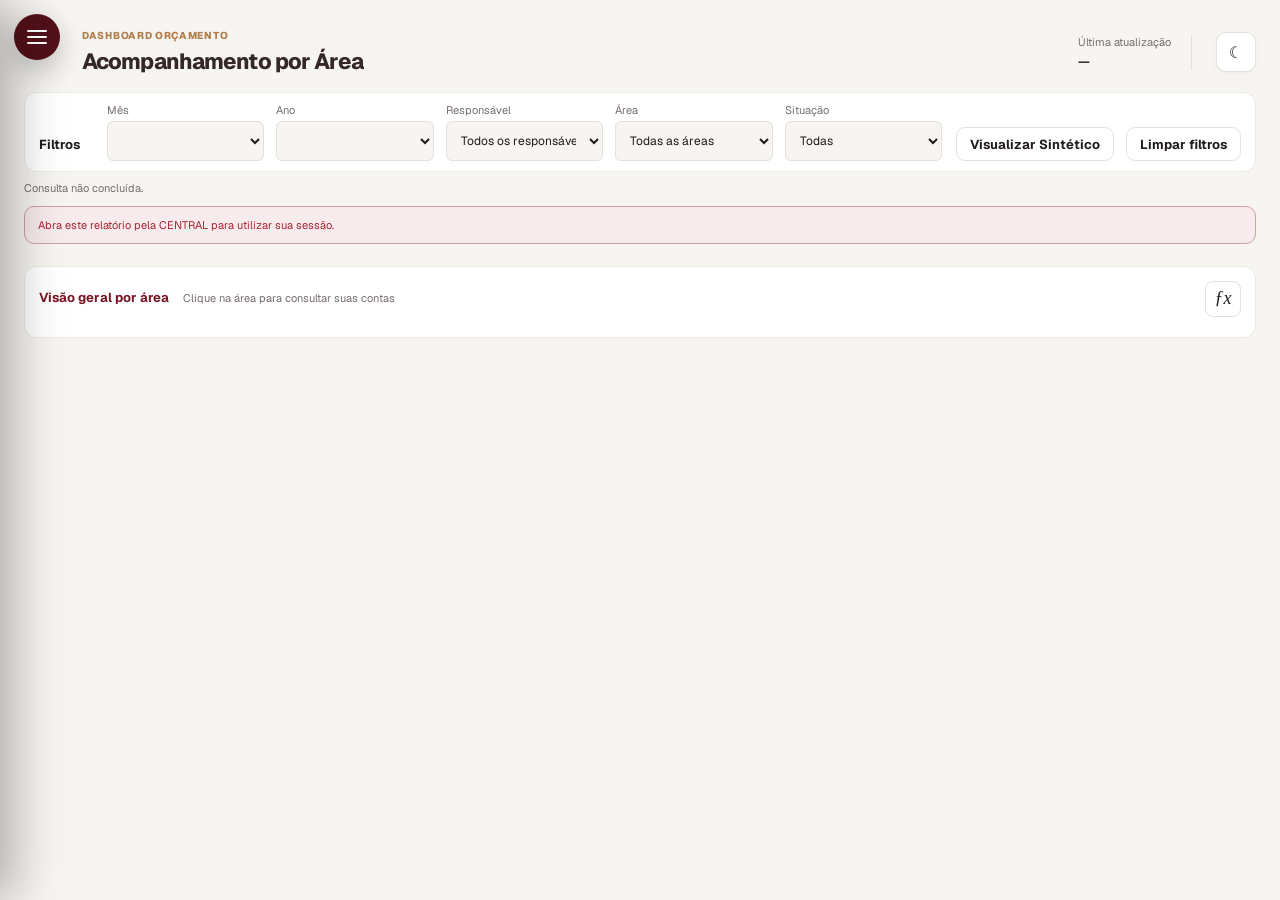
==== commit b8cfdbba: "Adiciona visao sintetica expansivel pelo plano auxiliar oficial" ====
--- a/index.html
+++ b/index.html
@@ -45,4 +45,4 @@
 #grupoFiltro[hidden]{display:none!important}
 @media(min-width:1100px){body[data-page="areas"] .com-filter-grid.has-budget-groups{grid-template-columns:repeat(6,minmax(0,1fr))}}
 .budget-sort{border:0;background:transparent;color:inherit;font:inherit;font-weight:700;cursor:pointer;padding:8px 3px;white-space:nowrap}.budget-sort:hover{text-decoration:underline}.budget-sort:focus-visible{outline:2px solid #7b1e2b;outline-offset:2px}.budget-sort span{margin-left:4px}
-</style></head><body data-page="areas" class="pcp-report comercial-report suprimentos-report"><div id="carregando" class="budget-loading" role="status"><span class="budget-spinner" aria-hidden="true"></span>Aplicando filtros...</div><div class="app-shell"><header class="page-header"><div><div class="eyebrow">Dashboard Orçamento</div><h1 id="tituloPagina">Acompanhamento por Área</h1></div><div class="header-toolbar"><div class="pcp-header-update"><span>Última atualização</span><strong id="atualizacao">—</strong></div><button class="icon-button" data-theme-toggle aria-label="Alternar tema"><span data-theme-icon></span></button></div></header><section class="card filter-card"><div class="com-filter-head"><h2>Filtros</h2><button id="limpar" class="button secondary">Limpar filtros</button></div><div class="com-filter-grid"><label>Mês<select id="mes"></select></label><label>Ano<select id="ano"></select></label><label>Responsável<select id="responsavel"><option value="">Todos os responsáveis</option></select></label><label id="grupoFiltro" hidden>Grupo<select id="grupo"></select></label><label>Área<select id="area"><option value="">Todas as áreas</option></select></label><label>Situação<select id="situacao"><option value="">Todas</option><option value="vermelho">Acima da proporção / sem orçamento</option><option value="amarelo">Atenção · abaixo da proporção</option><option value="verde">Normal</option></select></label></div></section><p id="estado" class="com-status" role="status">Carregando orçamento…</p><div id="erro" class="alert alert-error" role="alert" hidden></div><main id="conteudo"><article id="visaoAreas" class="card com-panel"><header><div><h2 id="visaoTitulo">Visão geral por área</h2><p id="visaoDescricao">Clique na área para consultar suas contas</p></div><div class="budget-panel-actions"><button id="verPorArea" class="button secondary" hidden>Ver por área</button><button id="voltar" class="button secondary" hidden>Ver todas as áreas</button><button type="button" id="formulaAbrir" class="budget-formula-button" aria-label="Fórmulas e regras de atenção" title="Fórmulas e regras de atenção">ƒx</button></div></header><div id="areas" class="com-table-scroll"></div></article><article id="detalhe" class="card com-panel" hidden><header><div><h2 id="detalheTitulo" tabindex="-1">Detalhamento da área</h2><p id="detalheDescricao">Valores e subtotais conforme o relatório de origem</p></div><div class="budget-panel-actions"><button type="button" id="voltarGeral" class="button secondary" hidden>← Voltar às áreas</button><button type="button" id="formulaDetalhe" class="budget-formula-button" aria-label="Fórmulas e regras de atenção" title="Fórmulas e regras de atenção" hidden>ƒx</button></div></header><div id="contas" class="com-table-scroll"></div></article></main><dialog id="formulaDialog" class="budget-formula-dialog"><div class="budget-formula-head"><h2>Fórmulas e regras de atenção</h2><button type="button" id="formulaFechar" class="button secondary">Fechar</button></div><p><strong>Previsto proporcional</strong> = planejado mensal ÷ dias do mês × dias corridos até a referência da carga.</p><p><strong>Geral</strong> soma os totais das áreas dos filtros, uma única vez por área e mês. As contas são agrupadas por código e descrição. O previsto proporcional é somado após o cálculo de cada mês; o percentual e a situação são recalculados sobre os totais, sem somar percentuais nem duplicar subtotais.</p><p>O cálculo usa 28, 29, 30 ou 31 dias, conforme o mês e o ano. Meses encerrados usam todos os dias do mês.</p><p><strong>Exemplo em 03/11:</strong> 4.482.504,02 ÷ 30 × 3 = <strong>448.250,40</strong>.</p><p><strong>Realizado / Proporção (%)</strong> = |realizado| ÷ |previsto proporcional| × 100.</p><p><strong>Diferença</strong> = previsto proporcional − realizado.</p><ul><li><span class="situacao vermelho">Acima da proporção</span> Acima de 105%: ultrapassou a proporção em mais de 5%.</li><li><span class="situacao amarelo">Atenção</span> Abaixo de 95%: ficou mais de 5% abaixo da proporção.</li><li><span class="situacao verde">Normal</span> De 95% a 105%, incluindo os limites.</li><li><span class="situacao vermelho">Sem orçamento</span> Há realização, mas o previsto proporcional é zero.</li></ul><p>Valores sem orçamento e sem realização são normais. Períodos futuros ficam como não iniciados. Os sinais originais são preservados nos cálculos e na exibição: valores negativos aparecem com o sinal de menos, conforme o relatório do Agrosys. Subtotais do relatório não são somados novamente.</p></dialog></div><script src="assets/js/config.js?v=a5d50506b03d"></script><script src="assets/js/theme.js?v=601245f2f362"></script><script src="assets/js/api.js?v=a95c859dc0ef"></script><script src="assets/js/filters.js?v=bdbb30ee14df"></script><script src="assets/js/app.js?v=968a0c2fd74f"></script><script src="assets/js/sidebar.js?v=5c8dc2174c6e"></script></body></html>+#sintetico{max-height:70vh;overflow:auto}#verSintetico[aria-pressed="true"]{background:var(--primary);color:var(--primary-foreground,#fff)}.synthetic-account{display:inline-flex;align-items:center;gap:6px;white-space:normal}.synthetic-root{font-weight:700}#sintetico .budget-table td:first-child{padding-left:calc(8px + var(--level,0)*18px)}#sintetico .budget-table th{position:sticky;top:0;z-index:4;background:var(--card)}#sintetico .budget-table td:first-child{position:sticky;left:0;z-index:2;background:var(--card)}#sintetico .budget-table tbody tr:nth-child(even) td:first-child{background:var(--muted)}#sintetico .budget-table th:first-child{left:0;z-index:5}#sintetico{height:min(70vh,760px);overscroll-behavior:contain}#sintetico .synthetic-root td{border-top:1px solid var(--primary)}</style></head><body data-page="areas" class="pcp-report comercial-report suprimentos-report"><div id="carregando" class="budget-loading" role="status"><span class="budget-spinner" aria-hidden="true"></span>Aplicando filtros...</div><div class="app-shell"><header class="page-header"><div><div class="eyebrow">Dashboard Orçamento</div><h1 id="tituloPagina">Acompanhamento por Área</h1></div><div class="header-toolbar"><div class="pcp-header-update"><span>Última atualização</span><strong id="atualizacao">—</strong></div><button class="icon-button" data-theme-toggle aria-label="Alternar tema"><span data-theme-icon></span></button></div></header><section class="card filter-card"><div class="com-filter-head"><h2>Filtros</h2><div class="budget-panel-actions"><button type="button" id="verSintetico" class="button secondary" aria-pressed="false">Visualizar Sintético</button><button id="limpar" class="button secondary">Limpar filtros</button></div></div><div class="com-filter-grid"><label>Mês<select id="mes"></select></label><label>Ano<select id="ano"></select></label><label>Responsável<select id="responsavel"><option value="">Todos os responsáveis</option></select></label><label id="grupoFiltro" hidden>Grupo<select id="grupo"></select></label><label>Área<select id="area"><option value="">Todas as áreas</option></select></label><label>Situação<select id="situacao"><option value="">Todas</option><option value="vermelho">Acima da proporção / sem orçamento</option><option value="amarelo">Atenção · abaixo da proporção</option><option value="verde">Normal</option></select></label></div></section><p id="estado" class="com-status" role="status">Carregando orçamento…</p><div id="erro" class="alert alert-error" role="alert" hidden></div><main id="conteudo"><article id="visaoAreas" class="card com-panel"><header><div><h2 id="visaoTitulo">Visão geral por área</h2><p id="visaoDescricao">Clique na área para consultar suas contas</p></div><div class="budget-panel-actions"><button id="verPorArea" class="button secondary" hidden>Ver por área</button><button id="voltar" class="button secondary" hidden>Ver todas as áreas</button><button type="button" id="formulaAbrir" class="budget-formula-button" aria-label="Fórmulas e regras de atenção" title="Fórmulas e regras de atenção">ƒx</button></div></header><div id="areas" class="com-table-scroll"></div></article><article class="card com-panel" id="visaoSintetica" hidden><header><div><h2>Visão Sintética · Plano 853</h2><p id="sinteticoDescricao">Clique nas contas para abrir os níveis vinculados.</p></div><div class="budget-panel-actions"><button type="button" id="recolherSintetico" class="button secondary">Recolher níveis</button></div></header><div id="sintetico" class="com-table-scroll"></div></article><article id="detalhe" class="card com-panel" hidden><header><div><h2 id="detalheTitulo" tabindex="-1">Detalhamento da área</h2><p id="detalheDescricao">Valores e subtotais conforme o relatório de origem</p></div><div class="budget-panel-actions"><button type="button" id="voltarGeral" class="button secondary" hidden>← Voltar às áreas</button><button type="button" id="formulaDetalhe" class="budget-formula-button" aria-label="Fórmulas e regras de atenção" title="Fórmulas e regras de atenção" hidden>ƒx</button></div></header><div id="contas" class="com-table-scroll"></div></article></main><dialog id="formulaDialog" class="budget-formula-dialog"><div class="budget-formula-head"><h2>Fórmulas e regras de atenção</h2><button type="button" id="formulaFechar" class="button secondary">Fechar</button></div><p><strong>Previsto proporcional</strong> = planejado mensal ÷ dias do mês × dias corridos até a referência da carga.</p><p><strong>Geral</strong> soma os totais das áreas dos filtros, uma única vez por área e mês. As contas são agrupadas por código e descrição. O previsto proporcional é somado após o cálculo de cada mês; o percentual e a situação são recalculados sobre os totais, sem somar percentuais nem duplicar subtotais.</p><p>O cálculo usa 28, 29, 30 ou 31 dias, conforme o mês e o ano. Meses encerrados usam todos os dias do mês.</p><p><strong>Exemplo em 03/11:</strong> 4.482.504,02 ÷ 30 × 3 = <strong>448.250,40</strong>.</p><p><strong>Realizado / Proporção (%)</strong> = |realizado| ÷ |previsto proporcional| × 100.</p><p><strong>Diferença</strong> = previsto proporcional − realizado.</p><ul><li><span class="situacao vermelho">Acima da proporção</span> Acima de 105%: ultrapassou a proporção em mais de 5%.</li><li><span class="situacao amarelo">Atenção</span> Abaixo de 95%: ficou mais de 5% abaixo da proporção.</li><li><span class="situacao verde">Normal</span> De 95% a 105%, incluindo os limites.</li><li><span class="situacao vermelho">Sem orçamento</span> Há realização, mas o previsto proporcional é zero.</li></ul><p>Valores sem orçamento e sem realização são normais. Períodos futuros ficam como não iniciados. Os sinais originais são preservados nos cálculos e na exibição: valores negativos aparecem com o sinal de menos, conforme o relatório do Agrosys. Subtotais do relatório não são somados novamente.</p></dialog></div><script src="assets/js/config.js?v=a5d50506b03d"></script><script src="assets/js/theme.js?v=601245f2f362"></script><script src="assets/js/api.js?v=a95c859dc0ef"></script><script src="assets/js/filters.js?v=bdbb30ee14df"></script><script src="assets/js/app.js?v=4014fd27aef0"></script><script src="assets/js/sidebar.js?v=5c8dc2174c6e"></script></body></html>
